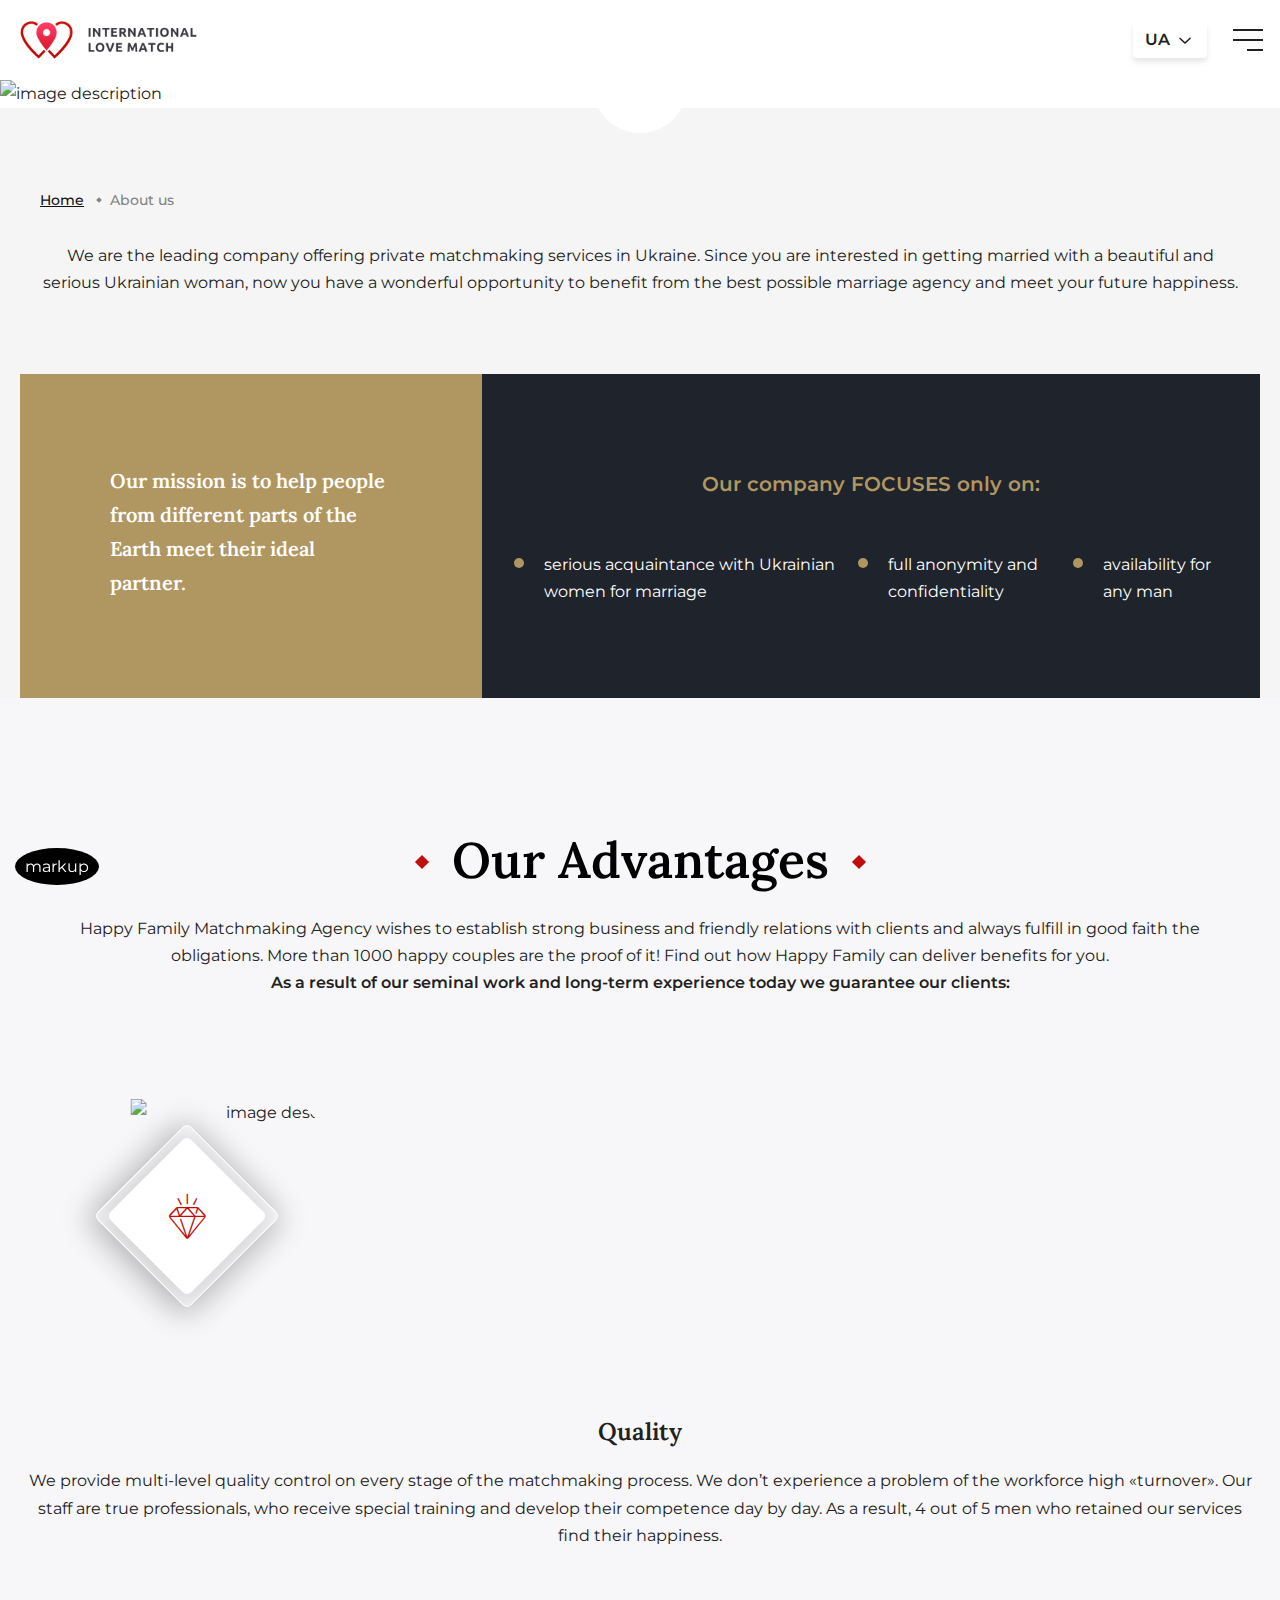
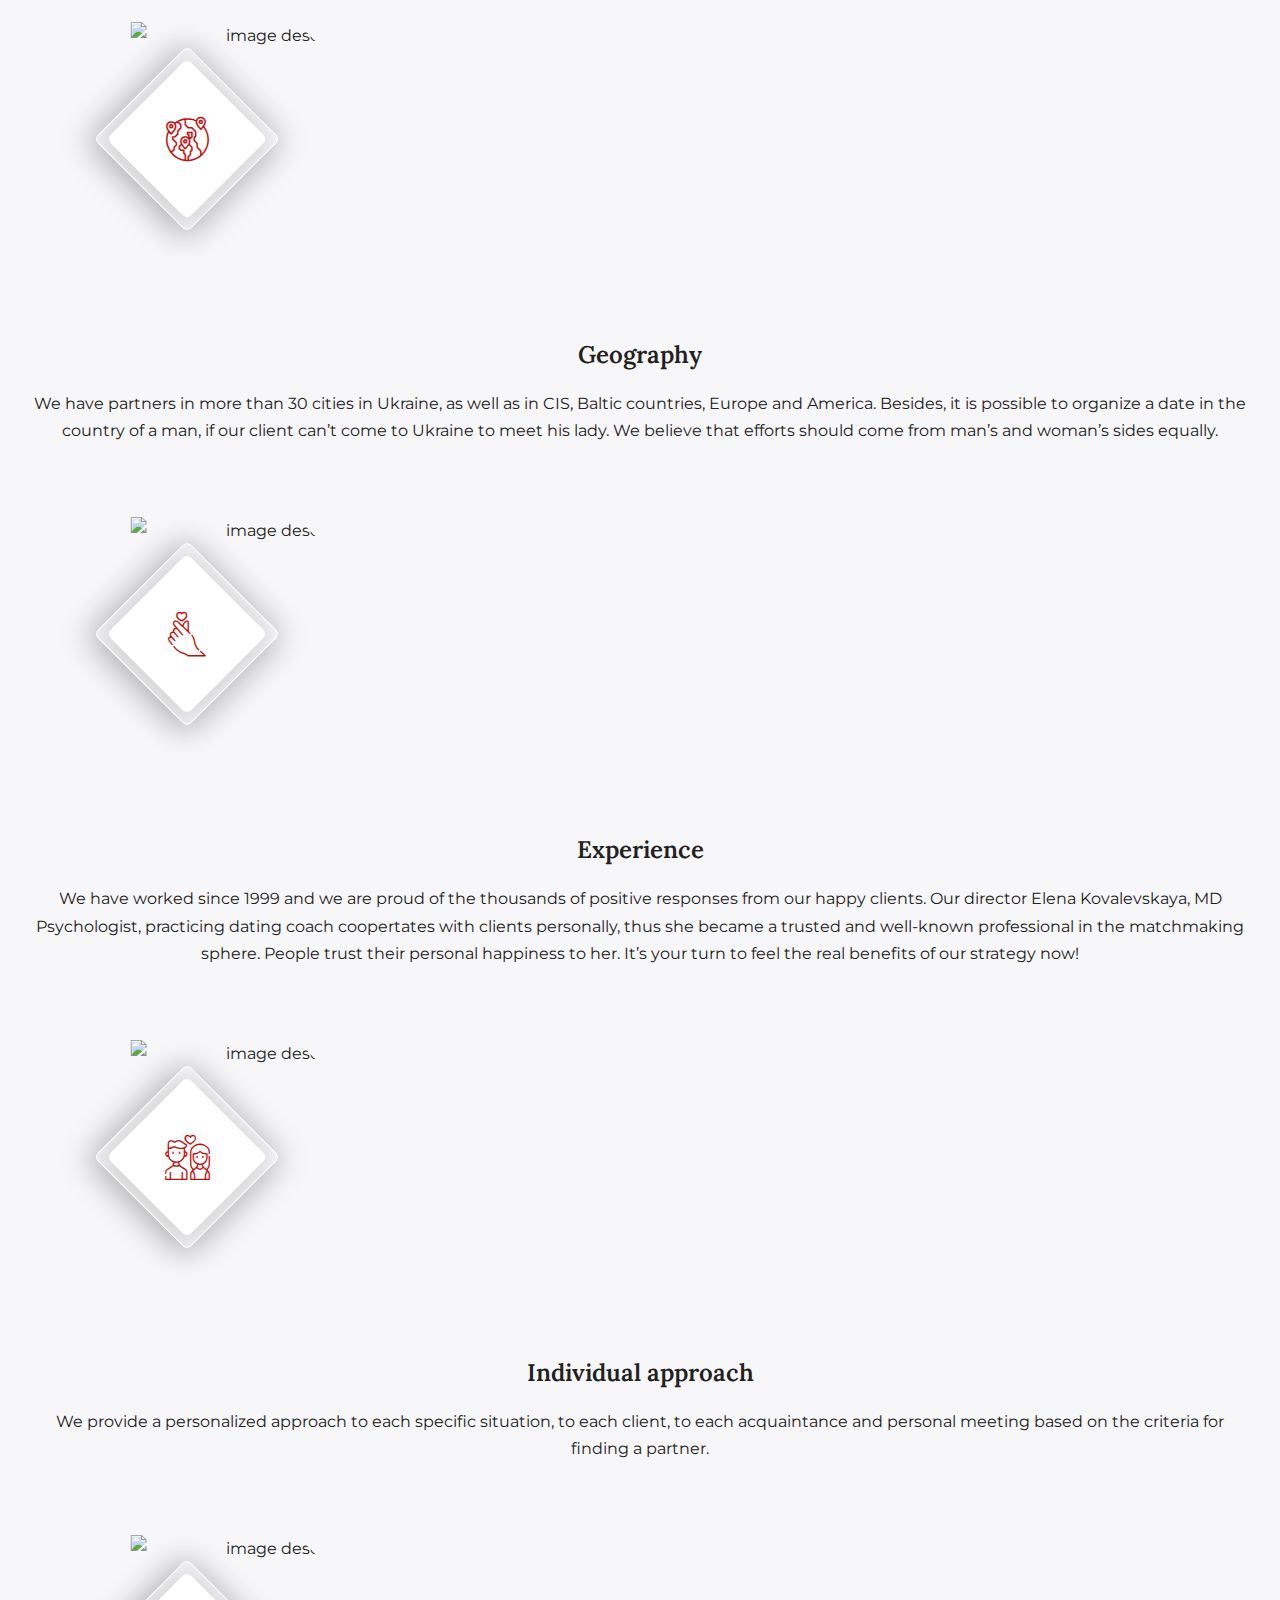
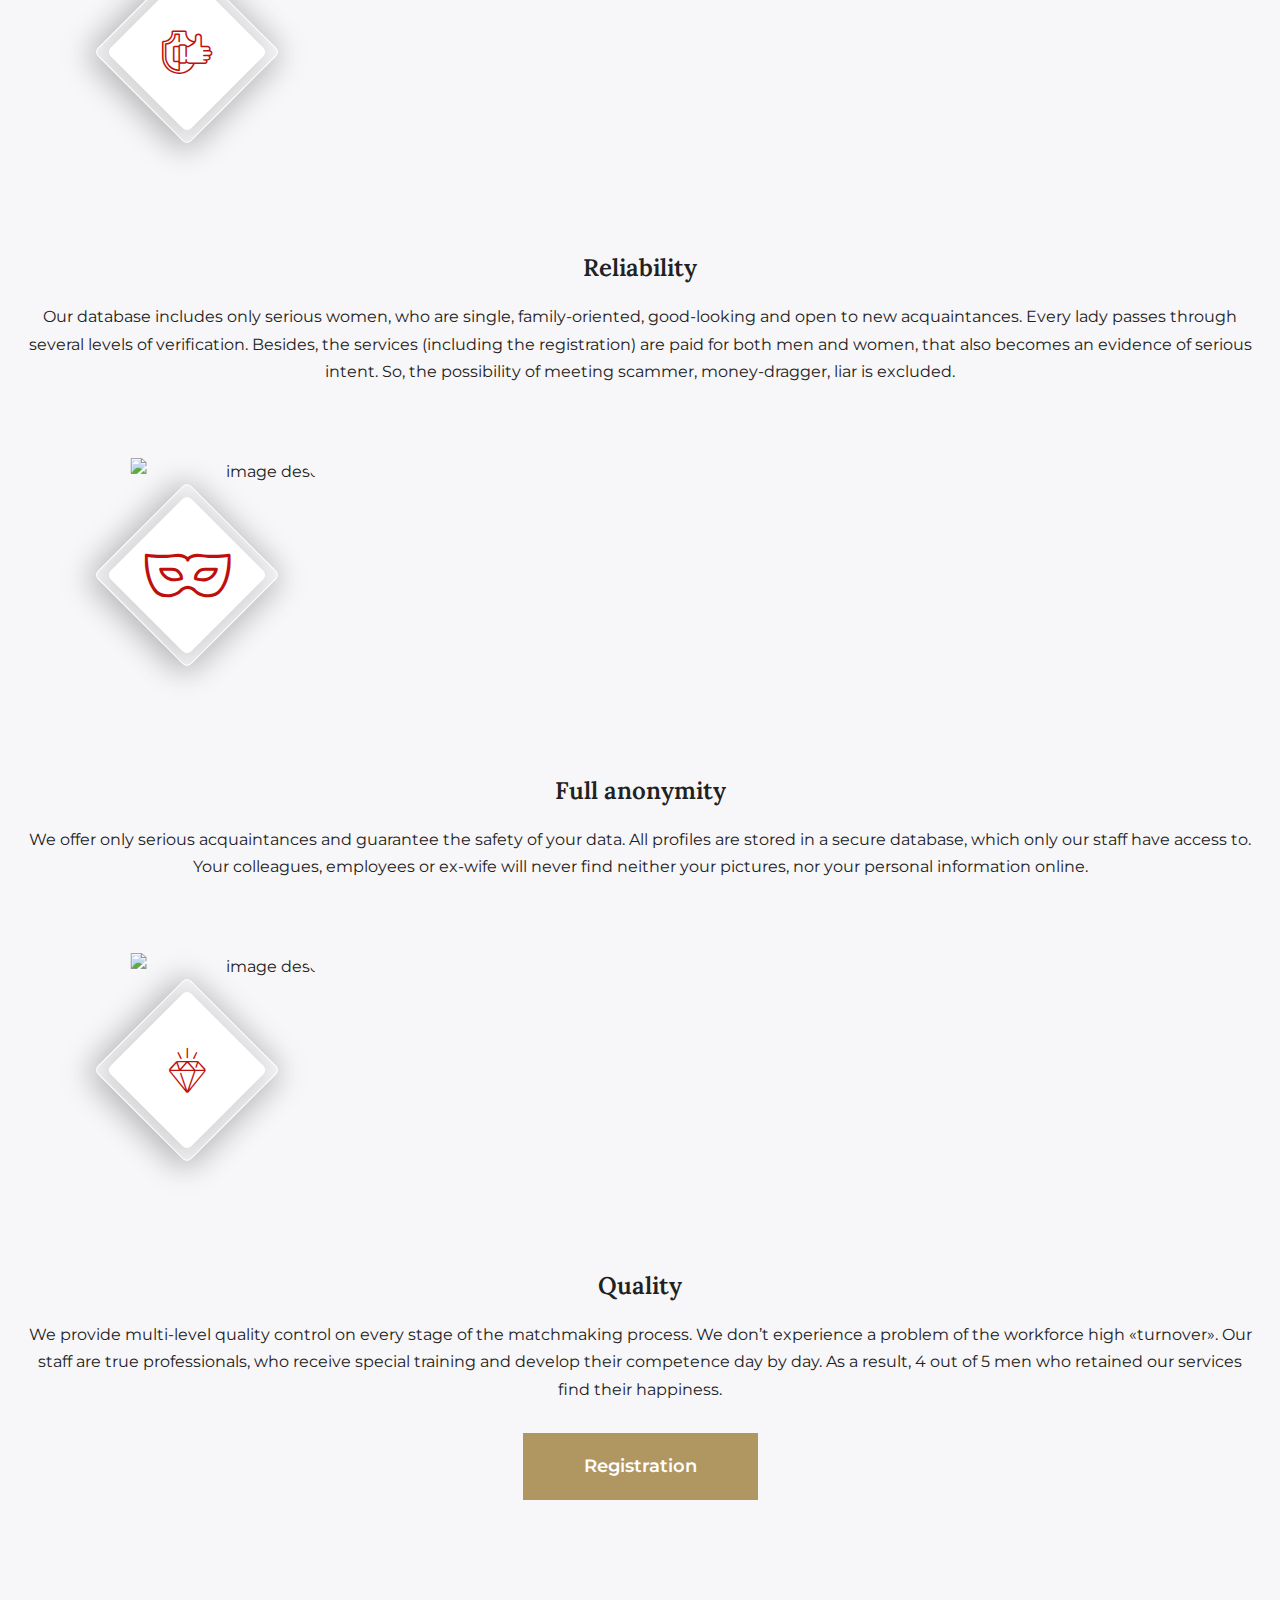
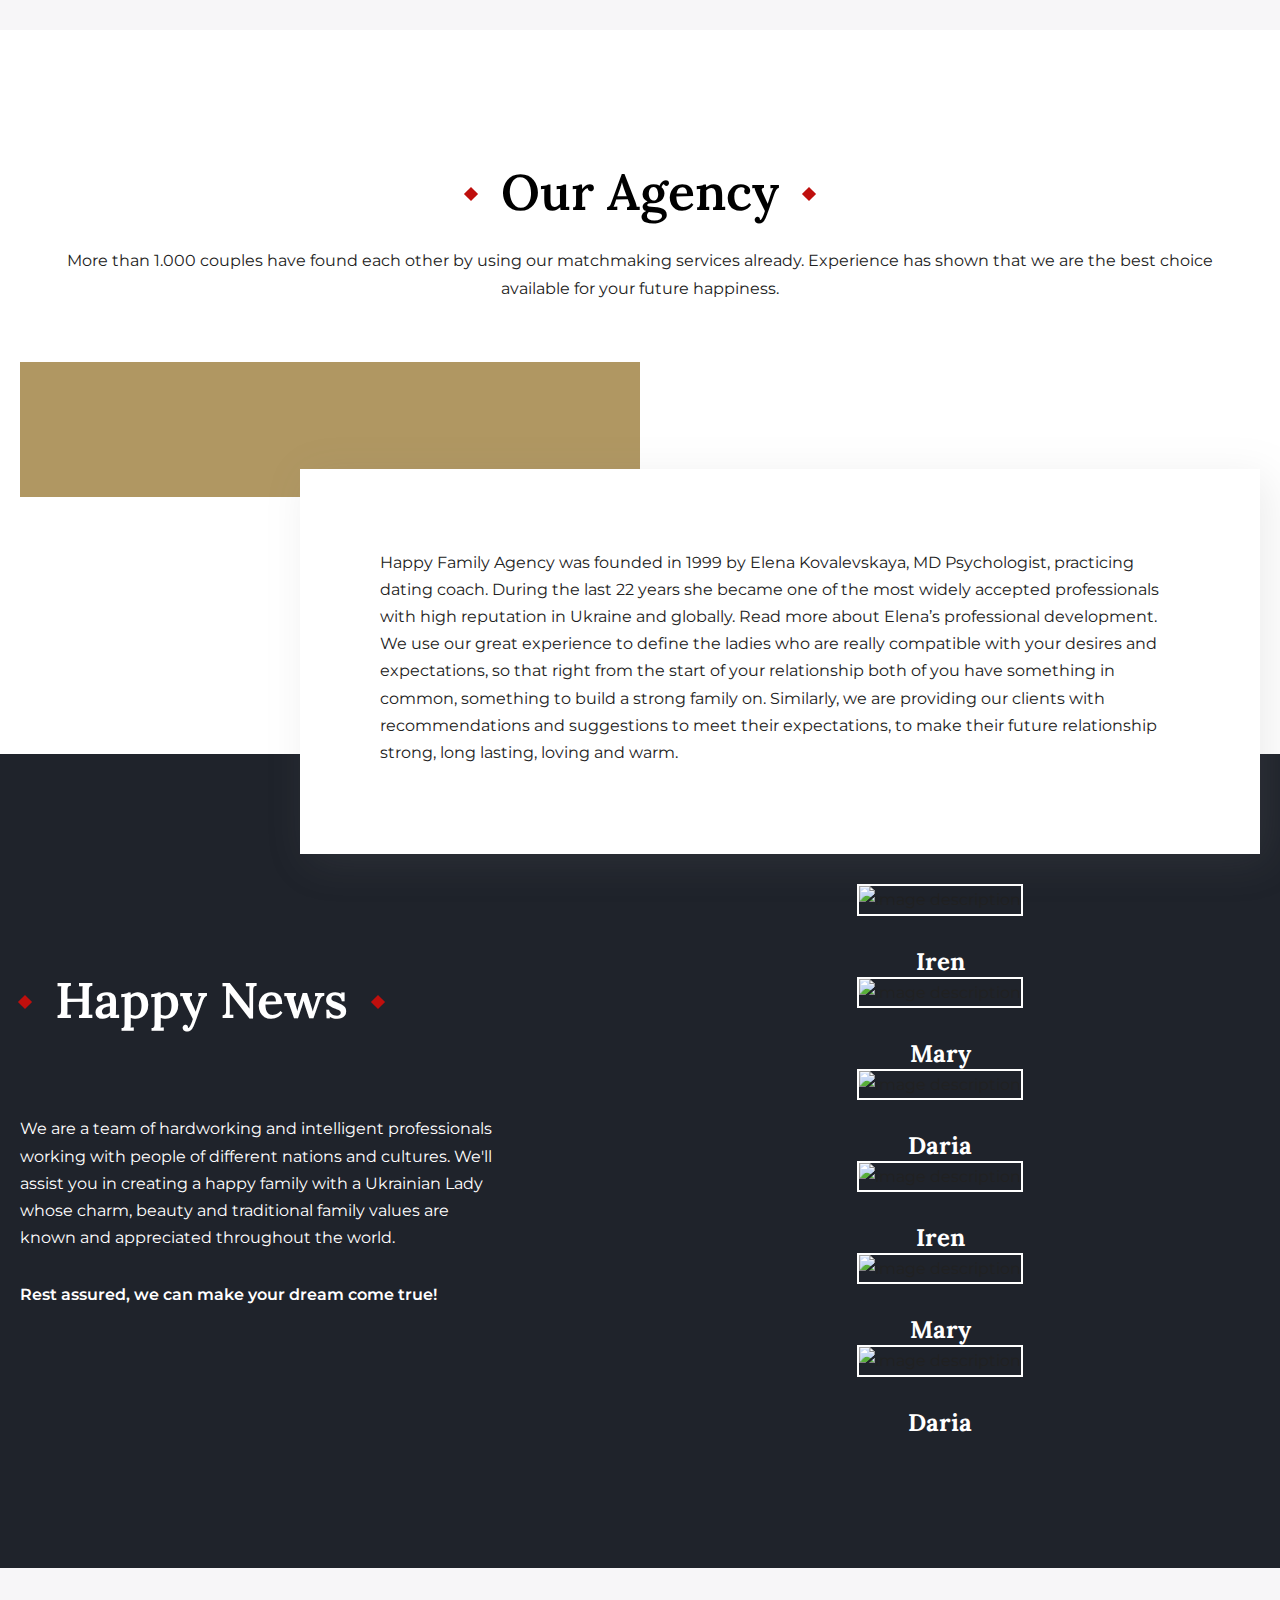
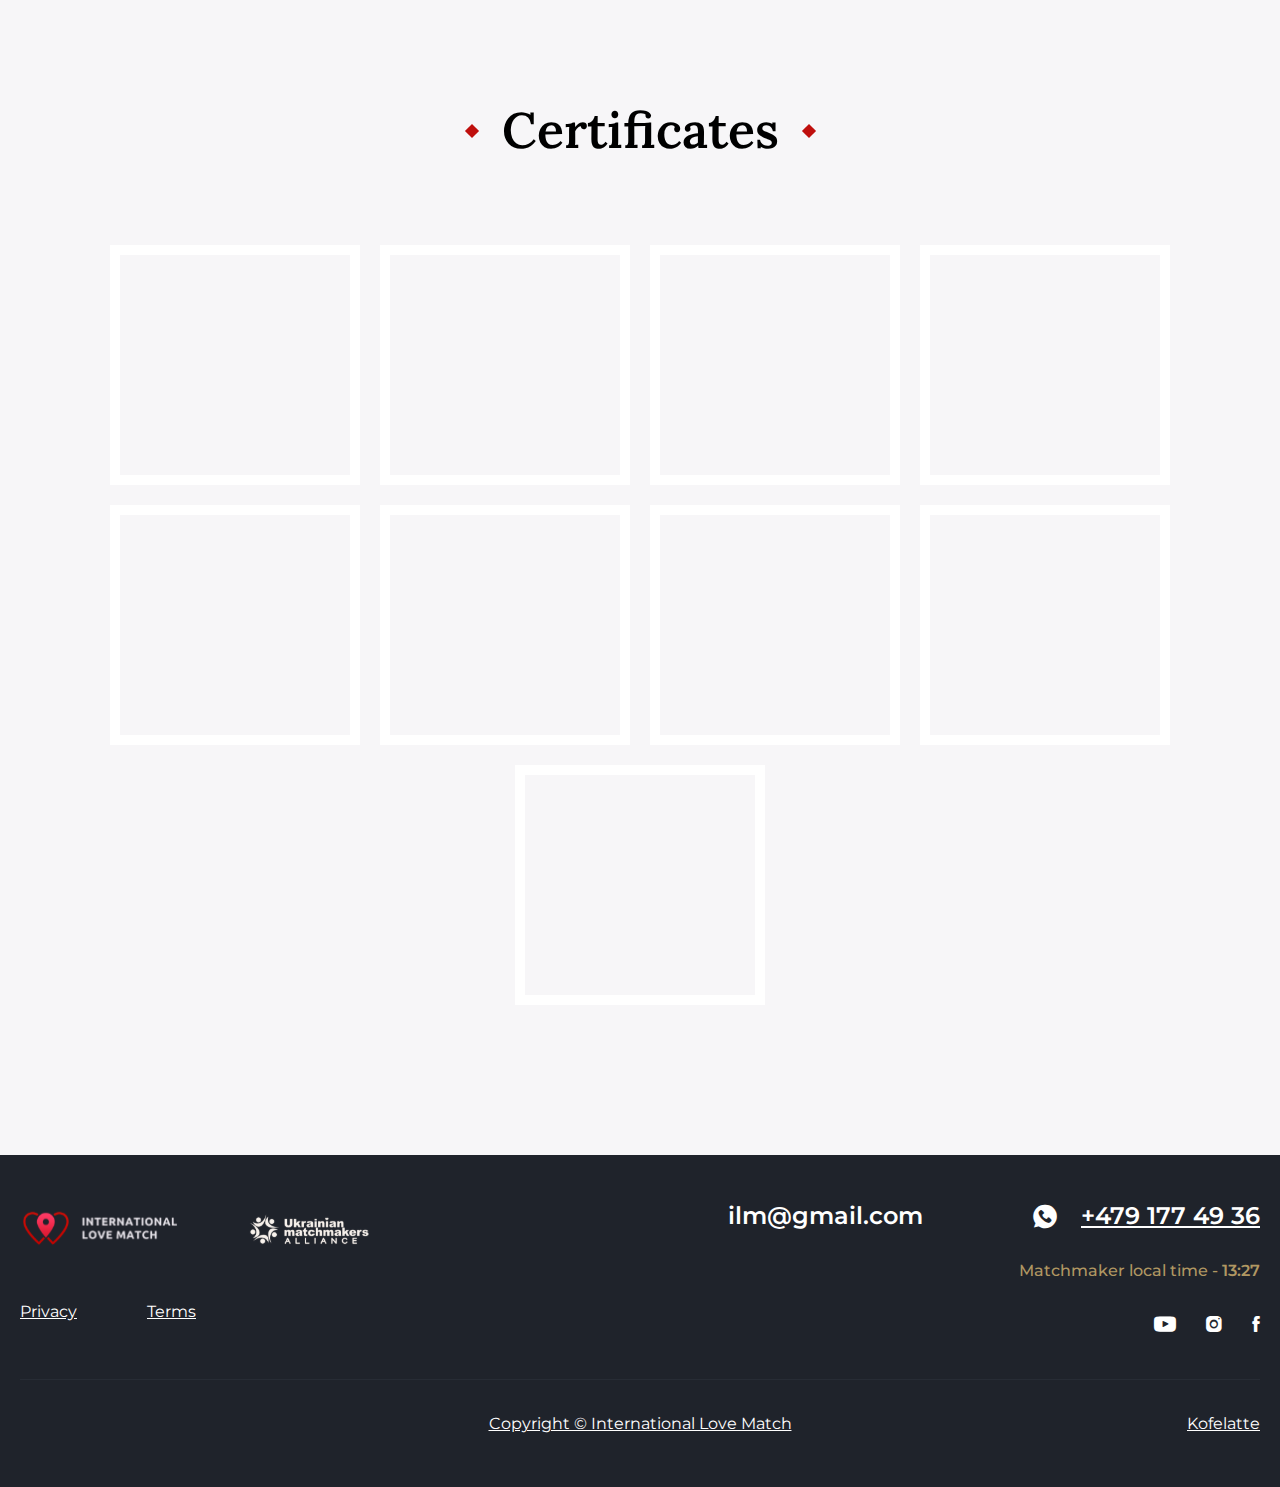
==== about.html @ ebb10b1e "Add files via upload" ====
<!DOCTYPE html>
<html lang="ru">

<head>
    <meta charset="UTF-8">
    <meta name="theme-color" content="#188de7">
    <meta name="viewport" content="width=device-width,initial-scale=1,user-scalable=no" />
    <title>Сборка Markup</title>
    <link rel="shortcut icon" href="assets/img/favicon.png" />
    <!--    <link rel="stylesheet" type="text/css" href="assets/css/bootstrap.min.css" />-->
    <link rel="stylesheet" href="https://cdnjs.cloudflare.com/ajax/libs/animate.css/4.1.1/animate.min.css" />
    <link href="https://unpkg.com/aos@2.3.1/dist/aos.css" rel="stylesheet">
    <link rel="stylesheet" href="https://unpkg.com/swiper/swiper-bundle.min.css">
    <link rel="stylesheet" type="text/css" href="assets/css/slick.css" />
    <!--	<link rel="stylesheet" type="text/css" href="assets/css/slick-theme.css" />-->
    <link rel="stylesheet" type="text/css" href="assets/css/jquery.fancybox.min.css" />
    <link rel="stylesheet" type="text/css" href="assets/css/nice-select.css" />
    <link rel="stylesheet" type="text/css" href="style.css" />

</head>

<body>

    <div class='thetop'></div>
    <div class='scrolltop'>
        <div class='muve-top'></div>
    </div>
    <a href="markup.html" class="markup-link">markup</a>

    <header class="header">
        <div class="logo-holder">
            <a href="index.html" class="logo">
			<img src="assets/img/logo.svg" class="img-fluid" alt="logo">
		</a>
        </div>
        <div class="nav-holder">
            <div class="language-bar">
                <div class="language-title">UA</div>
                <ul class="language-list">
                    <li class="menu-item"><a href="#">EN</a></li>
                    <li class="menu-item"><a href="#">RU</a></li>
                    <li class="menu-item active"><a href="#">UA</a></li>
                </ul>
            </div>
            <nav class="nav">
                <ul class="nav-login">
                    <li><a href="#">Log in</a></li>
                    <li><a href="#">Sing up</a></li>
                </ul>
                <ul class="nav__list">
                    <li class="nav__item">
                        <a class="nav-link" href="../for-men.html">For men</a>
                    </li>
                    <li class="nav__item">
                        <a class="nav-link" href="#">For ladies</a>
                    </li>
                    <li class="nav__item">
                        <a class="nav-link" href="../about.html">About us</a>
                    </li>
                    <li class="nav__item">
                        <a class="nav-link"  href="../services.html">Services</a>
                    </li>
                    <li class="nav__item">
                        <a class="nav-link"  href="../blog.html">Blog</a>
                    </li>
                    <li class="nav__item">
                        <a class="nav-link" href="../reviews.html">Reviews</a>
                    </li>
                    <li class="nav__item">
                        <a class="nav-link" href="#">Contacts</a>
                    </li>
                </ul>
                <ul class="header-socials">
                    <li><a href="#"><i class="icomoon-youtube"></i></a></li>
                    <li><a href="#"><i class="icomoon-instagram"></i></a></li>
                    <li><a href="#"><i class="icomoon-facebook"></i></a></li>
                </ul>
            </nav>
            <button class="nav-opener js-nav-opener">
                <span></span>
            </button>
        </div>
    </header>

    <main class="wrapper about">
        <section class="video">
            <div class="video__holder">
                <img src="assets/img/about-video.jpeg" alt="image description">
                <button class="video__play"><i class="icomoon-play"></i></button>
            </div>
        </section>
        <section class="about-hero">
            <div class="container">
                <div class="breadcrumbs">
                    <div class="container">
                        <ul class="breadcrumbs__list">
                            <li><a href="#">Home</a></li>
                            <li><span>About us </span></li>
                        </ul>
                    </div>
                </div>
                <div class="text-holder">
                    <p>We are the leading company offering private matchmaking services in Ukraine. Since you are interested in getting married with a beautiful and serious Ukrainian woman, now you have a wonderful opportunity to benefit from the best possible marriage agency and meet your future happiness.</p>
                </div>
                <div class="about-hero__focuses-holder">
                    <div class="about-hero__focuses-description">
                        <h2>Our mission is to help people from different parts of the Earth meet their ideal partner.</h2>
                    </div>
                    <div class="about-hero__list-holder" style="background-image: url('assets/img/focuses-bg.png')">
                        <strong>Our company FOCUSES only on:</strong>
                        <ul>
                            <li>serious acquaintance with Ukrainian women for marriage</li>
                            <li>full anonymity and confidentiality</li>
                            <li>availability for any man</li>
                        </ul>
                    </div>
                </div>
            </div>
        </section>
        <section class="advantages section">
            <div class="container">
                <div class="title-holder title-holder_lg">
                    <h2 class="title">Our Advantages</h2>
                    <div class="text-holder">
                        <p>Happy Family Matchmaking Agency wishes to establish strong business and friendly relations with clients and always fulfill in good faith the obligations. More than 1000 happy couples are the proof of it! Find out how Happy Family can deliver benefits for you.<strong>As a result of our seminal work and long-term experience today we guarantee our clients:</strong></p>
                    </div>
                </div>
                <div class="advantages__slider js-advantages-slider">
                    <div class="advantages__slide">
                        <div class="advantages__slide-img">
                            <div class="img-holder">
                                <img src="assets/img/advantages-img-1.png" alt="image description">
                            </div>
                            <div class="icon-holder">
                                <i class="icomoon-diamond"></i>
                            </div>
                        </div>
                        <div class="advantages__slide-description">
                            <h3>Quality</h3>
                            <div class="text-holder">
                                <p>We provide multi-level quality control on every stage of the matchmaking process. We don’t experience a problem of the workforce high «turnover». Our staff are true professionals, who receive special training and develop their competence day by day. As a result, 4 out of 5 men who retained our services find their happiness.</p>
                            </div>
                        </div>
                    </div>
                    <div class="advantages__slide">
                        <div class="advantages__slide-img">
                            <div class="img-holder">
                                <img src="assets/img/advantages-img-2.png" alt="image description">
                            </div>
                            <div class="icon-holder">
                                <i class="icomoon-nav-map"></i>
                            </div>
                        </div>
                        <div class="advantages__slide-description">
                            <h3>Geography</h3>
                            <div class="text-holder">
                                <p>We have partners in more than 30 cities in Ukraine, as well as in CIS, Baltic countries, Europe and America. Besides, it is possible to organize a date in the country of a man, if our client can’t come to Ukraine to meet his lady. We believe that efforts should come from man’s and woman’s sides equally.</p>
                            </div>
                        </div>
                    </div>
                    <div class="advantages__slide">
                        <div class="advantages__slide-img">
                            <div class="img-holder">
                                <img src="assets/img/advantages-img-3.png" alt="image description">
                            </div>
                            <div class="icon-holder">
                                <i class="icomoon-hand-hearth"></i>
                            </div>
                        </div>
                        <div class="advantages__slide-description">
                            <h3>Experience</h3>
                            <div class="text-holder">
                                <p>We have worked since 1999 and we are proud of the thousands of positive responses from our happy clients. Our director Elena Kovalevskaya, MD Psychologist, practicing dating coach coopertates with clients personally, thus she became a trusted and well-known professional in the matchmaking sphere. People trust their personal happiness to her. It’s your turn to feel the real benefits of our strategy now!</p>
                            </div>
                        </div>
                    </div>
                    <div class="advantages__slide">
                        <div class="advantages__slide-img">
                            <div class="img-holder">
                                <img src="assets/img/advantages-img-4.png" alt="image description">
                            </div>
                            <div class="icon-holder">
                                <i class="icomoon-love"></i>
                            </div>
                        </div>
                        <div class="advantages__slide-description">
                            <h3>Individual approach</h3>
                            <div class="text-holder">
                                <p>We provide a personalized approach to each specific situation, to each client, to each acquaintance and personal meeting based on the criteria for finding a partner.</p>
                            </div>
                        </div>
                    </div>
                    <div class="advantages__slide">
                        <div class="advantages__slide-img">
                            <div class="img-holder">
                                <img src="assets/img/advantages-img-5.png" alt="image description">
                            </div>
                            <div class="icon-holder">
                                <i class="icomoon-hand"></i>
                            </div>
                        </div>
                        <div class="advantages__slide-description">
                            <h3>Reliability</h3>
                            <div class="text-holder">
                                <p>Our database includes only serious women, who are single, family-oriented, good-looking and open to new acquaintances. Every lady passes through several levels of verification. Besides, the services (including the registration) are paid for both men and women, that also becomes an evidence of serious intent. So, the possibility of meeting scammer, money-dragger, liar is excluded.</p>
                            </div>
                        </div>
                    </div>
                    <div class="advantages__slide">
                        <div class="advantages__slide-img">
                            <div class="img-holder">
                                <img src="assets/img/advantages-img-6.png" alt="image description">
                            </div>
                            <div class="icon-holder">
                                <i class="icomoon-mask"></i>
                            </div>
                        </div>
                        <div class="advantages__slide-description">
                            <h3>Full anonymity</h3>
                            <div class="text-holder">
                                <p>We offer only serious acquaintances and guarantee the safety of your data. All profiles are stored in a secure database, which only our staff have access to. Your colleagues, employees or ex-wife will never find neither your pictures, nor your personal information online.</p>
                            </div>
                        </div>
                    </div>
                    <div class="advantages__slide">
                        <div class="advantages__slide-img">
                            <div class="img-holder">
                                <img src="assets/img/advantages-img-7.png" alt="image description">
                            </div>
                            <div class="icon-holder">
                                <i class="icomoon-diamond"></i>
                            </div>
                        </div>
                        <div class="advantages__slide-description">
                            <h3>Quality</h3>
                            <div class="text-holder">
                                <p>We provide multi-level quality control on every stage of the matchmaking process. We don’t experience a problem of the workforce high «turnover». Our staff are true professionals, who receive special training and develop their competence day by day. As a result, 4 out of 5 men who retained our services find their happiness.</p>
                            </div>
                        </div>
                    </div>
                </div>
                <div class="btn-holder">
                    <a href="#" class="btn btn-primary">Registration</a>
                </div>
            </div>
        </section>
        <section class="our-agency section">
            <div class="container">
                <div class="title-holder title-holder_lg">
                    <h2 class="title">Our Agency</h2>
                    <div class="text-holder">
                        <p>More than 1.000 couples have found each other by using our matchmaking services already. Experience has shown that we are the best choice available for your future happiness.</p>
                    </div>
                </div>
                <div class="our-agency__row">
                    <div class="our-agency__img-holder" style="background-image: url('assets/img/agency-decor.png')">
                        <img src="assets/img/elena-img-2.jpeg" alt="image description">
                    </div>
                    <div class="our-agency__text-holder">
                        <p>Happy Family Agency was founded in 1999 by Elena Kovalevskaya, MD Psychologist, practicing dating coach. During the last 22 years she became one of the most widely accepted professionals with high reputation in Ukraine and globally. Read more about Elena’s professional development.
                            We use our great experience to define the ladies who are really compatible with your desires and expectations, so that right from the start of your relationship both of you have something in common, something to build a strong family on. Similarly, we are providing our clients with recommendations and suggestions to meet their expectations, to make their future relationship strong, long lasting, loving and warm. </p>
                    </div>
                </div>
                <div class="btn-holder">
                    <a href="#" class="btn btn-primary">Call back</a>
                </div>
            </div>
        </section>
        <section class="happy-team section" style="background-image: url('assets/img/team-decor.png')">
            <div class="container">
                <div class="happy-team__description">
                    <div class="title-holder title-holder_sm">
                        <h2 class="title">Happy News</h2>
                    </div>
                    <div class="text-holder">
                        <p>We are a team of hardworking and intelligent professionals working with people of different nations and cultures. We'll assist you in creating a happy family with a Ukrainian Lady whose charm, beauty and traditional family values are known and appreciated throughout the world.
                        </p>
                    </div>
                    <strong>Rest assured, we can make your dream come true!</strong>
                </div>
                <div class="happy-team__slider js-team-slider">
                    <div class="happy-team__slide">
                        <div class="img-holder">
                            <img src="assets/img/iren.jpeg" alt="image description">
                        </div>
                        <strong>Iren</strong>
                    </div>
                    <div class="happy-team__slide">
                        <div class="img-holder">
                            <img src="assets/img/mary.jpeg" alt="image description">
                        </div>
                        <strong>Mary</strong>
                    </div>
                    <div class="happy-team__slide">
                        <div class="img-holder">
                            <img src="assets/img/dariy.jpeg" alt="image description">
                        </div>
                        <strong>Daria</strong>
                    </div>
                    <div class="happy-team__slide">
                        <div class="img-holder">
                            <img src="assets/img/iren.jpeg" alt="image description">
                        </div>
                        <strong>Iren</strong>
                    </div>
                    <div class="happy-team__slide">
                        <div class="img-holder">
                            <img src="assets/img/mary.jpeg" alt="image description">
                        </div>
                        <strong>Mary</strong>
                    </div>
                    <div class="happy-team__slide">
                        <div class="img-holder">
                            <img src="assets/img/dariy.jpeg" alt="image description">
                        </div>
                        <strong>Daria</strong>
                    </div>
                </div>
            </div>
        </section>
        <section class="section certificates" style="background-image: url('assets/img/certificates-bg.png')">
            <div class="container">
                <div class="title-holder title-holder_sm">
                    <h2 class="title">Certificates</h2>
                </div>
                <div class="certificates__row">
                    <div class="certificates__holder">
                        <a href="assets/img/certyfycat-1.jpeg" data-fancybox="gallery" class="certificates__link" style="background-image: url('assets/img/certyfycat-1.jpeg')">
<!--						<img src="assets/img/certyfycat-1.jpeg" alt="image description">-->
					</a>
                    </div>
                    <div class="certificates__holder">
                        <a href="assets/img/certyfycat-2.jpeg" data-fancybox="gallery" class="certificates__link" style="background-image: url('assets/img/certyfycat-2.jpeg')">
<!--						<img src="assets/img/certyfycat-2.jpeg" alt="image description">-->
					</a>
                    </div>
                    <div class="certificates__holder">
                        <a href="assets/img/certyfycat-3.jpeg" data-fancybox="gallery" class="certificates__link" style="background-image: url('assets/img/certyfycat-3.jpeg')">
<!--						<img src="assets/img/certyfycat-3.jpeg" alt="image description">-->
					</a>
                    </div>
                    <div class="certificates__holder">
                        <a href="assets/img/certyfycat-4.jpeg" data-fancybox="gallery" class="certificates__link" style="background-image: url('assets/img/certyfycat-4.jpeg')">
<!--						<img src="assets/img/certyfycat-4.jpeg" alt="image description">-->
					</a>
                    </div>
                    <div class="certificates__holder">
                        <a href="assets/img/certyfycat-5.jpeg" data-fancybox="gallery" class="certificates__link" style="background-image: url('assets/img/certyfycat-5.jpeg')">
<!--						<img src="assets/img/certyfycat-5.jpeg" alt="image description">-->
					</a>
                    </div>
                    <div class="certificates__holder">
                        <a href="assets/img/certyfycat-6.jpeg" data-fancybox="gallery" class="certificates__link" style="background-image: url('assets/img/certyfycat-6.jpeg')">
<!--						<img src="assets/img/certyfycat-6.jpeg" alt="image description">-->
					</a>
                    </div>
                    <div class="certificates__holder">
                        <a href="assets/img/certyfycat-7.jpeg" data-fancybox="gallery" class="certificates__link" style="background-image: url('assets/img/certyfycat-7.jpeg')">
<!--						<img src="assets/img/certyfycat-7.jpeg" alt="image description">-->
					</a>
                    </div>
                    <div class="certificates__holder">
                        <a href="assets/img/certyfycat-8.jpeg" data-fancybox="gallery" class="certificates__link" style="background-image: url('assets/img/certyfycat-8.jpeg')">
<!--						<img src="assets/img/certyfycat-8.jpeg" alt="image description">-->
					</a>
                    </div>
                    <div class="certificates__holder">
                        <a href="assets/img/certyfycat-9.jpeg" data-fancybox="gallery" class="certificates__link" style="background-image: url('assets/img/certyfycat-9.jpeg')">
<!--						<img src="assets/img/certyfycat-9.jpeg" alt="image description">-->
					</a>
                    </div>
                </div>
            </div>
        </section>
    </main>

    <footer class="footer">
        <div class="container">
            <div class="logo-holder">
                <div class="logo-block">
                    <a href="#"><img src="../assets/img/logo-footer.svg" alt="image description"></a>
                </div>
                <div class="logo-block">
                    <a href="#"><img src="../assets/img/logo-2.svg" alt="image description"></a>
                </div>
            </div>
            <div class="contact-holder">
                <a href="mailto:ilm@gmail.com" class="email">ilm@gmail.com</a>
                <a href="tel:4791774936" class="watsup-link"><i class="icomoon-whatsapp"></i>+479 177 49 36</a>
                <div class="tracker-holder">
                    Matchmaker local time - <strong class="js-tracker">13:27</strong>
                </div>
            </div>
            <div class="footer-bottom">
                <ul class="privacy-list">
                    <li><a href="#">Privacy</a></li>
                    <li><a href="#">Terms</a></li>
                </ul>
                <ul class="footer-socials">
                    <li><a href="#"><i class="icomoon-youtube"></i></a></li>
                    <li><a href="#"><i class="icomoon-instagram"></i></a></li>
                    <li><a href="#"><i class="icomoon-facebook"></i></a></li>
                </ul>
            </div>
            <div class="copy-holder">
                <a href="#">Copyright © International Love Match</a>
                <a href="#" class="other-copy-link">Kofelatte</a>
            </div>
        </div>
    </footer>
    <div class="hidden">
        <div class="zoom" id="zoom">
            <div class="form-holder">
                <h2>Schedule a Zoom meeting</h2>
                <div class="text-holder">
                    <p>The Matchmaking process starts from your interview with Elena Kovalevskaya.
                        Once you purchase your matchmaking plan, all further interviews with the matchmaker, as well as her support will be included. </p>
                </div>
                <form action="#" class="form">
                    <div class="input-holder">
                        <input type="text" class="input" placeholder="Your First Name">
                    </div>
                    <div class="input-holder">
                        <input type="text" class="input" placeholder="Your Last Name">
                    </div>
                    <div class="input-holder">
                        <input type="text" class="input" placeholder="Age">
                    </div>
                    <div class="input-holder">
                        <input type="text" class="input" placeholder="Country">
                    </div>
                    <div class="input-holder">
                        <input type="email" class="input" placeholder="E-mail">
                    </div>
                    <div class="input-holder">
                        <input type="tel" class="input" placeholder="Phone number">
                    </div>
                    <div class="input-holder">
                        <input type="text" class="input" placeholder="Profession ">
                    </div>
                    <div class="input-holder">
                        <input type="text" class="input" placeholder="Time to call you back">
                    </div>
                    <div class="input-holder textarea-holder">
                        <textarea class="input textarea" placeholder="Text message "></textarea>
                    </div>
                    <div class="checkbox-block">
                        <h3>How did you hear about Happy Family Matchmaking Agency?</h3>
                        <div class="input-holder">
                            <input type="radio" id="friends" name="zoom-radio" value="friends">
                            <label for="friends">From your friends or relatives</label>
                        </div>
                        <div class="input-holder">
                            <input type="radio" id="web" name="zoom-radio" value="web">
                            <label for="web">Found on the web</label>
                        </div>
                        <div class="input-holder">
                            <input type="radio" id="clients" name="zoom-radio" value="clients">
                            <label for="clients">From our clients</label>
                        </div>
                        <div class="input-holder">
                            <input type="radio" id="social" name="zoom-radio" value="social">
                            <label for="social">From social networks (FB, Instagram)</label>
                        </div>
                    </div>
                    <div class="input-holder textarea-holder">
                        <input id="personal-data" type="checkbox" name="personal-data" checked="checked">
                        <label for="personal-data">
                            You consent to the collection and processing of your personal data
                        </label>
                    </div>
                    <h3>Request a free Interview service from your personal Happy Family Matchmaker now for having it scheduled within 24 - 48hours.</h3>
                    <div class="btn-holder">
                        <button type="submit" class="btn btn-secondary">Order</button>
                    </div>
                </form>
            </div>
        </div>
    </div>

    <script src="assets/js/jquery-3.6.0.min.js"></script>
    <!--		<script src="assets/js/bootstrap.bundle.min.js"></script>-->
    <script src="https://cdnjs.cloudflare.com/ajax/libs/Swiper/6.8.1/swiper-bundle.min.js"></script>
    <script src="assets/js/slick.min.js"></script>
    <script src="assets/js/simplebar.js"></script>
    <script src="https://unpkg.com/aos@2.3.1/dist/aos.js"></script>
    <script async src="assets/js/jquery.fancybox.min.js"></script>
    <script defer src="assets/js/jquery.nice-select.min.js"></script>
    <script async src="assets/js/global.js"></script>
</body>

</html>
---- assets/css/nice-select.css ----
.nice-select {
    -webkit-tap-highlight-color: transparent;
    /* background-color: #fff; */
    border-radius: 5px;
    /* border: solid 1px #e8e8e8; */
    box-sizing: border-box;
    clear: both;
    cursor: pointer;
    display: block;
    float: left;
    font-family: inherit;
    font-size: 14px;
    font-weight: bold;
    height: 46px;
    line-height: 40px;
    outline: none;
    padding-left: 18px;
    padding-right: 30px;
    position: relative;
    text-align: left !important;
    -webkit-transition: all 0.2s ease-in-out;
    transition: all 0.2s ease-in-out;
    -webkit-user-select: none;
    -moz-user-select: none;
    -ms-user-select: none;
    user-select: none;
    white-space: nowrap;
    width: auto;
}

.nice-select:hover {
}

.nice-select:active,
.nice-select.open,
.nice-select:focus {
}

.nice-select::after {
    content: '';
    font-family: 'FontAwesome';
    display: block;
    height: 5px;
    margin-top: -4px;
    pointer-events: none;
    position: absolute;
    right: 12px;
    top: 5px;
    background: url('./assets/img/icon_arrow.svg') center no-repeat;
}

.nice-select.open:after {}

.nice-select.open .list {
    opacity: 1;
    pointer-events: auto;
    -webkit-transform: scale(1) translateY(0);
    -ms-transform: scale(1) translateY(0);
    transform: scale(1) translateY(0);
}

.nice-select.disabled {
    pointer-events: none;
}

.nice-select.disabled:after {
}

.nice-select.wide {
    width: 100%;
}

.nice-select.wide .list {
    left: 0 !important;
    right: 0 !important;
}

.nice-select.right {
    float: right;
}

.nice-select.right .list {
    left: auto;
    right: 0;
}

.nice-select.small {
    font-size: 12px;
    height: 36px;
    line-height: 34px;
}

.nice-select.small:after {
    height: 4px;
    width: 4px;
}

.nice-select.small .option {
    line-height: 34px;
    min-height: 34px;
}

.nice-select .list {
    border-radius: 5px;
    box-shadow: 0 0 0 1px rgba(68, 68, 68, 0.11);
    box-sizing: border-box;
    margin-top: 4px;
    opacity: 0;
    overflow: hidden;
    padding: 0;
    pointer-events: none;
    position: absolute;
    top: 100%;
    left: 0;
    -webkit-transform-origin: 50% 0;
    -ms-transform-origin: 50% 0;
    transform-origin: 50% 0;
    -webkit-transform: scale(0.75) translateY(-21px);
    -ms-transform: scale(0.75) translateY(-21px);
    transform: scale(0.75) translateY(-21px);
    -webkit-transition: all 0.2s cubic-bezier(0.5, 0, 0, 1.25), opacity 0.15s ease-out;
    transition: all 0.2s cubic-bezier(0.5, 0, 0, 1.25), opacity 0.15s ease-out;
    z-index: 1;
}

.nice-select .list:hover .option:not(:hover) {
    background-color: transparent !important;
}

.nice-select .option {
    cursor: pointer;
    font-weight: 400;
    line-height: 35px;
    list-style: none;
    min-height: 35px;
    outline: none;
    padding-left: 18px;
    padding-right: 29px;
    text-align: left;
    -webkit-transition: all 0.2s;
    transition: all 0.2s;
}




.nice-select .option.disabled {
    background-color: transparent;
    color: #999;
    cursor: default;
}

.no-csspointerevents .nice-select .list {
    display: none;
}

.no-csspointerevents .nice-select.open .list {
    display: block;
}
---- style.css ----
@charset "UTF-8";
/*
Theme Name: CustomTheme
Theme URI: https://wordpress.org/themes/CustomTheme/
Author: the KofeLatte team
Author URI: http://KofeLatte.com.ua/
Description: CustomTheme brings your site to life with immersive featured images and subtle animations. Our default theme works great in many languages, for any abilities, and on any device.
Version: 1.0
License: GNU General Public License v2 or later
License URI: http://www.gnu.org/licenses/gpl-2.0.html
Text Domain: CustomTheme
Tags: custom-colors, custom-header, custom-menu, custom-logo, editor-style, featured-images, footer-widgets, post-formats
This theme, like WordPress, is licensed under the GPL.
Use it to make something cool, have fun, and share what you've learned with others.
*/
/*grey*/
/*   <Breadcrumbs/>   */
/*   <Muve-top/>   */
.markup .row {
  display: flex;
  flex-wrap: wrap; }

.markup .col-lg-4.col-md-6.col-xs-12 {
  width: 100%;
  padding: 25px;
  box-shadow: 0 0 1px rgba(0, 0, 0, 0.27); }
  @media (min-width: 768px) {
    .markup .col-lg-4.col-md-6.col-xs-12 {
      width: 50%; } }
  @media (min-width: 1280px) {
    .markup .col-lg-4.col-md-6.col-xs-12 {
      width: calc(100% / 3); } }
  .markup .col-lg-4.col-md-6.col-xs-12:hover {
    box-shadow: 0 0 1px #c01111; }

.markup .scroll, .markup .content-holder table, .content-holder .markup table {
  max-height: 350px; }

.markup .site-map ol {
  padding-left: 40px;
  padding-bottom: 20px; }
  .markup .site-map ol li {
    position: relative;
    border-left: 2px solid #C40401; }
    .markup .site-map ol li:hover {
      cursor: pointer; }
      .markup .site-map ol li:hover > a {
        text-decoration: underline; }
      .markup .site-map ol li:hover:before {
        background-color: #B09762; }
    .markup .site-map ol li a {
      line-height: 40px;
      margin-left: 15px;
      display: flex; }
    .markup .site-map ol li:before {
      content: "";
      position: absolute;
      left: -26px;
      top: 15px;
      width: 10px;
      height: 10px;
      background-color: #C40401;
      border-radius: 50%; }
    .markup .site-map ol li:after {
      content: "";
      position: absolute;
      left: -2px;
      top: 25px;
      width: 50%;
      height: 15px;
      border-left: 2px solid #C40401;
      border-bottom: 2px solid #C40401; }

.markup .gradient-default {
  background: radial-gradient(#cec4c4, transparent);
  transition: all 2s; }
  .markup .gradient-default:hover {
    background: radial-gradient(red, transparent); }

body {
  color: #212121;
  font-size: 16px;
  line-height: 1.7;
  font-family: "Montserrat";
  background-color: #fff;
  display: flex;
  flex-direction: column;
  min-height: 100vh;
  padding: 0;
  margin: 0; }

*,
*:before,
*:after {
  box-sizing: border-box; }

.wrap_page {
  overflow: hidden;
  margin-bottom: auto; }

.scrolltop {
  display: none;
  width: 100%;
  margin: 0 auto;
  position: fixed;
  bottom: 20px;
  right: 10px;
  z-index: 20; }

.muve-top {
  position: absolute;
  right: 20px;
  bottom: 20px;
  padding: 20px;
  background: #C40401;
  color: #fff;
  cursor: pointer;
  transition: 0.5s;
  box-shadow: 0px 4px 4px rgba(0, 0, 0, 0.1); }
  .muve-top:before {
    content: "↑";
    position: absolute;
    font-weight: bold;
    font-size: 20px;
    top: 47%;
    left: 52%;
    transform: translate(-50%, -50%); }

/*1*/
[class*='brand-bg'] {
  background-color: #C40401;
  height: 15vh;
  width: 75%;
  margin-bottom: 25px; }

.brand-bg-2 {
  background-color: #B09762; }

.brand-bg-3 {
  background-color: #F7F6F8; }

.brand-bg-4 {
  background-color: #1F232B; }

/*2*/
::selection {
  color: #000;
  background: #B09762; }

p {
  margin: 0 0 8px; }

a {
  color: #B09762; }
  a:hover {
    color: #C40401; }

i,
em {
  font-weight: 400; }

img {
  max-width: 100%;
  display: block; }

/*3*/
ol,
ul {
  padding: 0;
  margin: 0;
  counter-reset: li; }
  ol li,
  ul li {
    list-style: none;
    list-style-position: outside;
    position: relative;
    padding-left: 30px; }
    ol li:before,
    ul li:before {
      content: counter(li, decimal) ".";
      counter-increment: li;
      margin-left: 0;
      margin-right: 0;
      font-weight: 700;
      color: #212121;
      position: absolute;
      top: 0;
      left: 0; }

/*4*/
ul li::before {
  content: "";
  background-color: #B09762;
  border-radius: 50%;
  width: 10px;
  min-width: 10px;
  height: 10px;
  top: 7px; }

/*5-6*/
.font-weight-light {
  font-weight: lighter; }

.font-weight-bold {
  font-weight: bold; }

.font-weight-Regular {
  font-weight: 400; }

.font-weight-Medium {
  font-weight: 500; }

.font-weight-SemiBold {
  font-weight: 600; }

/*7-8*/
h1,
h2,
h3,
h4,
h5,
h6,
.title_1,
blockquote h2,
blockquote h3,
blockquote h4,
blockquote h5,
blockquote h6,
.title_2,
.title_3,
.title_4,
.title_5,
.title_6 {
  line-height: 1.4;
  color: #000;
  font-weight: 600;
  font-family: "lora";
  margin: 0 0 8px; }

h1,
.title_1,
blockquote h2,
blockquote h3,
blockquote h4,
blockquote h5,
blockquote h6 {
  font-size: 50px; }

h2,
.title_2 {
  font-size: 24px; }

h3,
.title_3 {
  font-size: 20px; }

h4,
.title_4 {
  font-size: 18px; }

h5,
.title_5 {
  font-size: 16px; }

h6,
.title_6 {
  font-size: 14px; }

/*9*/
input[type="checkbox"],
input[type="radio"] {
  display: none; }
  input[type="checkbox"] + label,
  input[type="radio"] + label {
    color: #fff;
    cursor: pointer; }
    input[type="checkbox"] + label:before,
    input[type="radio"] + label:before {
      content: '';
      display: inline-block;
      vertical-align: middle;
      cursor: pointer;
      margin-right: 19px;
      width: 26px;
      height: 26px;
      background-color: transparent;
      border: 1px solid #fff;
      border-radius: 2px; }

input[type="radio"] + label:before {
  border-radius: 50%; }

input[type="checkbox"] + label:before {
  background-color: #fff; }

input[type=radio]:checked + label:before {
  border-radius: 50%;
  background: url(assets/img/radio.svg) center/14px no-repeat transparent;
  border-color: #fff; }

input:checked + label:before {
  content: '';
  background: url(assets/img/checkbox.svg) center/12px no-repeat #fff;
  border-color: #fff; }

/*10-11*/
.btn {
  display: inline-flex;
  justify-content: center;
  align-items: center;
  min-width: 235px;
  padding: 17px 35.5px;
  font-weight: 600;
  font-size: 18px;
  font-family: "Montserrat";
  text-decoration: none;
  border: 2px solid #B09762;
  line-height: 1.64;
  border-radius: 0;
  transition: color .15s ease-in-out, background-color .15s ease-in-out, border-color .15s ease-in-out, box-shadow .15s ease-in-out; }

.btn-primary {
  color: #fff;
  background: #B09762; }
  .btn-primary:hover {
    color: #B09762;
    background-color: transparent;
    border-color: #B09762; }

.btn-secondary {
  color: #2E2E2E;
  background-color: #fff;
  border-color: #fff; }
  .btn-secondary:hover {
    background-color: #1F232B;
    border-color: #1F232B; }

.btn-success {
  color: #C40401;
  background-color: transparent;
  border: 2px solid transparent;
  border-color: #C40401; }
  .btn-success:hover {
    background-color: #B09762;
    border-color: #B09762; }

.btn-danger {
  color: #fff;
  background-color: transparent;
  border: 2px solid transparent;
  border-color: #fff; }
  .btn-danger:hover {
    color: #0c0c0c;
    background-color: #fff;
    border-color: #fff; }

.btn-link {
  color: #212121;
  background-color: transparent; }
  .btn-link:hover {
    color: #fff;
    background-color: #B09762; }

/*12*/
/*13*/
.scroll-x {
  overflow: auto; }

.scroll-x::-webkit-scrollbar-thumb {
  background-color: #C40401;
  border-radius: 5px; }

.scroll-x::-webkit-scrollbar {
  height: 1px;
  background-color: #DFDCDC;
  border: 0 solid #DFDCDC;
  border-radius: 5px; }

.scroll::-webkit-scrollbar, .content-holder table::-webkit-scrollbar {
  width: 3px;
  border-radius: 5px; }

.scroll::-webkit-scrollbar-thumb, .content-holder table::-webkit-scrollbar-thumb {
  background-color: #C40401;
  background-clip: padding-box;
  border: 0 solid #DFDCDC;
  border-radius: 5px; }
  .scroll::-webkit-scrollbar-thumb:hover, .content-holder table::-webkit-scrollbar-thumb:hover {
    background-color: #B09762;
    cursor: pointer; }

.scroll::-webkit-scrollbar-track, .content-holder table::-webkit-scrollbar-track {
  border-radius: 5px;
  background-color: #DFDCDC;
  cursor: pointer; }

::-webkit-scrollbar-button {
  background-color: transparent;
  display: none; }

/* IE */
.scroll, .content-holder table {
  scrollbar-face-color: #C40401;
  scrollbar-shadow-color: #DFDCDC;
  scrollbar-highlight-color: #DFDCDC; }

/* FireFox */
.scroll, .content-holder table {
  scrollbar-color: #C40401 #DFDCDC;
  padding-right: 15px; }

.scroll, .content-holder table {
  overflow-y: scroll;
  overflow-x: hidden; }
  .scroll_x, .content-holder table {
    overflow-x: scroll;
    overflow-y: hidden;
    padding-right: 0;
    padding-bottom: 40px; }
    @media (min-width: 1281px) {
      .scroll_x, .content-holder table {
        overflow-x: hidden; } }
    .scroll_x::-webkit-scrollbar, .content-holder table::-webkit-scrollbar {
      height: 2px;
      max-width: 300px; }

.scroll-heidden::-webkit-scrollbar {
  width: 0px; }

/*14*/
/*15*/
/*16*/
/*17*/
/*18*/
.breadcrumb {
  font-size: 14px;
  color: #B2B1B1;
  font-weight: 500; }
  .breadcrumb a {
    text-decoration: none;
    color: #212121; }
    .breadcrumb a:hover {
      color: #C40401; }

.markup-link {
  position: fixed;
  bottom: 15px;
  left: 15px;
  color: white;
  padding: 5px 10px;
  background: black;
  text-decoration: none;
  border-radius: 50%; }
  .markup-link:hover {
    color: #fec22d; }

.slick-arrow {
  position: absolute;
  background-color: rgba(33, 33, 33, 0.9);
  border: 2px solid #C40401;
  border-radius: 3px;
  transform: rotate(45deg);
  transition: background-color ease-in-out 0.3s;
  width: 40px;
  height: 40px;
  top: 40%;
  z-index: 10;
  cursor: pointer; }
  @media (min-width: 768px) {
    .slick-arrow {
      width: 60px;
      height: 60px; } }
  .slick-arrow__next {
    right: 15px; }
  .slick-arrow__prev {
    left: 15px; }
  .slick-arrow:after {
    display: none; }
  .slick-arrow:hover {
    background-color: #BF0F0D; }

.slick-dots {
  position: absolute;
  bottom: 40px;
  left: 50%;
  transform: translateX(-50%);
  list-style: none;
  z-index: 10;
  display: flex;
  justify-content: center; }
  .slick-dots li {
    padding: 0 17px;
    margin: 0; }
    .slick-dots li.slick-active button {
      background-color: #C40401; }
    .slick-dots li:before {
      display: none; }
  .slick-dots button {
    background: #878787;
    cursor: pointer;
    border: none;
    width: 12px;
    height: 12px;
    border-radius: 50%;
    line-height: 0;
    font-size: 0;
    transition: background-color ease-in-out 0.3s; }
    .slick-dots button:hover {
      background-color: #C40401; }

.container {
  width: 100%;
  padding: 0 20px;
  max-width: 1540px;
  margin: 0 auto; }
  .container_xm {
    max-width: 1240px; }
  .container_sm {
    max-width: 1340px; }
  .container_lg {
    max-width: 1640px; }

.section {
  padding: 80px 0; }
  @media (min-width: 768px) {
    .section {
      padding: 130px 0; } }
  .section_sm {
    padding: 40px 0 80px; }
    @media (min-width: 768px) {
      .section_sm {
        padding: 21px 0 130px; } }

.btn-holder {
  text-align: center; }

.breadcrumbs {
  padding: 20px 0 0;
  background-color: #F5F5F5; }
  @media (min-width: 768px) {
    .breadcrumbs {
      padding: 80px 0 0; } }
  .breadcrumbs__list {
    display: flex;
    margin: 0;
    padding: 0; }
    .breadcrumbs__list li {
      padding-left: 0;
      padding-right: 26px;
      font-weight: 500;
      font-size: 14px;
      line-height: 24px; }
      .breadcrumbs__list li a {
        text-decoration-line: underline;
        color: #121212; }
      .breadcrumbs__list li span {
        color: #838383; }
      .breadcrumbs__list li:last-of-type:after {
        display: none; }
      .breadcrumbs__list li:before {
        display: none; }
      .breadcrumbs__list li:after {
        position: absolute;
        content: '';
        background-color: #838383;
        transform: rotate(-45deg);
        width: 4px;
        height: 4px;
        top: 45%;
        right: 9px; }

.markup-link {
  z-index: 1; }

[data-simplebar] {
  position: relative;
  flex-direction: column;
  flex-wrap: wrap;
  justify-content: flex-start;
  align-content: flex-start;
  align-items: flex-start; }

.simplebar-wrapper {
  overflow: hidden;
  width: inherit;
  height: inherit;
  max-width: inherit;
  max-height: inherit; }

.simplebar-mask {
  direction: inherit;
  position: absolute;
  overflow: hidden;
  padding: 0;
  margin: 0;
  left: 0;
  top: 0;
  bottom: 0;
  right: 0;
  width: auto !important;
  height: auto !important;
  z-index: 0; }

.simplebar-offset {
  direction: inherit !important;
  box-sizing: inherit !important;
  resize: none !important;
  position: absolute;
  top: 0;
  left: 0;
  bottom: 0;
  right: 0;
  padding: 0;
  margin: 0;
  -webkit-overflow-scrolling: touch; }

.simplebar-content-wrapper {
  direction: inherit;
  box-sizing: border-box !important;
  position: relative;
  display: block;
  height: 100%;
  /* Required for horizontal native scrollbar to not appear if parent is taller than natural height */
  width: auto;
  max-width: 100%;
  /* Not required for horizontal scroll to trigger */
  max-height: 100%;
  /* Needed for vertical scroll to trigger */
  scrollbar-width: none;
  -ms-overflow-style: none; }

.simplebar-content-wrapper::-webkit-scrollbar,
.simplebar-hide-scrollbar::-webkit-scrollbar {
  width: 0;
  height: 0; }

.simplebar-content:before,
.simplebar-content:after {
  content: ' ';
  display: table; }

.simplebar-placeholder {
  max-height: 100%;
  max-width: 100%;
  width: 100%;
  pointer-events: none; }

.simplebar-height-auto-observer-wrapper {
  box-sizing: inherit !important;
  height: 100%;
  width: 100%;
  max-width: 1px;
  position: relative;
  float: left;
  max-height: 1px;
  overflow: hidden;
  z-index: -1;
  padding: 0;
  margin: 0;
  pointer-events: none;
  flex-grow: inherit;
  flex-shrink: 0;
  flex-basis: 0; }

.simplebar-height-auto-observer {
  box-sizing: inherit;
  display: block;
  opacity: 0;
  position: absolute;
  top: 0;
  left: 0;
  height: 1000%;
  width: 1000%;
  min-height: 1px;
  min-width: 1px;
  overflow: hidden;
  pointer-events: none;
  z-index: -1; }

.simplebar-track {
  z-index: 1;
  position: absolute;
  right: 10px;
  pointer-events: none;
  overflow: hidden;
  background: #DFDCDC;
  border-radius: 100px;
  width: 3px;
  top: 100px !important;
  bottom: 100px; }

[data-simplebar].simplebar-dragging .simplebar-content {
  pointer-events: none;
  user-select: none;
  -webkit-user-select: none; }

[data-simplebar].simplebar-dragging .simplebar-track {
  pointer-events: all; }

.simplebar-scrollbar {
  position: absolute;
  left: 0;
  right: 0;
  min-height: 10px;
  width: 3px;
  background: #BF0F0D;
  border-radius: 100px; }

.simplebar-scrollbar:before {
  position: absolute;
  content: '';
  background: black;
  border-radius: 7px;
  left: 2px;
  right: 2px;
  opacity: 0;
  transition: opacity 0.2s linear; }

.simplebar-scrollbar.simplebar-visible:before {
  /* When hovered, remove all transitions from drag handle */
  opacity: 0.5;
  transition: opacity 0s linear; }

.simplebar-track.simplebar-horizontal {
  left: 0;
  height: 11px; }

.simplebar-track.simplebar-horizontal .simplebar-scrollbar:before {
  height: 100%;
  left: 2px;
  right: 2px; }

.simplebar-track.simplebar-horizontal .simplebar-scrollbar {
  right: auto;
  left: 0;
  top: 2px;
  height: 7px;
  min-height: 0;
  min-width: 10px;
  width: auto; }

/* Rtl support */
[data-simplebar-direction='rtl'] .simplebar-track.simplebar-vertical {
  right: auto;
  left: 0; }

.hs-dummy-scrollbar-size {
  direction: rtl;
  position: fixed;
  opacity: 0;
  visibility: hidden;
  height: 500px;
  width: 500px;
  overflow-y: hidden;
  overflow-x: scroll; }

.simplebar-hide-scrollbar {
  position: fixed;
  left: 0;
  visibility: hidden;
  overflow-y: scroll;
  scrollbar-width: none;
  -ms-overflow-style: none; }

/* === BEGIN FONTS === */
@font-face {
  font-family: 'lora';
  src: url("./assets/fonts/Lora-SemiBold.ttf") format("truetype");
  font-weight: 600;
  font-style: normal;
  font-display: swap; }

@font-face {
  font-family: 'lora';
  src: url("./assets/fonts/Lora-Bold.ttf") format("truetype");
  font-weight: 700;
  font-style: normal;
  font-display: swap; }

@font-face {
  font-family: 'Montserrat';
  src: url("./assets/fonts/Montserrat-Regular.ttf") format("truetype");
  font-weight: 400;
  font-style: normal;
  font-display: swap; }

@font-face {
  font-family: 'Montserrat';
  src: url("./assets/fonts/Montserrat-Medium.ttf") format("truetype");
  font-weight: 500;
  font-style: normal;
  font-display: swap; }

@font-face {
  font-family: 'Montserrat';
  src: url("./assets/fonts/Montserrat-SemiBold.ttf") format("truetype");
  font-weight: 600;
  font-style: normal;
  font-display: swap; }

/* === END FONTS === */
@font-face {
  font-family: 'icomoon';
  src: url("../assets/fonts/icomoon.eot");
  src: url("../assets/fonts/icomoon.eot") format("embedded-opentype"), url("../assets/fonts/icomoon.ttf") format("truetype"), url("../assets/fonts/icomoon.woff") format("woff"), url("../assets/fonts/icomoon.svg") format("svg");
  font-weight: normal;
  font-style: normal;
  font-display: block; }

[class^="icomoon-"], [class*=" icomoon-"] {
  /* use !important to prevent issues with browser extensions that change fonts */
  font-family: 'icomoon' !important;
  speak: never;
  font-style: normal;
  font-weight: normal;
  font-variant: normal;
  text-transform: none;
  line-height: 1;
  /* Better Font Rendering =========== */
  -webkit-font-smoothing: antialiased;
  -moz-osx-font-smoothing: grayscale; }

.icomoon-viber:before {
  content: "\e90e"; }

.icomoon-telegram:before {
  content: "\e90f"; }

.icomoon-alert-triangle:before {
  content: "\e90d"; }

.icomoon-arrow:before {
  content: "\e907"; }

.icomoon-wallet:before {
  content: "\e90c"; }

.icomoon-play:before {
  content: "\e90b"; }

.icomoon-whatsapp:before {
  content: "\e900"; }

.icomoon-mask:before {
  content: "\e901"; }

.icomoon-hand:before {
  content: "\e902"; }

.icomoon-love:before {
  content: "\e903"; }

.icomoon-hand-hearth:before {
  content: "\e904"; }

.icomoon-nav-map:before {
  content: "\e905"; }

.icomoon-diamond:before {
  content: "\e906"; }

.icomoon-arrow:before {
  content: "\e907"; }

.icomoon-facebook:before {
  content: "\e908"; }

.icomoon-instagram:before {
  content: "\e909"; }

.icomoon-youtube:before {
  content: "\e90a"; }

.btn-close {
  position: absolute;
  right: 44px;
  top: 44px;
  outline: none !important;
  background-image: url("data:image/svg+xml,%3Csvg xmlns='http://www.w3.org/2000/svg' width='44' height='44' viewBox='0 0 44 44' fill='none'%3E%3Ccircle cx='22' cy='22' r='22' fill='white'/%3E%3Cpath d='M23.2944 22.0048L30.6922 14.6392C31.0468 14.2877 31.0468 13.7188 30.6922 13.3682C30.3384 13.0167 29.7638 13.0167 29.41 13.3682L22.0186 20.7274L14.5588 13.2585C14.205 12.9034 13.6304 12.9034 13.2766 13.2585C12.9229 13.6145 12.9229 14.1906 13.2766 14.5457L20.731 22.0093L13.2497 29.4575C12.8959 29.809 12.8959 30.378 13.2497 30.7286C13.6035 31.0801 14.1781 31.0801 14.5319 30.7286L22.0068 23.2866L29.4369 30.7259C29.7906 31.081 30.3653 31.081 30.719 30.7259C31.0728 30.3699 31.0728 29.7938 30.719 29.4387L23.2944 22.0048Z' fill='%23818974'/%3E%3C/svg%3E"); }

.header {
  position: relative;
  background-color: #fff;
  display: flex;
  flex-wrap: wrap;
  align-items: center;
  justify-content: space-between;
  padding: 20px 17px;
  z-index: 11; }
  @media (min-width: 1320px) {
    .header {
      padding: 0; } }
  .header.active .nav {
    opacity: 1;
    visibility: visible; }
  .header.active .nav-opener:before {
    top: 40%;
    transform: rotate(45deg) translateY(-50%); }
  .header.active .nav-opener:after {
    bottom: 50%;
    transform: rotate(-45deg) translateY(-50%);
    width: 30px; }
  .header.active .nav-opener span {
    opacity: 0; }
  .header .logo-holder {
    width: 185px; }
    @media (min-width: 1320px) {
      .header .logo-holder {
        width: 235px; } }
  .header a {
    text-decoration: none; }

.nav-holder {
  display: flex;
  flex-wrap: wrap;
  align-items: center;
  justify-content: flex-end;
  width: calc(100% - 200px); }
  @media (min-width: 1320px) {
    .nav-holder {
      justify-content: space-between;
      width: calc(100% - 265px); } }

.language-bar {
  position: relative;
  background: #fff;
  box-shadow: 0 4px 5px #a4a3a340;
  border-radius: 4px; }

.language-title {
  color: #212121;
  line-height: 26px;
  font-weight: 600;
  font-size: 16px;
  padding: 5px 37px 5px 12px;
  width: 74px;
  cursor: pointer;
  position: relative;
  background-position: calc(100% - 16px) center;
  background-repeat: no-repeat; }

.language-list {
  margin: 0;
  padding: 0;
  display: none;
  position: absolute;
  background: #fff;
  width: 100%;
  border-radius: 0 0 4px 4px;
  overflow: hidden; }
  .language-list .menu-item {
    line-height: 36px;
    font-size: 16px;
    font-weight: 600;
    padding: 0 12px;
    cursor: pointer;
    list-style-type: none; }
    .language-list .menu-item:before {
      display: none; }
    .language-list .menu-item:hover {
      background: #C40401; }
      .language-list .menu-item:hover a {
        color: #fff; }
    .language-list .menu-item.active {
      display: none; }
    .language-list .menu-item a {
      color: #212121;
      text-decoration: none; }

.nav {
  display: flex;
  flex-direction: column;
  align-items: center;
  width: 100%;
  position: absolute;
  top: 100%;
  left: 0;
  height: calc(100vh - 80px);
  transition: all ease-in-out 0.3s;
  background-color: #1F232B;
  padding: 50px 35px 59px;
  text-align: center;
  opacity: 0;
  visibility: hidden; }
  @media (min-width: 1320px) {
    .nav {
      padding: 0;
      flex-direction: row;
      justify-content: space-between;
      width: calc(100% - 130px);
      position: static;
      opacity: 1;
      visibility: visible;
      background-color: transparent;
      order: 1;
      height: auto; } }
  @media (min-width: 1440px) {
    .nav {
      width: calc(100% - 230px); } }
  @media (min-width: 1320px) {
    .nav__list {
      display: flex;
      align-items: center;
      margin: 0 -10px; } }
  .nav__item {
    margin-bottom: 25px; }
    @media (min-width: 1320px) {
      .nav__item {
        padding: 0 10px !important;
        margin: 0; } }
  .nav li {
    padding-left: 0; }
    .nav li:before {
      display: none; }
  .nav a {
    color: #fff;
    font-weight: 500; }
    @media (min-width: 1320px) {
      .nav a {
        color: #212121; } }
    .nav a:hover {
      color: #CD0D06; }

.nav-login {
  display: flex;
  margin-bottom: 40px; }
  @media (min-width: 1320px) {
    .nav-login {
      order: 2;
      margin-bottom: 0; } }
  .nav-login li:after {
    content: "/";
    padding: 0 5px;
    font-weight: 600; }
  .nav-login li:last-child::after {
    display: none; }
  .nav-login li a {
    font-weight: 600;
    text-decoration: none;
    font-size: 16px;
    line-height: 20px; }

.header-socials {
  display: flex;
  padding-top: 35px; }
  @media (min-width: 1320px) {
    .header-socials {
      order: 3;
      padding-top: 0; } }
  .header-socials li {
    margin-right: 50px; }
    @media (min-width: 1320px) {
      .header-socials li {
        border-left: 1px solid #fff;
        margin-right: 0; } }
    .header-socials li:last-child {
      margin-right: 0; }
  .header-socials a {
    display: flex;
    transition: all ease-in-out 0.3s;
    color: white;
    text-align: center; }
    @media (min-width: 1320px) {
      .header-socials a {
        height: 112px;
        width: 80px;
        background-color: #F7F6F8;
        color: #212121;
        justify-content: center;
        align-items: center; } }
    .header-socials a:hover {
      color: #C40401; }
      @media (min-width: 1320px) {
        .header-socials a:hover {
          color: white;
          background-color: #C40401; } }

.nav-opener {
  position: relative;
  border: none;
  background-color: transparent;
  width: 30px;
  height: 22px;
  margin-left: 26px; }
  @media (min-width: 1320px) {
    .nav-opener {
      display: none; } }
  .nav-opener:before, .nav-opener:after,
  .nav-opener span {
    content: '';
    position: absolute;
    right: 0;
    width: 30px;
    height: 2px;
    background-color: #212121;
    transition: all ease-in-out 0.3s; }
  .nav-opener:before {
    top: 0; }
  .nav-opener:after {
    bottom: 0;
    width: 16px; }
  .nav-opener span {
    top: 50%;
    transform: translateY(-50%); }

/* === BEGIN wp_pagenavi === */
.more-peoducts {
  margin: 80px auto 40px;
  border: 1px solid #C40401;
  width: 180px;
  height: 36px;
  font-size: 16px;
  padding-right: 27px;
  line-height: 19px;
  display: flex;
  justify-content: center;
  align-items: center;
  background: url("./assets/img/icon_download.png") no-repeat 150px !important; }
  .more-peoducts:hover {
    text-decoration: none;
    color: #212121;
    background: url("./assets/img/icon_download.png") no-repeat 150px #C40401 !important; }

.wp-pagenavi {
  font-family: 'Gilroy-Medium';
  font-size: 16px;
  text-align: center;
  margin-bottom: 30px;
  margin: 0 auto 95px;
  position: relative; }
  .wp-pagenavi a {
    text-decoration: none;
    margin: 0 13px; }
  .wp-pagenavi .first {
    background: url("./assets/img/icon_pagination-left.png") no-repeat center;
    padding: 10px 15px !important; }
    .wp-pagenavi .first:hover {
      background: url("./assets/img/icon_pagination-left--hover.png") no-repeat center !important; }
  .wp-pagenavi .last {
    padding: 10px 15px !important;
    background: url("./assets/img/icon_pagination-right.png") no-repeat center; }
    .wp-pagenavi .last:hover {
      background: url("./assets/img/icon_pagination-right--hover.png") no-repeat center !important; }
  .wp-pagenavi .previouspostslink {
    background: url("./assets/img/icon-pagination__black-left.png") no-repeat center;
    text-decoration: none; }
    .wp-pagenavi .previouspostslink:hover {
      background: url("./assets/img/icon-pagination__hover-left.png") no-repeat center; }
  .wp-pagenavi .nextpostslink {
    background: url("./assets/img/icon-pagination__black-right.png") no-repeat center;
    text-decoration: none; }
    .wp-pagenavi .nextpostslink:hover {
      background: url("./assets/img/icon-pagination__hover-right.png") no-repeat center; }
  .wp-pagenavi .first,
  .wp-pagenavi .last,
  .wp-pagenavi .previouspostslink,
  .wp-pagenavi .nextpostslink,
  .wp-pagenavi .page,
  .wp-pagenavi .current {
    padding: 3px 5px; }
  .wp-pagenavi .current {
    color: #C40401;
    font-size: 16px; }

/* === END wp_pagenavi === */
.icon__select-arrow--close, .language-title {
  background-image: url("data:image/svg+xml,%3Csvg xmlns='http://www.w3.org/2000/svg' width='12' height='7' viewBox='0 0 12 7' fill='none'%3E%3Cpath d='M0.141803 1.34336C0.137995 1.20219 0.188194 1.06355 0.2855 0.946731C0.382806 0.82991 0.522409 0.740708 0.684776 0.691527C0.847142 0.642345 1.02425 0.635629 1.19151 0.67231C1.35878 0.708991 1.5078 0.787247 1.61799 0.896199L5.98647 5.05334L10.3534 0.8962C10.4214 0.820832 10.5076 0.757714 10.6069 0.710797C10.7061 0.66388 10.8162 0.634176 10.9302 0.623544C11.0442 0.612913 11.1596 0.621583 11.2693 0.649012C11.379 0.676441 11.4806 0.722037 11.5677 0.782946C11.6547 0.843856 11.7254 0.918765 11.7753 1.00298C11.8252 1.0872 11.8532 1.17892 11.8577 1.27238C11.8621 1.36585 11.8429 1.45905 11.8011 1.54615C11.7592 1.63325 11.6958 1.71238 11.6148 1.77858L6.6196 6.53813C6.54136 6.61287 6.44425 6.67289 6.3348 6.71404C6.22536 6.7552 6.10623 6.77651 5.9857 6.77651C5.86517 6.77651 5.74605 6.7552 5.6366 6.71404C5.52715 6.67289 5.42995 6.61287 5.35171 6.53813L0.351726 1.77858C0.220728 1.65835 0.146252 1.50413 0.141611 1.34336L0.141803 1.34336Z' fill='%23212121'/%3E%3C/svg%3E"); }

.icon__select-arrow--open, .language-title.active {
  background-image: url("data:image/svg+xml,%3Csvg xmlns='http://www.w3.org/2000/svg' width='12' height='7' viewBox='0 0 12 7' fill='none'%3E%3Cpath d='M11.7161 5.43325C11.7199 5.57443 11.6697 5.71306 11.5724 5.82988C11.4751 5.9467 11.3355 6.0359 11.1731 6.08508C11.0108 6.13427 10.8337 6.14098 10.6664 6.1043C10.4991 6.06762 10.3501 5.98936 10.2399 5.88041L5.87144 1.72327L1.50449 5.88041C1.43655 5.95578 1.35028 6.0189 1.25103 6.06581C1.15178 6.11273 1.04168 6.14244 0.927688 6.15307C0.8137 6.1637 0.698271 6.15503 0.588583 6.1276C0.478895 6.10017 0.377302 6.05457 0.290231 5.99367C0.20316 5.93276 0.13253 5.85785 0.0826156 5.77363C0.0327008 5.68941 0.00466564 5.5977 0.000242185 5.50423C-0.00418127 5.41077 0.0150493 5.31756 0.0568559 5.23046C0.0986625 5.14336 0.162078 5.06423 0.243133 4.99803L5.23831 0.238484C5.31655 0.163741 5.41366 0.103722 5.52311 0.0625666C5.63255 0.0214112 5.75168 9.93203e-05 5.87221 9.93203e-05C5.99274 9.93203e-05 6.11186 0.0214112 6.22131 0.0625666C6.33076 0.103722 6.42796 0.163741 6.5062 0.238484L11.5062 4.99803C11.6372 5.11826 11.7117 5.27248 11.7163 5.43325H11.7161Z' fill='%23212121'/%3E%3C/svg%3E"); }

.icon-youtube {
  background-image: url("data:image/svg+xml,%3Csvg width='38' height='38' viewBox='0 0 38 38' fill='none' xmlns='http://www.w3.org/2000/svg'%3E%3Cpath d='M32.8307 10.256C31.7478 8.9687 29.7484 8.4436 25.9301 8.4436H12.0696C8.1639 8.4436 6.13068 9.00257 5.05184 10.3731C4 11.7093 4 13.6782 4 16.4032V21.597C4 26.8761 5.248 29.5564 12.0696 29.5564H25.9302C29.2414 29.5564 31.0763 29.0931 32.2633 27.9571C33.4806 26.7921 34 24.89 34 21.597V16.4032C34 13.5295 33.9186 11.549 32.8307 10.256ZM23.2601 19.7171L16.9661 23.0066C16.8254 23.0801 16.6715 23.1166 16.5178 23.1166C16.3438 23.1166 16.1702 23.0698 16.0165 22.9767C15.7269 22.8012 15.5501 22.4874 15.5501 22.1489V15.5911C15.5501 15.2531 15.7264 14.9396 16.0154 14.764C16.3045 14.5885 16.664 14.5765 16.9639 14.7323L23.2579 18.0005C23.5781 18.1668 23.7792 18.4974 23.7797 18.8581C23.7801 19.219 23.5798 19.5501 23.2601 19.7171Z' fill='%23212121'/%3E%3C/svg%3E%0A"); }

.icon-youtube--white, .icon-youtube:hover {
  background-image: url("data:image/svg+xml,%3Csvg width='38' height='38' viewBox='0 0 38 38' fill='none' xmlns='http://www.w3.org/2000/svg'%3E%3Cpath d='M32.8307 10.256C31.7478 8.9687 29.7484 8.4436 25.9301 8.4436H12.0696C8.1639 8.4436 6.13068 9.00257 5.05184 10.3731C4 11.7093 4 13.6782 4 16.4032V21.597C4 26.8761 5.248 29.5564 12.0696 29.5564H25.9302C29.2414 29.5564 31.0763 29.0931 32.2633 27.9571C33.4806 26.7921 34 24.89 34 21.597V16.4032C34 13.5295 33.9186 11.549 32.8307 10.256ZM23.2601 19.7171L16.9661 23.0066C16.8254 23.0801 16.6715 23.1166 16.5178 23.1166C16.3438 23.1166 16.1702 23.0698 16.0165 22.9767C15.7269 22.8012 15.5501 22.4874 15.5501 22.1489V15.5911C15.5501 15.2531 15.7264 14.9396 16.0154 14.764C16.3045 14.5885 16.664 14.5765 16.9639 14.7323L23.2579 18.0005C23.5781 18.1668 23.7792 18.4974 23.7797 18.8581C23.7801 19.219 23.5798 19.5501 23.2601 19.7171Z' fill='white'/%3E%3C/svg%3E%0A"); }

.icon-instagram {
  background-image: url("data:image/svg+xml,%3Csvg width='38' height='38' viewBox='0 0 38 38' fill='none' xmlns='http://www.w3.org/2000/svg'%3E%3Cpath d='M13.8147 7.33325C10.2357 7.33325 7.33325 10.2357 7.33325 13.8147V24.1851C7.33325 27.7642 10.2357 30.6666 13.8147 30.6666H24.1851C27.7642 30.6666 30.6666 27.7642 30.6666 24.1851V13.8147C30.6666 10.2357 27.7642 7.33325 24.1851 7.33325H13.8147ZM26.7777 9.92584C27.4933 9.92584 28.074 10.5066 28.074 11.2221C28.074 11.9377 27.4933 12.5184 26.7777 12.5184C26.0621 12.5184 25.4814 11.9377 25.4814 11.2221C25.4814 10.5066 26.0621 9.92584 26.7777 9.92584ZM18.9999 12.5184C22.579 12.5184 25.4814 15.4208 25.4814 18.9999C25.4814 22.579 22.579 25.4814 18.9999 25.4814C15.4208 25.4814 12.5184 22.579 12.5184 18.9999C12.5184 15.4208 15.4208 12.5184 18.9999 12.5184ZM18.9999 15.111C17.9685 15.111 16.9794 15.5208 16.2501 16.2501C15.5208 16.9794 15.111 17.9685 15.111 18.9999C15.111 20.0313 15.5208 21.0205 16.2501 21.7498C16.9794 22.4791 17.9685 22.8888 18.9999 22.8888C20.0313 22.8888 21.0205 22.4791 21.7498 21.7498C22.4791 21.0205 22.8888 20.0313 22.8888 18.9999C22.8888 17.9685 22.4791 16.9794 21.7498 16.2501C21.0205 15.5208 20.0313 15.111 18.9999 15.111Z' fill='%23212121'/%3E%3C/svg%3E%0A"); }

.icon-instagram--white, .icon-instagram:hover {
  background-image: url("data:image/svg+xml,%3Csvg width='38' height='38' viewBox='0 0 38 38' fill='none' xmlns='http://www.w3.org/2000/svg'%3E%3Cpath d='M13.8147 7.33325C10.2357 7.33325 7.33325 10.2357 7.33325 13.8147V24.1851C7.33325 27.7642 10.2357 30.6666 13.8147 30.6666H24.1851C27.7642 30.6666 30.6666 27.7642 30.6666 24.1851V13.8147C30.6666 10.2357 27.7642 7.33325 24.1851 7.33325H13.8147ZM26.7777 9.92584C27.4933 9.92584 28.074 10.5066 28.074 11.2221C28.074 11.9377 27.4933 12.5184 26.7777 12.5184C26.0621 12.5184 25.4814 11.9377 25.4814 11.2221C25.4814 10.5066 26.0621 9.92584 26.7777 9.92584ZM18.9999 12.5184C22.579 12.5184 25.4814 15.4208 25.4814 18.9999C25.4814 22.579 22.579 25.4814 18.9999 25.4814C15.4208 25.4814 12.5184 22.579 12.5184 18.9999C12.5184 15.4208 15.4208 12.5184 18.9999 12.5184ZM18.9999 15.111C17.9685 15.111 16.9794 15.5208 16.2501 16.2501C15.5208 16.9794 15.111 17.9685 15.111 18.9999C15.111 20.0313 15.5208 21.0205 16.2501 21.7498C16.9794 22.4791 17.9685 22.8888 18.9999 22.8888C20.0313 22.8888 21.0205 22.4791 21.7498 21.7498C22.4791 21.0205 22.8888 20.0313 22.8888 18.9999C22.8888 17.9685 22.4791 16.9794 21.7498 16.2501C21.0205 15.5208 20.0313 15.111 18.9999 15.111Z' fill='white'/%3E%3C/svg%3E%0A"); }

.icon-facebook {
  background-image: url("data:image/svg+xml,%3Csvg width='38' height='38' viewBox='0 0 38 38' fill='none' xmlns='http://www.w3.org/2000/svg'%3E%3Cpath d='M22.9765 9H20.8932C19.2994 9 18.1545 9.37833 17.4588 10.1347C16.7628 10.8914 16.4151 12.0057 16.4151 13.4783V14.8819C16.4151 15.2528 16.1145 15.5535 15.7436 15.5535H15.0236C14.6527 15.5535 14.3521 15.8541 14.3521 16.225V18.3284C14.3521 18.6993 14.6527 19 15.0236 19H15.7436C16.1145 19 16.4151 19.3006 16.4151 19.6716V28.3284C16.4151 28.6993 16.7158 29 17.0867 29H19.8818C20.2527 29 20.5534 28.6993 20.5534 28.3284V19.6716C20.5534 19.3006 20.8541 19 21.225 19H22.6366C23.0076 19 23.3398 18.701 23.3787 18.3322L23.6017 16.2212C23.6406 15.8523 23.3716 15.5535 23.0006 15.5535H21.2247C20.8538 15.5535 20.5532 15.2528 20.5532 14.8819V13.8302C20.5532 13.5714 20.5653 13.3711 20.5896 13.2294C20.6138 13.0879 20.6684 12.9484 20.7535 12.8107C20.8383 12.6733 20.976 12.5782 21.1661 12.5255C21.3561 12.4729 21.6091 12.4465 21.9245 12.4465H22.9762C23.3471 12.4465 23.6477 12.1459 23.6477 11.7749V9.67158C23.648 9.30064 23.3474 9 22.9765 9Z' fill='%23212121'/%3E%3C/svg%3E%0A"); }

.icon-facebook--white, .icon-facebook:hover {
  background-image: url("data:image/svg+xml,%3Csvg width='38' height='38' viewBox='0 0 38 38' fill='none' xmlns='http://www.w3.org/2000/svg'%3E%3Cpath d='M22.9765 9H20.8932C19.2994 9 18.1545 9.37833 17.4588 10.1347C16.7628 10.8914 16.4151 12.0057 16.4151 13.4783V14.8819C16.4151 15.2528 16.1145 15.5535 15.7436 15.5535H15.0236C14.6527 15.5535 14.3521 15.8541 14.3521 16.225V18.3284C14.3521 18.6993 14.6527 19 15.0236 19H15.7436C16.1145 19 16.4151 19.3006 16.4151 19.6716V28.3284C16.4151 28.6993 16.7158 29 17.0867 29H19.8818C20.2527 29 20.5534 28.6993 20.5534 28.3284V19.6716C20.5534 19.3006 20.8541 19 21.225 19H22.6366C23.0076 19 23.3398 18.701 23.3787 18.3322L23.6017 16.2212C23.6406 15.8523 23.3716 15.5535 23.0006 15.5535H21.2247C20.8538 15.5535 20.5532 15.2528 20.5532 14.8819V13.8302C20.5532 13.5714 20.5653 13.3711 20.5896 13.2294C20.6138 13.0879 20.6684 12.9484 20.7535 12.8107C20.8383 12.6733 20.976 12.5782 21.1661 12.5255C21.3561 12.4729 21.6091 12.4465 21.9245 12.4465H22.9762C23.3471 12.4465 23.6477 12.1459 23.6477 11.7749V9.67158C23.648 9.30064 23.3474 9 22.9765 9Z' fill='white'/%3E%3C/svg%3E%0A"); }

img.alignleft, img.alignright {
  max-width: 49%; }

img.alignleft {
  margin: 0 30px 25px 0;
  float: left; }

img.alignright {
  margin: 0 0 25px 30px;
  float: right; }

img.aligncenter {
  display: block;
  margin-left: auto;
  margin-right: auto;
  margin-bottom: 30px;
  max-width: 100%; }

.iframe-box {
  position: relative;
  overflow: hidden;
  width: 100%;
  padding-top: 42.25%;
  max-width: 900px;
  margin: 50px auto; }
  .iframe-box iframe {
    position: absolute;
    top: 0;
    left: 0;
    bottom: 0;
    right: 0;
    width: 100%;
    height: 100%; }

/*.quote*/
blockquote {
  position: relative;
  display: flex;
  margin-left: 130px;
  font-size: 30px;
  line-height: 1.5;
  margin-bottom: 50px;
  flex-direction: column; }
  blockquote:before {
    content: "";
    display: block;
    width: 86px;
    height: 86px;
    position: absolute;
    top: 0;
    left: -130px;
    background: center no-repeat;
    background-image: url("../assets/img/quote.svg"); }
  blockquote h2,
  blockquote h3,
  blockquote h4,
  blockquote h5,
  blockquote h6 {
    color: #C40401 !important;
    word-break: break-word; }
  blockquote p {
    font-size: 30px; }

@media screen and (max-width: 1024px) {
  .post-item .fancybox {
    width: 100%;
    display: flex; }
  img.alignleft, img.alignright, img.aligncenter {
    max-width: 100%;
    margin: 0 auto 30px; }
  .iframe-box {
    padding-top: 55.25%; }
  blockquote {
    margin: 50px 0; }
    blockquote:before {
      content: "";
      top: -40px;
      left: initial;
      right: 0; }
    blockquote h2,
    blockquote h3,
    blockquote h4,
    blockquote h5,
    blockquote h6 {
      font-size: 30px;
      padding-right: 100px; }
    blockquote p {
      font-size: 20px; } }

.wpcf7-spinner {
  position: absolute;
  bottom: 0;
  right: 0; }

.footer {
  background-color: #1F232B;
  padding: 50px 0; }
  .footer .logo-holder {
    display: flex;
    align-items: center; }
    .footer .logo-holder .logo-block {
      margin-right: 32px; }
      @media (min-width: 768px) {
        .footer .logo-holder .logo-block {
          margin-right: 57px; } }
      .footer .logo-holder .logo-block:last-of-type {
        margin-right: 0; }
  @media (min-width: 768px) {
    .footer .contact-holder {
      display: flex;
      flex-wrap: wrap;
      justify-content: flex-end;
      width: 50%; } }
  .footer .contact-holder a:not(.watsup-link) {
    text-decoration: none; }
  .footer .contact-holder .email {
    font-weight: 600;
    font-size: 24px;
    line-height: 22px;
    text-decoration-line: underline;
    color: #FFFFFF; }
    @media (min-width: 768px) {
      .footer .contact-holder .email {
        margin-right: 110px; } }
  .footer .contact-holder .watsup-link {
    padding-top: 0;
    color: #fff;
    font-size: 24px;
    line-height: 22px; }
    .footer .contact-holder .watsup-link i {
      top: 0; }
  .footer .contact-holder .tracker-holder {
    width: 100%;
    text-align: center; }
    @media (min-width: 768px) {
      .footer .contact-holder .tracker-holder {
        text-align: right; } }
  .footer .footer-bottom {
    width: 100%;
    margin-bottom: 40px; }
    @media (min-width: 768px) {
      .footer .footer-bottom {
        display: flex;
        align-items: center;
        justify-content: space-between; } }
  .footer .privacy-list {
    text-align: center; }
    @media (min-width: 768px) {
      .footer .privacy-list {
        display: flex; } }
    .footer .privacy-list li {
      padding: 0; }
      @media (min-width: 768px) {
        .footer .privacy-list li {
          margin-right: 70px; } }
      .footer .privacy-list li:before {
        display: none; }
      .footer .privacy-list li a {
        color: #fff; }
  .footer .footer-socials {
    padding-top: 28px;
    width: 100%;
    display: flex;
    justify-content: center; }
    @media (min-width: 768px) {
      .footer .footer-socials {
        justify-content: flex-end; } }
    .footer .footer-socials li a {
      color: #fff;
      text-decoration: none; }
      .footer .footer-socials li a:hover {
        color: #BF0F0D; }
    .footer .footer-socials li:before {
      display: none; }
  @media (min-width: 768px) {
    .footer .container {
      display: flex;
      justify-content: space-between;
      align-items: flex-start;
      flex-wrap: wrap; } }
  .footer .copy-holder {
    position: relative;
    width: 100%;
    padding-top: 30px;
    text-align: center;
    border-top: 1px solid #272C35;
    display: flex;
    flex-direction: column;
    align-items: center; }
    @media (min-width: 768px) {
      .footer .copy-holder .other-copy-link {
        position: absolute;
        right: 0; } }
    .footer .copy-holder a {
      color: #fff; }

/* === BEGIN MEDIA === */
/* ======================
$mobile-small 240px
$mobile-large 320px
$tablet-small 480px
$tablet-large 768px
$screen-small 1024px
$screen-large 1280px 
====================== */
@media screen and (max-width: 1024px) {
  h1,
  .title_1,
  blockquote h2,
  blockquote h3,
  blockquote h4,
  blockquote h5,
  blockquote h6 {
    font-size: 24px; }
  h2,
  .title_2 {
    font-size: 20px; }
  h3,
  .title_3 {
    font-size: 18px; }
  h4,
  .title_4 {
    font-size: 16px; }
  h5,
  .title_5 {
    font-size: 14px; }
  h6,
  .title_6 {
    font-size: 12px; } }

@media screen and (max-width: 767px) {
  .breadcrumb {
    padding: 25px 15px 15px 0; } }

/* === END MEDIA === */
/*404*/
/*home*/
.visual__slide {
  text-align: center;
  background-repeat: no-repeat;
  background-size: cover;
  background-position: 50% 50%;
  min-height: 430px;
  display: flex !important;
  justify-content: center;
  align-items: center; }
  @media (min-width: 768px) {
    .visual__slide {
      min-height: 640px; } }

.visual__text-holder {
  position: relative;
  text-align: center;
  color: #fff;
  padding: 20px; }
  @media (min-width: 768px) {
    .visual__text-holder:before {
      content: '';
      position: absolute;
      background-color: #0B0B0C;
      opacity: 0.6;
      top: -30px;
      left: -100px;
      right: -100px;
      bottom: -30px;
      z-index: 0;
      transform: skew(-30deg, 0); } }
  .visual__text-holder * {
    position: relative;
    z-index: 1; }

.visual__slide-text {
  display: block;
  font-style: italic;
  font-size: 34px;
  line-height: 46px;
  color: #fff;
  margin-bottom: 96px; }
  @media (min-width: 768px) {
    .visual__slide-text {
      font-size: 60px;
      line-height: 73px;
      margin-bottom: 14px; } }

.visual__description {
  background-color: #0E181C;
  background-position: 50% 50%;
  background-repeat: no-repeat;
  background-size: cover;
  padding: 80px 0 50px; }
  .visual__description .text-holder {
    font-size: 16px;
    line-height: 170%;
    color: #FFF; }
    .visual__description .text-holder p {
      margin-bottom: 30px; }
  .visual__description h1 {
    font-family: "lora";
    font-weight: 600;
    font-size: 30px;
    line-height: 38px;
    color: #FFF;
    margin-bottom: 20px; }
    @media (min-width: 768px) {
      .visual__description h1 {
        margin-bottom: 30px;
        font-size: 50px;
        line-height: 64px; } }

@media (min-width: 768px) {
  .visual__col {
    width: 50%;
    padding: 0 20px; } }

@media (min-width: 1440px) {
  .visual__col {
    padding: 0 60px; } }

@media (min-width: 768px) {
  .visual .row {
    display: flex;
    flex-wrap: wrap;
    align-items: center;
    margin: 0 -20px; } }

@media (min-width: 1440px) {
  .visual .row {
    margin: 0 -60px; } }

.helena {
  background-color: #F7F6F8; }
  @media (min-width: 768px) {
    .helena {
      padding-bottom: 60px; } }
  .helena__img-holder {
    margin-bottom: 40px; }
    @media (min-width: 768px) {
      .helena__img-holder {
        width: 38%; } }
    .helena__img-holder img {
      width: 100%; }
  @media (min-width: 768px) {
    .helena__description {
      width: 62%;
      padding-left: 100px; } }
  .helena__description .text-holder {
    font-size: 20px;
    line-height: 170%;
    color: #000; }
    .helena__description .text-holder p {
      margin: 0 0 40px; }
  .helena__description h2 {
    font-weight: 600;
    font-size: 70px;
    line-height: 85px;
    color: #ECECED;
    text-transform: uppercase;
    font-family: "Montserrat";
    margin-bottom: 40px; }
    @media (min-width: 768px) {
      .helena__description h2 {
        font-size: 100px;
        line-height: 120px;
        margin-bottom: 30px; } }
    @media (min-width: 1440px) {
      .helena__description h2 {
        font-size: 130px;
        line-height: 158px; } }
  .helena__sign-img {
    margin-bottom: 40px; }
  .helena__popup-call-holder {
    background-color: #B09762;
    color: #fff;
    font-size: 24px;
    line-height: 170%;
    padding: 50px 20px;
    display: flex;
    flex-direction: column;
    align-items: center; }
    @media (min-width: 768px) {
      .helena__popup-call-holder {
        position: relative;
        font-size: 32px;
        line-height: 150%;
        flex-direction: row;
        padding: 56px 60px;
        margin-left: 75px;
        margin-top: -188px;
        opacity: 0.9;
        filter: drop-shadow(8px 3px 40px rgba(209, 209, 209, 0.15)); } }
    .helena__popup-call-holder .text-holder {
      margin-bottom: 50px; }
      @media (min-width: 768px) {
        .helena__popup-call-holder .text-holder {
          margin-bottom: 0;
          margin-right: 56px; } }
  .helena .container {
    position: relative; }
    @media (min-width: 768px) {
      .helena .container {
        display: flex;
        flex-wrap: wrap; } }

.title-holder {
  text-align: center; }
  .title-holder_sm {
    margin: 0 auto 40px;
    max-width: 970px; }
    @media (min-width: 768px) {
      .title-holder_sm {
        margin: 0 auto 60px; } }
  .title-holder_lg {
    margin: 0 auto 30px;
    max-width: 1200px; }
    @media (min-width: 768px) {
      .title-holder_lg {
        margin: 0 auto 23px; } }
  .title-holder .text-holder {
    margin: 0 0 50px; }
    @media (min-width: 768px) {
      .title-holder .text-holder {
        margin: 0 0 60px; } }
    .title-holder .text-holder p {
      margin: 0; }
    .title-holder .text-holder strong {
      display: block; }

.title {
  -webkit-animation-duration: 1s;
  animation-duration: 1s;
  -webkit-animation-duration: var(--animate-duration);
  animation-duration: var(--animate-duration);
  -webkit-animation-fill-mode: both;
  animation-fill-mode: both;
  -webkit-animation-name: fadeInUp;
  animation-name: fadeInUp;
  position: relative;
  display: inline-block;
  font-size: 30px;
  line-height: 38px;
  margin: 0 0 30px;
  padding: 0 35px; }
  @media (min-width: 768px) {
    .title {
      font-size: 50px;
      line-height: 64px;
      margin: 0 0 23px; } }
  .title:before, .title:after {
    position: absolute;
    content: '';
    background: #BF0F0D;
    transform: rotate(-45deg);
    width: 10px;
    height: 10px;
    top: 45%; }
  .title:before {
    left: 0; }
  .title:after {
    right: 0; }

.pseudo-title {
  display: block;
  margin: 0 0 30px;
  font-weight: 600;
  font-size: 20px;
  line-height: 172%; }

.ladies {
  overflow: hidden;
  background-repeat-y: no-repeat;
  background-size: contain;
  background-position: 0 100%; }
  @media (min-width: 768px) {
    .ladies {
      padding-bottom: 336px; } }
  .ladies__slider-holder {
    position: relative;
    padding: 128px 0 39px; }
  .ladies__visual {
    background-color: #1F232B;
    position: absolute;
    top: 0;
    left: 0;
    width: 100%;
    bottom: 0;
    height: 567px;
    background-repeat-y: no-repeat;
    background-size: contain;
    background-position: 0 100%; }
    @media (min-width: 768px) {
      .ladies__visual {
        left: 50%;
        transform: translateX(-50%);
        max-width: 766px;
        height: 800px; } }
  .ladies__slide-description {
    display: flex;
    flex-direction: column;
    align-items: center;
    transition: opacity ease-in-out 0.3s; }
    .ladies__slide-description:first-of-type {
      position: absolute;
      top: -218px;
      left: 50%;
      transform: translateX(-50%);
      z-index: 2; }
      .ladies__slide-description:first-of-type span {
        margin: 0; }
    .ladies__slide-description:last-of-type {
      position: absolute;
      bottom: -223px;
      left: 50%;
      transform: translateX(-50%);
      z-index: 2; }
    .ladies__slide-description strong {
      font-weight: 600;
      font-size: 20px;
      line-height: 40px;
      color: #FFF; }
    .ladies__slide-description span {
      font-size: 14px;
      line-height: 34px;
      color: #FFFFFF; }
      .ladies__slide-description span.ver {
        position: relative;
        display: block;
        padding-left: 32px;
        white-space: nowrap;
        margin-top: 10px; }
        .ladies__slide-description span.ver:before {
          position: absolute;
          content: '';
          top: 50%;
          left: 0;
          transform: translateY(-50%);
          width: 22px;
          height: 22px;
          border-radius: 50%;
          background-color: #B09762; }
        .ladies__slide-description span.ver:after {
          position: absolute;
          content: '';
          top: 47%;
          left: 6px;
          transform: translateY(-50%) rotate(-45deg);
          border-bottom: 1px solid #fff;
          border-left: 1px solid #fff;
          width: 9px;
          height: 5px; }
    .ladies__slide-description a {
      font-weight: 600;
      font-size: 16px;
      line-height: 172%;
      text-decoration-line: underline;
      color: #fff; }
  .ladies .btn-holder {
    position: relative;
    bottom: -277px; }
    .ladies .btn-holder .text-holder p {
      margin-bottom: 60px; }
  .ladies .slick-arrow {
    top: 70%; }
    .ladies .slick-arrow__next {
      right: -94px; }
    .ladies .slick-arrow__prev {
      left: -94px; }

.wrap {
  width: 100%;
  overflow: hidden; }

.swiper-container {
  width: 100%;
  margin: 0 auto;
  overflow: visible;
  height: 400px; }

.swiper-slide {
  display: flex;
  justify-content: center;
  align-items: flex-end;
  width: 300px;
  transition: none; }
  .swiper-slide.swiper-slide-active .ladies__slide-description {
    opacity: 1; }
  .swiper-slide .ladies__slide-description {
    opacity: 0; }

.swiper-slide .cont {
  text-align: center;
  position: relative; }

.swiper-slide img {
  width: 100%;
  display: block; }

.swiper-slide span {
  display: inline-block;
  margin-top: 20px; }

.changing,
.changed {
  transform: translateX(-100px);
  user-select: none; }

.changing {
  transition: transform 0.3s;
  pointer-events: none; }

.changed {
  transition: none; }

.changing.swiper-slide-active,
.changed.swiper-slide-active {
  transform: translateX(0); }

.swiper-slide-active ~ .changing,
.swiper-slide-active ~ .changed {
  transform: translateX(100px); }

.changing .img-wrap,
.changed .img-wrap {
  transform-origin: center center; }

.changing .img-wrap {
  transition: transform 0.3s; }

.changed .img-wrap {
  transition: none; }

.changing.swiper-slide-active .img-wrap,
.changed.swiper-slide-active .img-wrap {
  transform: scale(1.22); }
  @media (min-width: 768px) {
    .changing.swiper-slide-active .img-wrap,
    .changed.swiper-slide-active .img-wrap {
      transform: scale(1.99); } }

.guarantee__col-holder {
  color: #fff;
  margin: 0 -20px; }
  @media (min-width: 768px) {
    .guarantee__col-holder {
      display: flex;
      margin: 0 0 40px;
      padding-top: 80px; } }

.guarantee__col {
  position: relative;
  background-color: #1F232B;
  display: flex;
  flex-wrap: wrap;
  padding-left: 20px;
  padding-right: 20px;
  text-align: center; }
  @media (min-width: 768px) {
    .guarantee__col {
      width: 50%; } }
  .guarantee__col:first-of-type {
    -webkit-animation-duration: 1s;
    animation-duration: 1s;
    -webkit-animation-duration: var(--animate-duration);
    animation-duration: var(--animate-duration);
    -webkit-animation-fill-mode: both;
    animation-fill-mode: both;
    -webkit-animation-name: fadeInLeft;
    animation-name: fadeInLeft;
    padding-top: 80px; }
    @media (min-width: 768px) {
      .guarantee__col:first-of-type {
        padding: 60px 55px;
        text-align: right !important; } }
    .guarantee__col:first-of-type:after {
      display: none;
      content: '';
      position: absolute;
      background-color: #1F232B;
      top: 0;
      bottom: 0;
      left: 100%;
      width: 400px; }
      @media (min-width: 768px) {
        .guarantee__col:first-of-type:after {
          display: block; } }
    @media (min-width: 768px) {
      .guarantee__col:first-of-type .guarantee__description-holder {
        flex-direction: row-reverse; } }
  .guarantee__col:last-of-type {
    -webkit-animation-duration: 1s;
    animation-duration: 1s;
    -webkit-animation-duration: var(--animate-duration);
    animation-duration: var(--animate-duration);
    -webkit-animation-fill-mode: both;
    animation-fill-mode: both;
    -webkit-animation-name: fadeInRight;
    animation-name: fadeInRight;
    padding-bottom: 80px; }
    @media (min-width: 768px) {
      .guarantee__col:last-of-type {
        text-align: left !important;
        top: -87px;
        padding: 60px 55px;
        box-shadow: 0 8px 30px 3px rgba(18, 18, 18, 0.4); } }

.guarantee__description-holder {
  display: flex; }
  @media (min-width: 768px) {
    .guarantee__description-holder:last-of-type .guarantee__description {
      padding-bottom: 0; } }
  .guarantee__description-holder .icon-holder {
    padding: 50px 20px;
    text-align: center;
    width: 84px;
    background-color: #B09762; }
    @media (min-width: 768px) {
      .guarantee__description-holder .icon-holder {
        width: 136px; } }
    .guarantee__description-holder .icon-holder i {
      font-size: 42px; }
      @media (min-width: 768px) {
        .guarantee__description-holder .icon-holder i {
          font-size: 55px; } }
      .guarantee__description-holder .icon-holder i.icomoon-mask {
        font-size: 22px; }
        @media (min-width: 768px) {
          .guarantee__description-holder .icon-holder i.icomoon-mask {
            font-size: 32px; } }

.guarantee__description {
  width: calc(100% - 84px);
  padding: 50px 22px 0; }
  @media (min-width: 768px) {
    .guarantee__description {
      padding: 50px 50px 90px; } }
  .guarantee__description h3 {
    font-weight: 600;
    font-size: 20px;
    line-height: 26px;
    color: #FFF;
    margin-bottom: 20px; }

.guarantee .title-holder {
  padding: 0 20px; }

.guarantee .text-holder {
  text-align: center; }
  .guarantee .text-holder p {
    margin-bottom: 50px; }
    @media (min-width: 768px) {
      .guarantee .text-holder p {
        margin-bottom: 60px; } }

.more-happy {
  position: relative;
  background-repeat: no-repeat;
  background-size: cover;
  background-position: 50% 50%; }
  .more-happy:after {
    position: absolute;
    content: '';
    top: 0;
    right: 0;
    bottom: 0;
    left: 0;
    background-color: #fff;
    opacity: 0.9;
    z-index: 0; }
  .more-happy__description {
    position: relative;
    z-index: 1;
    background-color: #FFF;
    box-shadow: 0 8px 30px 3px rgba(140, 127, 127, 0.1);
    border-top: 9px solid #C40401;
    padding: 50px 22px;
    text-align: center; }
    @media (min-width: 768px) {
      .more-happy__description {
        width: 100%;
        max-width: 953px;
        padding: 80px 87px 90px 125px;
        text-align: left; } }
    .more-happy__description .text-holder {
      font-weight: 500;
      font-size: 18px;
      line-height: 163%; }
      .more-happy__description .text-holder p {
        margin: 0 0 50px; }
    .more-happy__description .puzzle-holder {
      padding-top: 20px;
      display: flex;
      justify-content: center; }
      @media (min-width: 768px) {
        .more-happy__description .puzzle-holder {
          position: absolute;
          bottom: 60px;
          right: 50px; } }
    .more-happy__description h2 {
      font-size: 28px;
      line-height: 36px;
      margin: 0 0 50px; }
  .more-happy .img-holder {
    position: relative;
    z-index: 2;
    margin: -19px -24px -21px -16px; }
    @media (min-width: 768px) {
      .more-happy .img-holder {
        width: 790px;
        margin: -70px -120px -21px -16px; } }
    @media (min-width: 1440px) {
      .more-happy .img-holder {
        margin-top: -75px; } }
  .more-happy .container {
    position: relative;
    z-index: 1; }
    @media (min-width: 768px) {
      .more-happy .container {
        display: flex;
        justify-content: space-between; } }

.our-happy__slider {
  margin: 0 0 50px; }
  @media (min-width: 768px) {
    .our-happy__slider {
      margin: 0 0 60px; } }

.our-happy__slide {
  padding: 0 15px; }

.our-happy__blockquote {
  position: relative;
  background-color: #F7F6F8;
  background-position: 0 100%;
  background-repeat-y: no-repeat;
  margin: 0;
  padding: 80px 20px;
  border-bottom: 5px solid #C40401; }
  @media (min-width: 768px) {
    .our-happy__blockquote {
      padding: 120px 60px; } }
  .our-happy__blockquote:before {
    display: none; }
  .our-happy__blockquote .quote-holder {
    position: absolute;
    top: 30px;
    right: 30px; }
    @media (min-width: 768px) {
      .our-happy__blockquote .quote-holder {
        top: 40px;
        right: 50px; } }
  .our-happy__blockquote .cite-holder {
    display: flex;
    justify-content: space-between;
    align-items: center; }
    .our-happy__blockquote .cite-holder .read-more {
      font-weight: 600;
      font-size: 14px;
      line-height: 172%;
      color: #B09762;
      text-decoration: none; }
    .our-happy__blockquote .cite-holder strong {
      font-weight: 600;
      font-size: 20px;
      line-height: 40px; }
  .our-happy__blockquote p,
  .our-happy__blockquote a {
    display: block;
    margin: 0 0 30px;
    font-size: 16px; }
    @media (min-width: 768px) {
      .our-happy__blockquote p,
      .our-happy__blockquote a {
        margin: 0 0 60px; } }

.free-ask {
  background-color: #F7F6F8; }
  .free-ask__img-list {
    display: flex;
    flex-wrap: wrap; }
    @media (min-width: 768px) {
      .free-ask__img-list {
        width: 50%; } }
  .free-ask__img-item {
    width: 31%;
    padding: 0;
    margin-left: -8%;
    border-radius: 50%;
    overflow: hidden; }
    .free-ask__img-item:first-of-type {
      margin-left: 0; }
    .free-ask__img-item:before {
      display: none; }
  .free-ask__description {
    text-align: center; }
    @media (min-width: 768px) {
      .free-ask__description {
        text-align: left;
        padding-left: 50px; } }
    @media (min-width: 1440px) {
      .free-ask__description {
        padding-left: 140px; } }
  .free-ask .title-holder {
    margin-bottom: 40px; }
    @media (min-width: 768px) {
      .free-ask .title-holder {
        margin-bottom: 20px; } }
  .free-ask .title {
    margin: 0; }
    @media (min-width: 768px) {
      .free-ask .title {
        text-align: left;
        padding-left: 0; } }
    @media (min-width: 769px) {
      .free-ask .title:before {
        left: -35px; } }
  @media (min-width: 768px) {
    .free-ask .container {
      display: flex;
      align-items: center; } }

.watsup-link {
  position: relative;
  display: block;
  padding-top: 50px;
  padding-left: 48px;
  margin-bottom: 30px;
  font-weight: 600;
  font-size: 30px;
  line-height: 22px;
  text-decoration-line: underline;
  color: #212121;
  transition: all ease-in-out 0.3s; }
  @media (min-width: 768px) {
    .watsup-link {
      font-size: 40px; } }
  .watsup-link:hover {
    opacity: 0.8; }
  .watsup-link i {
    position: absolute;
    top: 40px;
    left: 0; }

.tracker-holder {
  font-weight: 500;
  font-size: 16px;
  line-height: 170%;
  color: #B09762; }

.happy-news {
  background-color: #1F232B; }
  .happy-news__slide {
    color: #fff;
    margin-bottom: 50px; }
    @media (min-width: 768px) {
      .happy-news__slide {
        margin-bottom: 0;
        display: flex !important;
        flex-direction: row-reverse; } }
    .happy-news__slide .img-holder {
      margin-bottom: 50px; }
      @media (min-width: 768px) {
        .happy-news__slide .img-holder {
          margin-bottom: 0;
          width: 500px; } }
      @media (min-width: 1280px) {
        .happy-news__slide .img-holder {
          width: 990px; } }
    .happy-news__slide p {
      margin-bottom: 40px; }
  @media (min-width: 768px) {
    .happy-news__description {
      width: calc(100% - 500px);
      padding-right: 50px;
      padding-top: 50px; } }
  @media (min-width: 1280px) {
    .happy-news__description {
      width: calc(100% - 990px);
      padding-right: 75px; } }
  .happy-news .slick-arrow__prev {
    top: -28px;
    right: 40px;
    left: auto; }
  .happy-news .slick-arrow__next {
    top: auto;
    bottom: -28px;
    right: 40px; }
  @media (min-width: 768px) {
    .happy-news .btn-holder {
      padding-top: 50px; } }
  .happy-news .title {
    color: #fff; }

.description {
  background-position: 0 100%;
  background-repeat-y: no-repeat; }
  .description .text-holder {
    position: relative;
    background-color: #FAF9FC;
    padding: 50px 30px; }
    @media (min-width: 768px) {
      .description .text-holder {
        padding: 70px 110px; } }
    .description .text-holder .scroll, .description .text-holder .content-holder table, .content-holder .description .text-holder table {
      position: relative;
      height: 520px; }
      @media (min-width: 768px) {
        .description .text-holder .scroll, .description .text-holder .content-holder table, .content-holder .description .text-holder table {
          height: 352px; } }
    .description .text-holder:after {
      position: absolute;
      content: '';
      background: linear-gradient(180deg, #FAF9FC 0.02%, #FBFAFD 13.54%, rgba(255, 255, 255, 0) 100%);
      transform: rotate(-180deg);
      bottom: 50px;
      left: 0;
      right: 3px;
      height: 90px; }

.hidden {
  display: none; }

.zoom {
  background-color: #AE9664;
  box-shadow: 0 0 20px 6px rgba(91, 91, 91, 0.25);
  padding: 60px 20px; }
  @media (min-width: 768px) {
    .zoom {
      padding: 70px 60px; } }
  .zoom .form-holder {
    max-width: 1200px;
    margin: 0 auto; }
  .zoom h2 {
    font-weight: 600;
    font-size: 28px;
    line-height: 40px;
    text-align: center;
    letter-spacing: -0.01em;
    color: #FFFFFF;
    margin-bottom: 30px; }
    @media (min-width: 768px) {
      .zoom h2 {
        font-size: 50px;
        line-height: 164%;
        margin-bottom: 40px; } }
  .zoom .text-holder {
    font-weight: 600;
    font-size: 20px;
    line-height: 32px;
    display: flex;
    align-items: center;
    text-align: center;
    color: #FFFFFF;
    margin-bottom: 32px; }
    @media (min-width: 768px) {
      .zoom .text-holder {
        margin-bottom: 42px; } }

@media (min-width: 768px) {
  .form {
    display: flex;
    flex-wrap: wrap;
    margin: 0 -20px; } }

.form .input-holder {
  margin-bottom: 20px; }
  @media (min-width: 768px) {
    .form .input-holder {
      margin-bottom: 30px;
      width: 50%;
      padding: 0 20px; } }
  .form .input-holder.textarea-holder {
    width: 100%;
    margin-bottom: 50px; }

.form .input {
  width: 100%;
  background: #C2AF86;
  border: 1px solid #FFFFFF;
  height: 70px;
  font-weight: 500;
  font-size: 16px;
  line-height: 28px;
  color: #897243;
  font-family: inherit;
  padding: 23px 21px;
  outline: none; }
  .form .input.textarea {
    height: 130px;
    resize: none; }
  .form .input::placeholder {
    font-weight: 500;
    font-size: 16px;
    line-height: 28px;
    color: #897243;
    font-family: inherit; }

.form .checkbox-block {
  padding: 50px 0 30px;
  margin: 0 0 50px;
  border-top: 1px solid #897243;
  border-bottom: 1px solid #897243; }
  @media (min-width: 768px) {
    .form .checkbox-block {
      display: flex;
      flex-wrap: wrap; } }

.form h3 {
  width: 100%;
  font-weight: 600;
  font-size: 20px;
  line-height: 170%;
  color: #FFF;
  margin: 0 0 32px; }
  @media (min-width: 768px) {
    .form h3 {
      padding-left: 20px; } }

.form .btn-holder {
  display: flex;
  justify-content: center;
  width: 100%; }

.reviews {
  background-color: #F5F5F5;
  background-position: 0 100%;
  background-repeat-y: no-repeat;
  padding-bottom: 60px; }
  @media (min-width: 768px) {
    .reviews {
      padding-bottom: 100px; } }
  .reviews__row {
    position: relative;
    top: -50px; }
    @media (min-width: 768px) {
      .reviews__row {
        column-count: 3;
        column-gap: 28px;
        top: -100px; } }
  .reviews__col {
    margin-bottom: 50px;
    padding: 0; }
    @media (min-width: 768px) {
      .reviews__col {
        display: inline-block;
        vertical-align: top;
        break-inside: avoid; } }
    .reviews__col .our-happy__blockquote {
      background-color: #fff; }

.video {
  position: relative; }
  .video__holder {
    position: relative;
    z-index: 1; }
    .video__holder:hover:before {
      opacity: 0.6; }
    .video__holder:before {
      position: absolute;
      background: #0C0C0C;
      opacity: 0;
      content: '';
      top: 0;
      left: 0;
      right: 0;
      bottom: 0;
      transition: opacity ease-in-out 0.3s;
      z-index: 2; }
  .video__play {
    position: absolute;
    top: 50%;
    left: 50%;
    transform: translate(-50%, -50%);
    border: none;
    background-color: transparent;
    outline: none;
    color: #fff;
    transition: color ease-in-out 0.3s;
    z-index: 3;
    cursor: pointer;
    font-size: 54px; }
    @media (min-width: 768px) {
      .video__play {
        font-size: 94px; } }
    .video__play:hover {
      color: #B09762; }

.steps {
  background-color: #F5F5F5; }
  .steps__item {
    margin-bottom: 30px; }
    @media (min-width: 768px) {
      .steps__item {
        display: flex;
        align-items: center;
        padding: 56px 0;
        position: relative; } }
    @media (min-width: 768px) {
      .steps__item:after {
        content: '';
        position: absolute;
        top: 56px;
        bottom: 56px;
        right: 0;
        left: 0;
        background-color: #B09762;
        z-index: 1; } }
    @media (min-width: 768px) {
      .steps__item:before {
        content: '';
        position: absolute;
        top: 50%;
        background-color: #FFF;
        box-shadow: 8px 8px 40px #7d7d7d26;
        width: 70vw;
        max-width: 1130px;
        transform: translateY(-50%);
        height: 508px;
        z-index: 2; } }
    @media (min-width: 768px) {
      .steps__item:nth-child(even):before {
        right: 30px; } }
    @media (min-width: 768px) {
      .steps__item:nth-child(even) .steps__holder:before {
        left: 0; } }
    .steps__item:nth-child(even) .steps__description {
      background-color: #FFF;
      box-shadow: 8px 8px 40px #7d7d7d26; }
      @media (min-width: 768px) {
        .steps__item:nth-child(even) .steps__description {
          background-color: transparent;
          box-shadow: none; } }
    @media (min-width: 768px) {
      .steps__item:nth-child(odd) {
        flex-direction: row-reverse; } }
    @media (min-width: 768px) {
      .steps__item:nth-child(odd):before {
        left: 30px;
        z-index: 0; } }
    @media (min-width: 768px) {
      .steps__item:nth-child(odd) .steps__holder {
        display: flex;
        justify-content: flex-end; } }
    @media (min-width: 768px) {
      .steps__item:nth-child(odd) .steps__holder:before {
        right: 0; } }
    .steps__item:nth-child(odd) .steps__description {
      background-color: #B09762;
      color: #fff; }
      @media (min-width: 768px) {
        .steps__item:nth-child(odd) .steps__description {
          display: flex;
          justify-content: flex-end; } }
  .steps__holder {
    position: relative;
    background-color: #B09762;
    padding: 25px; }
    @media (min-width: 768px) {
      .steps__holder {
        width: 50%; } }
  .steps__img-holder {
    position: relative;
    background-position: 50% 50%;
    background-size: cover;
    background-repeat: no-repeat;
    display: flex;
    justify-content: center;
    align-items: center;
    min-height: 150px;
    z-index: 2; }
    @media (min-width: 768px) {
      .steps__img-holder {
        width: 100%;
        max-width: 658px;
        height: 346px; } }
    .steps__img-holder:before {
      content: '';
      position: absolute;
      top: 0;
      bottom: 0;
      left: 0;
      right: 0;
      background: rgba(0, 0, 0, 0.6);
      z-index: 0; }
    .steps__img-holder .title_2 {
      position: relative;
      z-index: 1;
      text-transform: uppercase;
      color: #fff; }
  .steps__description {
    padding: 40px 20px; }
    @media (min-width: 768px) {
      .steps__description {
        width: 50%;
        position: relative;
        z-index: 2; } }
    .steps__description .text-holder {
      position: relative;
      z-index: 3;
      max-width: 680px; }
      @media (min-width: 768px) {
        .steps__description .text-holder {
          padding: 0 60px; } }
    .steps__description p {
      margin: 0; }

.official-offer {
  position: relative; }
  @media (max-width: 767px) {
    .official-offer {
      padding-bottom: 450px; } }
  .official-offer .container {
    position: relative;
    z-index: 2; }
    @media (min-width: 768px) {
      .official-offer .container {
        display: flex;
        flex-wrap: wrap;
        align-items: center; } }
  @media (min-width: 768px) {
    .official-offer .col {
      width: 50%;
      max-width: 675px;
      padding-right: 75px; } }
  .official-offer .col:last-of-type {
    padding-top: 50px; }
    @media (min-width: 768px) {
      .official-offer .col:last-of-type {
        padding-top: 0;
        margin-right: 0; } }
  .official-offer .text-holder {
    color: #fff; }
    .official-offer .text-holder p {
      margin-bottom: 22px; }
  .official-offer .offer-holder {
    position: absolute;
    bottom: 0;
    right: 0; }
    @media (min-width: 768px) {
      .official-offer .offer-holder {
        top: 0;
        bottom: auto; } }
  @media (min-width: 768px) {
    .official-offer .title-holder {
      text-align: left; } }

.hero-section {
  background-color: #1F232B;
  min-height: 240px;
  display: flex;
  flex-wrap: wrap;
  justify-content: center;
  align-items: center;
  position: relative;
  background-position: 0 0;
  background-repeat-y: no-repeat; }
  @media (min-width: 768px) {
    .hero-section {
      min-height: 430px; } }
  .hero-section .breadcrumbs {
    position: absolute;
    top: 0;
    background-color: transparent; }
    .hero-section .breadcrumbs__list li:after {
      background-color: #fff; }
    .hero-section .breadcrumbs a,
    .hero-section .breadcrumbs span {
      color: #fff; }
  .hero-section .title-holder {
    margin-bottom: 0; }
  .hero-section .title {
    color: #fff; }

.services__item {
  position: relative;
  padding: 50px 0; }
  @media (min-width: 768px) {
    .services__item {
      padding: 130px 0 240px;
      display: flex;
      justify-content: space-between; } }
  @media (min-width: 768px) {
    .services__item:nth-child(odd) {
      flex-direction: row-reverse; } }
  @media (min-width: 768px) {
    .services__item:nth-child(odd) .description-col {
      padding-left: 0;
      padding-right: 60px; } }
  @media (min-width: 1280px) {
    .services__item:nth-child(odd) .description-col {
      padding-right: 160px; } }
  .services__item:after {
    position: absolute;
    content: '';
    left: 0;
    bottom: 0;
    right: 0;
    border-bottom: 1px solid #DFDCDA; }
    @media (min-width: 768px) {
      .services__item:after {
        right: -90px;
        left: -90px; } }

.services .img-col {
  margin-bottom: 40px; }
  @media (min-width: 768px) {
    .services .img-col {
      width: 335px;
      position: relative;
      top: -230px; } }
  @media (min-width: 1280px) {
    .services .img-col {
      width: 470px; } }

@media (min-width: 768px) {
  .services .description-col {
    padding-left: 60px;
    width: calc(100%  - 396px); } }

@media (min-width: 1280px) {
  .services .description-col {
    padding-left: 160px;
    width: calc(100%  - 630px); } }

.services h2 {
  margin-bottom: 20px; }

.about-hero {
  background-color: #F5F5F5; }
  @media (min-width: 768px) {
    .about-hero__focuses-holder {
      display: flex; } }
  .about-hero__focuses-description {
    background-color: #B09762;
    padding: 50px 34px;
    text-align: center; }
    @media (min-width: 768px) {
      .about-hero__focuses-description {
        text-align: left;
        padding: 90px;
        display: flex;
        justify-content: center;
        align-items: center;
        width: 362px; } }
    @media (min-width: 1280px) {
      .about-hero__focuses-description {
        width: 462px; } }
    .about-hero__focuses-description h2 {
      font-weight: 600;
      font-size: 20px;
      line-height: 170%;
      color: #FFF; }
  .about-hero__list-holder {
    background-color: #1F232B;
    padding: 50px 32px;
    color: #fff;
    background-repeat-y: no-repeat;
    background-position: 0 -500%; }
    @media (min-width: 768px) {
      .about-hero__list-holder {
        display: flex;
        flex-direction: column;
        align-items: center;
        justify-content: center;
        width: calc(100% - 362px);
        background-position: 0 50%; } }
    @media (min-width: 1280px) {
      .about-hero__list-holder {
        width: calc(100% - 462px); } }
    @media (min-width: 768px) {
      .about-hero__list-holder ul {
        display: flex; } }
    .about-hero__list-holder strong {
      font-weight: 600;
      font-size: 20px;
      line-height: 170%;
      display: block;
      text-align: center;
      color: #B09762;
      margin-bottom: 50px; }
  .about-hero .text-holder {
    padding-top: 30px;
    margin: 0 auto 42px;
    text-align: center;
    max-width: 1200px; }
    @media (min-width: 768px) {
      .about-hero .text-holder {
        margin-bottom: 78px; } }
  .about-hero .breadcrumbs {
    background-color: inherit; }

.advantages {
  background-color: #F7F6F8; }
  .advantages__slide {
    padding: 0 7px;
    text-align: center; }
  .advantages__slide-img {
    position: relative;
    width: 260px;
    height: 260px;
    transform: rotate(45deg);
    overflow: hidden;
    border-radius: 6px; }
    @media (min-width: 768px) {
      .advantages__slide-img {
        width: 320px;
        height: 320px; } }
    .advantages__slide-img .img-holder {
      position: relative;
      transform: rotate(-45deg); }
    .advantages__slide-img .icon-holder {
      position: absolute;
      top: 50%;
      left: 50%;
      transform: translate(-50%, -50%);
      width: 98px;
      height: 98px;
      background: #FFFFFF;
      box-shadow: 0 4px 30px 8px rgba(0, 0, 0, 0.15);
      border-radius: 6px; }
      @media (min-width: 768px) {
        .advantages__slide-img .icon-holder {
          width: 114px;
          height: 114px; } }
      .advantages__slide-img .icon-holder:before {
        content: '';
        position: absolute;
        top: 50%;
        left: 50%;
        transform: translate(-50%, -50%);
        border: 1px solid #FFFFFF;
        box-shadow: 0 4px 30px 8px rgba(0, 0, 0, 0.15);
        border-radius: 6px;
        width: 112px;
        height: 112px; }
        @media (min-width: 768px) {
          .advantages__slide-img .icon-holder:before {
            width: 132px;
            height: 132px; } }
      .advantages__slide-img .icon-holder i {
        position: absolute;
        top: 50%;
        left: 50%;
        transform: translate(-50%, -50%) rotate(-45deg);
        color: #BF0F0D;
        font-size: 45px; }
  .advantages__slide-description {
    padding-top: 40px;
    margin: 0 0 30px; }
    .advantages__slide-description h3 {
      font-weight: 600;
      font-size: 20px;
      line-height: 26px;
      color: #212121;
      margin: 0 0 20px; }
      @media (min-width: 768px) {
        .advantages__slide-description h3 {
          font-size: 24px;
          line-height: 31px; } }

.our-agency__row {
  position: relative;
  margin-bottom: 50px; }
  @media (min-width: 768px) {
    .our-agency__row {
      margin-bottom: 60px; } }

.our-agency__img-holder {
  display: flex;
  justify-content: flex-end;
  align-items: flex-end;
  padding-top: 44px;
  padding-left: 45px;
  background-color: #B09762;
  background-repeat-y: no-repeat;
  background-position: 0 0; }
  @media (min-width: 768px) {
    .our-agency__img-holder {
      width: 50%; } }
  @media (min-width: 1024px) {
    .our-agency__img-holder {
      padding-left: 107px;
      padding-top: 108px; } }

.our-agency__text-holder {
  background: #FFF;
  box-shadow: 8px 8px 40px rgba(125, 125, 125, 0.15);
  padding: 50px 20px; }
  @media (min-width: 768px) {
    .our-agency__text-holder {
      position: absolute;
      right: 0;
      top: 44px;
      width: 60%;
      padding: 50px; } }
  @media (min-width: 1024px) {
    .our-agency__text-holder {
      top: 107px;
      padding: 80px; } }
  @media (min-width: 1280px) {
    .our-agency__text-holder {
      width: 960px; } }

.happy-team {
  background-color: #1F232B;
  background-repeat-y: no-repeat;
  background-position: 0 0; }
  .happy-team__description {
    text-align: center;
    color: #fff;
    margin-bottom: 45px; }
    @media (min-width: 768px) {
      .happy-team__description {
        text-align: left;
        width: 600px;
        padding-right: 50px;
        max-width: 50%; } }
    @media (min-width: 768px) {
      .happy-team__description {
        padding-right: 115px; } }
    .happy-team__description p {
      margin-bottom: 30px; }
    .happy-team__description strong {
      font-weight: 600; }
  @media (min-width: 768px) {
    .happy-team__slider {
      width: 50%; } }
  @media (min-width: 1280px) {
    .happy-team__slider {
      width: calc(100% - 600px); } }
  .happy-team__slide {
    text-align: center;
    padding: 0 12px;
    display: flex !important;
    justify-content: center;
    align-items: center;
    flex-direction: column;
    flex-wrap: wrap; }
    .happy-team__slide .img-holder {
      border: 2px solid #fff; }
      @media (min-width: 768px) {
        .happy-team__slide .img-holder {
          margin-bottom: 30px; } }
    .happy-team__slide strong {
      font-family: "lora";
      display: none;
      color: #fff;
      font-size: 24px;
      line-height: 31px; }
      @media (min-width: 768px) {
        .happy-team__slide strong {
          display: inline; } }
  @media (min-width: 768px) {
    .happy-team .title-holder {
      margin: 0 0 60px;
      text-align: left; } }
  .happy-team .title-holder h2 {
    color: #fff; }
  @media (min-width: 768px) {
    .happy-team .container {
      display: flex;
      align-items: center; } }

.certificates {
  background-repeat-y: no-repeat;
  background-position: 0 100%;
  background-color: #F7F6F8; }
  .certificates__row {
    display: flex;
    flex-wrap: wrap;
    justify-content: center;
    margin: 0 -5px; }
    @media (min-width: 768px) {
      .certificates__row {
        margin: 0 -10px; } }
  .certificates__holder {
    padding: 0 5px 10px; }
    @media (min-width: 768px) {
      .certificates__holder {
        padding: 0 10px 20px; } }
  .certificates__link {
    display: block;
    position: relative;
    border: 10px solid #FFF;
    width: 162px;
    height: 155px;
    overflow: hidden;
    background-repeat: no-repeat;
    background-size: cover;
    background-position: 50% 0; }
    @media (min-width: 768px) {
      .certificates__link {
        width: 250px;
        height: 240px; } }
    .certificates__link img {
      position: absolute;
      top: 0;
      left: 0;
      right: 0; }

.blog {
  background-color: #F5F5F5; }

.blog-hero_inner .title-holder {
  margin-bottom: 0; }
  @media (min-width: 768px) {
    .blog-hero_inner .title-holder {
      margin-bottom: 27px; } }

.blog-hero__visual {
  background-position: 50% 50%;
  background-repeat: no-repeat;
  background-size: cover;
  height: 133px; }
  @media (min-width: 768px) {
    .blog-hero__visual {
      height: 635px; } }

.blog-news {
  background-position: 0 100%;
  background-repeat-y: no-repeat;
  padding-bottom: 60px; }
  @media (min-width: 768px) {
    .blog-news {
      padding-bottom: 100px; } }
  .blog-news .row {
    padding-top: 40px; }
    @media (min-width: 768px) {
      .blog-news .row {
        padding-top: 50px;
        margin: 0 -24px;
        column-count: 3; } }
    @media (min-width: 1024px) {
      .blog-news .row {
        column-count: 4; } }
  .blog-news .col {
    margin-bottom: 50px;
    padding: 0; }
    @media (min-width: 768px) {
      .blog-news .col {
        padding: 0 24px;
        margin-bottom: 90px;
        display: inline-block;
        vertical-align: top;
        break-inside: avoid; } }
    .blog-news .col:before {
      display: none; }
    .blog-news .col:hover strong,
    .blog-news .col:hover a {
      color: #979797; }
    .blog-news .col .text-holder {
      padding-top: 35px; }
      .blog-news .col .text-holder span {
        display: block;
        margin-bottom: 20px;
        font-weight: 500;
        font-size: 14px; }
      .blog-news .col .text-holder strong {
        display: block;
        margin-bottom: 30px;
        font-size: 20px;
        font-family: "lora";
        transition: color ease-in-out 0.3s; }
      .blog-news .col .text-holder a {
        font-weight: 600;
        font-size: 16px;
        line-height: 44px;
        color: #B09762; }

.btn-list {
  display: flex; }
  .btn-list li {
    margin-right: 20px;
    padding: 0; }
    @media (min-width: 768px) {
      .btn-list li {
        margin-right: 25px; } }
    .btn-list li:before {
      display: none; }

.paginations-btn {
  display: flex;
  justify-content: center; }
  .paginations-btn li {
    padding: 0;
    margin-right: 40px; }
    .paginations-btn li:last-of-type {
      margin-right: 0; }
    .paginations-btn li:before {
      display: none; }

.romb-btn {
  background-color: rgba(33, 33, 33, 0.9);
  border: 2px solid #C40401;
  border-radius: 3px;
  transform: rotate(45deg);
  transition: background-color ease-in-out 0.3s;
  width: 40px;
  height: 40px;
  top: 40%;
  z-index: 10;
  cursor: pointer;
  display: block;
  text-decoration: none;
  color: #fff; }
  @media (min-width: 768px) {
    .romb-btn {
      width: 60px;
      height: 60px; } }
  .romb-btn:hover, .romb-btn.active {
    background-color: #BF0F0D; }
  .romb-btn.active {
    pointer-events: none; }
  .romb-btn.prev-page i {
    position: absolute;
    transform: rotate(-45deg) translate(-50%, -50%);
    top: 10%;
    left: 57%;
    font-size: 40px;
    color: #fff; }
    @media (min-width: 768px) {
      .romb-btn.prev-page i {
        font-size: 60px; } }
  .romb-btn.next-page i {
    position: absolute;
    transform: rotate(135deg) translate(-50%, -50%);
    top: -12px;
    left: -62%;
    font-size: 40px;
    color: #fff; }
    @media (min-width: 768px) {
      .romb-btn.next-page i {
        font-size: 60px; } }
  .romb-btn span {
    transform-origin: center;
    position: absolute;
    transform: rotate(-45deg) translate(-50%, -50%);
    top: 35%;
    left: 65%; }

.blog-content {
  background-position: 0 100%;
  background-repeat-y: no-repeat; }
  @media (min-width: 768px) {
    .blog-content {
      padding-bottom: 445px; } }
  @media (min-width: 768px) {
    .blog-content_sm {
      padding-bottom: 130px; } }

.content-holder {
  padding: 30px 0;
  font-weight: 500;
  font-size: 16px;
  line-height: 170%;
  color: #212121; }
  @media (min-width: 768px) {
    .content-holder {
      padding: 52px 0; } }
  .content-holder p {
    margin: 0 0 44px; }
  @media (min-width: 768px) {
    .content-holder img {
      float: left;
      margin-right: 30px; } }
  @media (min-width: 1280px) {
    .content-holder img {
      margin-right: 85px; } }
  .content-holder h3 {
    font-weight: 700;
    font-size: 20px;
    line-height: 26px;
    color: #212121;
    margin-bottom: 20px; }
    @media (min-width: 768px) {
      .content-holder h3 {
        font-size: 24px;
        line-height: 31px; } }
  .content-holder strong {
    display: block;
    font-weight: 600;
    font-size: 20px;
    line-height: 170%;
    color: #000;
    margin-bottom: 40px; }
    @media (min-width: 768px) {
      .content-holder strong {
        margin-bottom: 50px; } }
  .content-holder table {
    display: block;
    margin-bottom: 40px; }
    .content-holder table tbody {
      display: block;
      background-color: #1F232B;
      color: #fff;
      font-size: 20px;
      text-align: center;
      border: 1px solid #1F232B;
      width: 1200px; }
      .content-holder table tbody tr {
        width: 1200px; }
      .content-holder table tbody th,
      .content-holder table tbody td {
        border-right: 1px solid #434851;
        border-bottom: 1px solid #434851;
        height: 64px;
        width: 335px; }
        .content-holder table tbody th:last-of-type,
        .content-holder table tbody td:last-of-type {
          border-right: none; }
      .content-holder table tbody td {
        font-weight: 400; }
  .content-holder ul {
    margin-bottom: 40px; }
  .content-holder blockquote {
    text-align: center;
    font-weight: 500;
    margin: 0 0 40px;
    background: #FFFFFF;
    padding: 115px 20px 50px;
    box-shadow: -67px 32px 150px rgba(0, 0, 0, 0.1); }
    @media (min-width: 768px) {
      .content-holder blockquote {
        box-shadow: none;
        padding: 90px 0 85px; } }
    .content-holder blockquote:before {
      right: auto;
      top: 38px;
      left: 50%;
      transform: translateX(-50%);
      z-index: 1; }
      @media (min-width: 768px) {
        .content-holder blockquote:before {
          top: 70px;
          left: 0;
          transform: translateX(0); } }
    @media (min-width: 768px) {
      .content-holder blockquote:after {
        content: '';
        position: absolute;
        box-shadow: -67px 32px 150px rgba(0, 0, 0, 0.1);
        background-color: #fff;
        top: 0;
        bottom: 0;
        left: 50%;
        transform: translateX(-50%);
        width: 100vw;
        z-index: 0; } }
    .content-holder blockquote h3 {
      font-weight: 600;
      font-size: 28px;
      line-height: 42px;
      color: #212121 !important;
      margin-bottom: 15px;
      padding: 0; }
      @media (min-width: 768px) {
        .content-holder blockquote h3 {
          position: relative;
          z-index: 1;
          font-size: 40px;
          margin-bottom: 28px; } }
    .content-holder blockquote p {
      font-size: 16px;
      margin: 0;
      position: relative;
      z-index: 1; }
  .content-holder u {
    position: relative;
    text-decoration: none;
    display: flex;
    flex-direction: column;
    align-items: center;
    padding: 50px 20px;
    background-color: #B09762;
    box-shadow: -67px 32px 150px rgba(0, 0, 0, 0.1);
    font-weight: 500;
    font-size: 16px;
    line-height: 170%;
    text-align: center;
    color: #FFFFFF;
    margin: 0 0 50px; }
    @media (min-width: 768px) {
      .content-holder u {
        background-color: transparent;
        box-shadow: none; } }
    .content-holder u i {
      position: relative;
      font-style: normal;
      z-index: 1; }
    .content-holder u:before {
      content: '';
      position: absolute;
      top: 0;
      bottom: 0;
      left: 50%;
      transform: translateX(-50%);
      width: 100vw;
      background-color: #B09762;
      box-shadow: -67px 32px 150px rgba(0, 0, 0, 0.1);
      z-index: 0; }
    .content-holder u strong {
      position: relative;
      display: inline-block;
      color: #fff;
      margin: 0 0 25px;
      font-family: "lora";
      font-weight: 600;
      font-size: 28px;
      line-height: 42px;
      padding-top: 40px;
      z-index: 1; }
      @media (min-width: 768px) {
        .content-holder u strong {
          padding-top: 0;
          padding-left: 50px;
          font-size: 40px;
          line-height: 42px; } }
      .content-holder u strong:before {
        position: absolute;
        top: 0;
        left: 50%;
        transform: translateX(-50%);
        content: "\e90d";
        font-family: 'icomoon' !important;
        speak: never;
        font-style: normal;
        font-weight: normal;
        font-variant: normal;
        text-transform: none;
        line-height: 1;
        /* Better Font Rendering =========== */
        -webkit-font-smoothing: antialiased;
        -moz-osx-font-smoothing: grayscale; }
        @media (min-width: 768px) {
          .content-holder u strong:before {
            top: 50%;
            left: 0;
            transform: translateX(0) translateY(-50%); } }

.switch-page {
  margin: 0 0 100px; }
  @media (min-width: 768px) {
    .switch-page {
      margin: 0 0 120px; } }
  .switch-page .share-holder {
    display: flex;
    flex-direction: column;
    align-items: center;
    text-align: center;
    margin-bottom: 65px; }
    @media (min-width: 768px) {
      .switch-page .share-holder {
        flex-direction: row; } }
    .switch-page .share-holder .share-socials {
      display: flex;
      margin: 0 -23px; }
      .switch-page .share-holder .share-socials li {
        padding: 0 23px;
        font-size: 20px; }
        .switch-page .share-holder .share-socials li:before {
          display: none; }
        .switch-page .share-holder .share-socials li a {
          text-decoration: none;
          color: #C90A04; }
    .switch-page .share-holder strong {
      display: block;
      margin-bottom: 30px; }
      @media (min-width: 768px) {
        .switch-page .share-holder strong {
          margin-right: 46px;
          margin-bottom: 0; } }
  .switch-page .switch-page-btns {
    display: flex;
    flex-wrap: wrap;
    justify-content: space-between;
    margin: 0 -30px; }
    .switch-page .switch-page-btns .switch-page-btn-holder {
      display: flex;
      align-items: center; }
      .switch-page .switch-page-btns .switch-page-btn-holder .romb-btn {
        margin: 0 30px; }

@media (min-width: 768px) {
  .similar-posts {
    margin: 0 -24px;
    display: flex;
    justify-content: center;
    flex-wrap: wrap; } }

.similar-posts__col {
  margin-bottom: 50px;
  padding: 0; }
  @media (min-width: 768px) {
    .similar-posts__col {
      width: 50%;
      padding: 0 24px; } }
  @media (min-width: 1024px) {
    .similar-posts__col {
      width: calc(100% / 3); } }
  @media (min-width: 1280px) {
    .similar-posts__col {
      width: 25%; } }

.similar-posts__article:hover strong,
.similar-posts__article:hover a {
  color: #979797; }

.similar-posts__article .text-holder {
  padding-top: 35px; }
  .similar-posts__article .text-holder span {
    display: block;
    margin-bottom: 20px;
    font-weight: 500;
    font-size: 14px; }
  .similar-posts__article .text-holder strong {
    display: block;
    margin-bottom: 30px;
    font-size: 20px;
    font-family: "lora";
    transition: color ease-in-out 0.3s; }
  .similar-posts__article .text-holder a {
    font-weight: 600;
    font-size: 16px;
    line-height: 44px;
    color: #B09762; }

.similar-posts__article .img-holder img {
  width: 100%; }

.contact-page {
  padding-top: 30px;
  background-color: #F5F5F5; }
  @media (min-width: 768px) {
    .contact-page {
      padding-top: 50px; } }
  .contact-page .form-preholder {
    position: relative;
    background-color: #1F232B;
    padding: 60px 20px;
    margin: 0 -20px; }
    @media (min-width: 768px) {
      .contact-page .form-preholder {
        padding: 70px 60px;
        margin: 0; } }
  .contact-page .form-holder {
    position: relative;
    z-index: 1;
    max-width: 944px;
    margin: 0 auto; }
  .contact-page .input {
    background-color: #1A1E26;
    border: 1px solid #B09762;
    color: #9C9C9C; }
    .contact-page .input::placeholder {
      color: #9C9C9C; }
  .contact-page h2 {
    font-weight: 600;
    font-size: 28px;
    line-height: 40px;
    text-align: center;
    letter-spacing: -0.01em;
    color: #FFFFFF;
    margin-bottom: 30px; }
    @media (min-width: 768px) {
      .contact-page h2 {
        font-size: 50px;
        line-height: 164%;
        margin-bottom: 40px; } }
  .contact-page .text-holder {
    font-weight: 600;
    font-size: 20px;
    line-height: 32px;
    display: flex;
    align-items: center;
    text-align: center;
    color: #FFFFFF;
    margin-bottom: 32px; }
    @media (min-width: 768px) {
      .contact-page .text-holder {
        margin-bottom: 42px; } }

.row-tel {
  background-color: #B09762;
  padding: 50px 0; }
  @media (min-width: 768px) {
    .row-tel {
      padding: 60px 0;
      display: flex;
      flex-wrap: wrap; } }
  .row-tel .col {
    position: relative;
    padding: 0 20px;
    display: flex;
    justify-content: center; }
    @media (min-width: 768px) {
      .row-tel .col {
        width: 50%; } }
    .row-tel .col:first-of-type:after {
      position: absolute;
      content: '';
      right: 0;
      top: 0;
      bottom: 0;
      border-right: 1px solid #897243; }
  .row-tel .for-col {
    max-width: 400px;
    flex-direction: column;
    align-items: center;
    display: flex;
    text-align: center; }
    .row-tel .for-col strong {
      display: block;
      font-weight: 600;
      font-size: 24px;
      line-height: 170%;
      color: #FFFFFF;
      margin: 0 0 35px; }
    .row-tel .for-col a {
      font-weight: 600;
      font-size: 30px;
      line-height: 22px;
      text-decoration-line: underline;
      color: #FFF;
      display: block;
      margin: 0 0 50px; }
      @media (min-width: 768px) {
        .row-tel .for-col a {
          font-size: 40px; } }
    .row-tel .for-col .social-holder {
      display: flex;
      align-items: center; }
      .row-tel .for-col .social-holder span {
        display: block;
        margin-right: 50px;
        color: #fff;
        font-weight: 500;
        font-size: 24px;
        line-height: 170%; }
    .row-tel .for-col .contact-socials a {
      color: #fff;
      text-decoration: none;
      padding: 0;
      margin: 0; }

.contact-socials {
  display: flex;
  flex-wrap: wrap;
  margin: 0 -25px; }
  .contact-socials li {
    padding: 0 25px; }
    .contact-socials li:before {
      display: none; }

/*# sourceMappingURL=style.css.map */
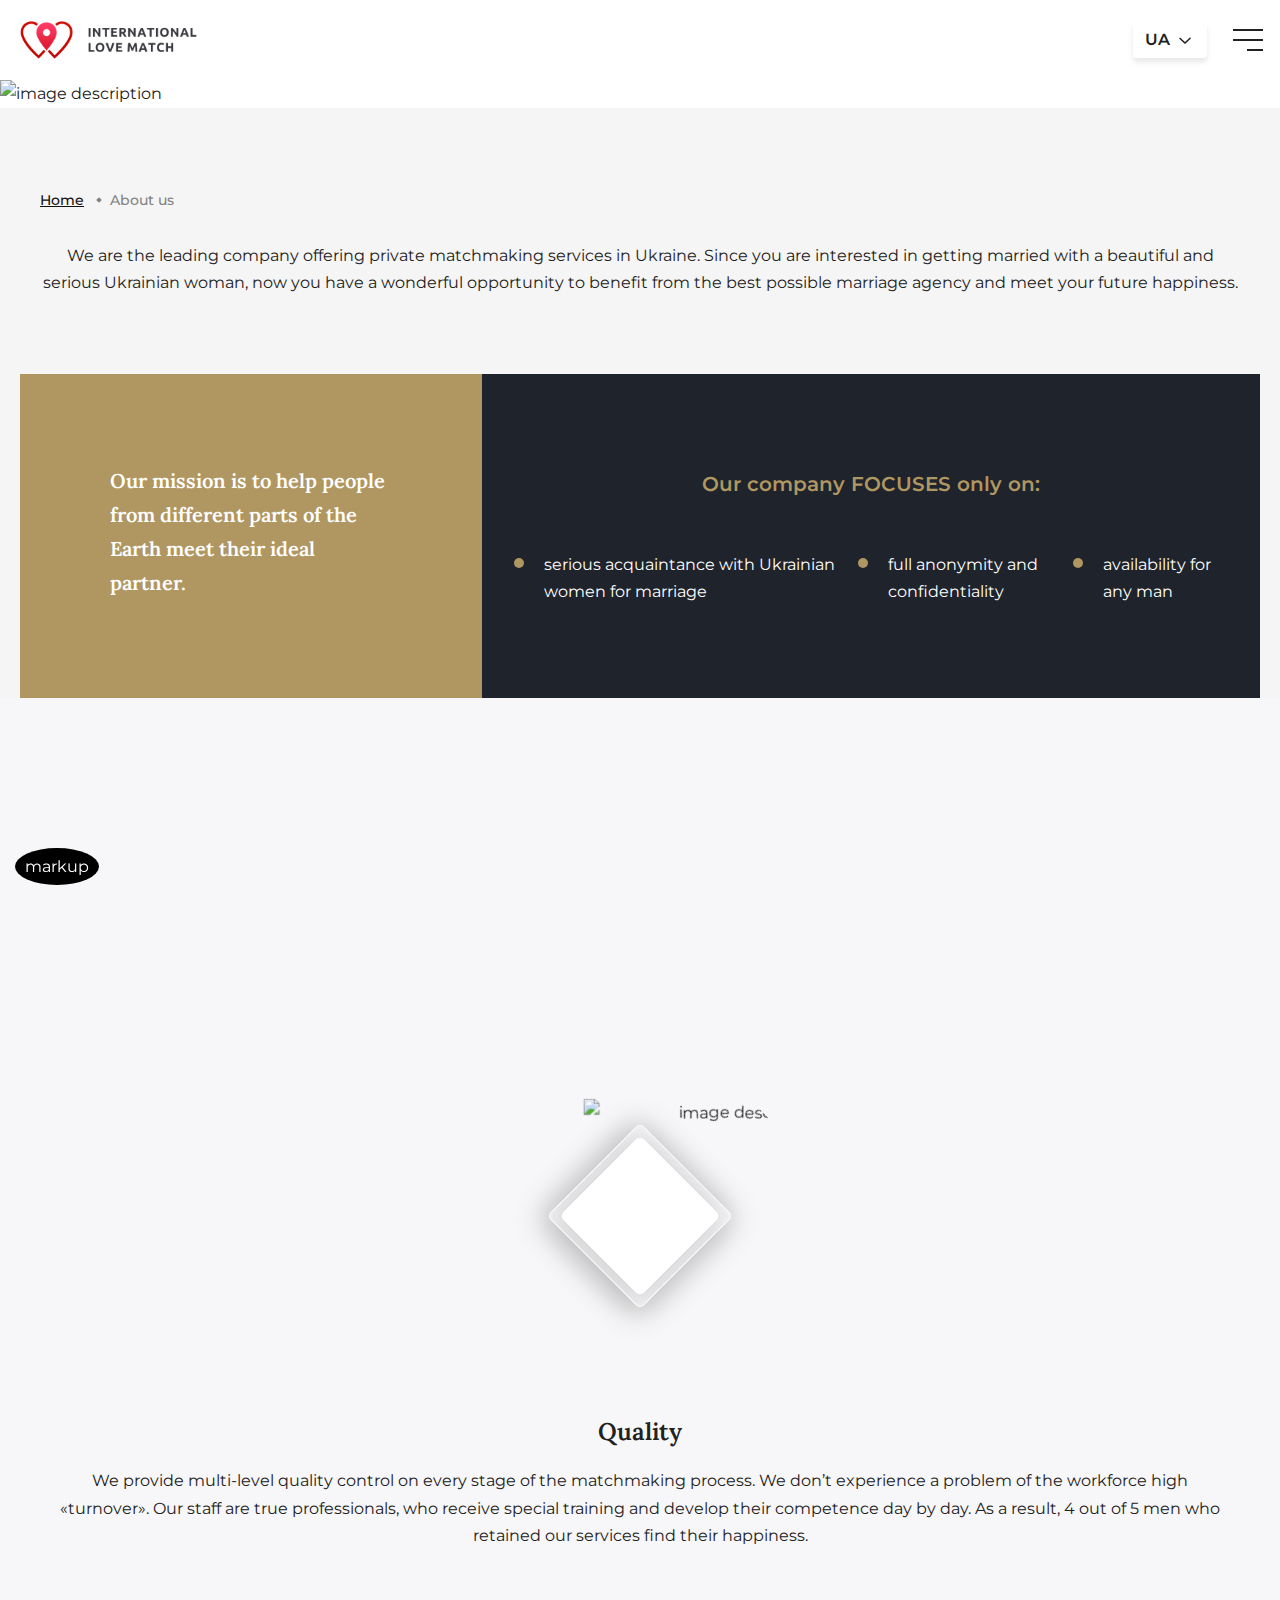
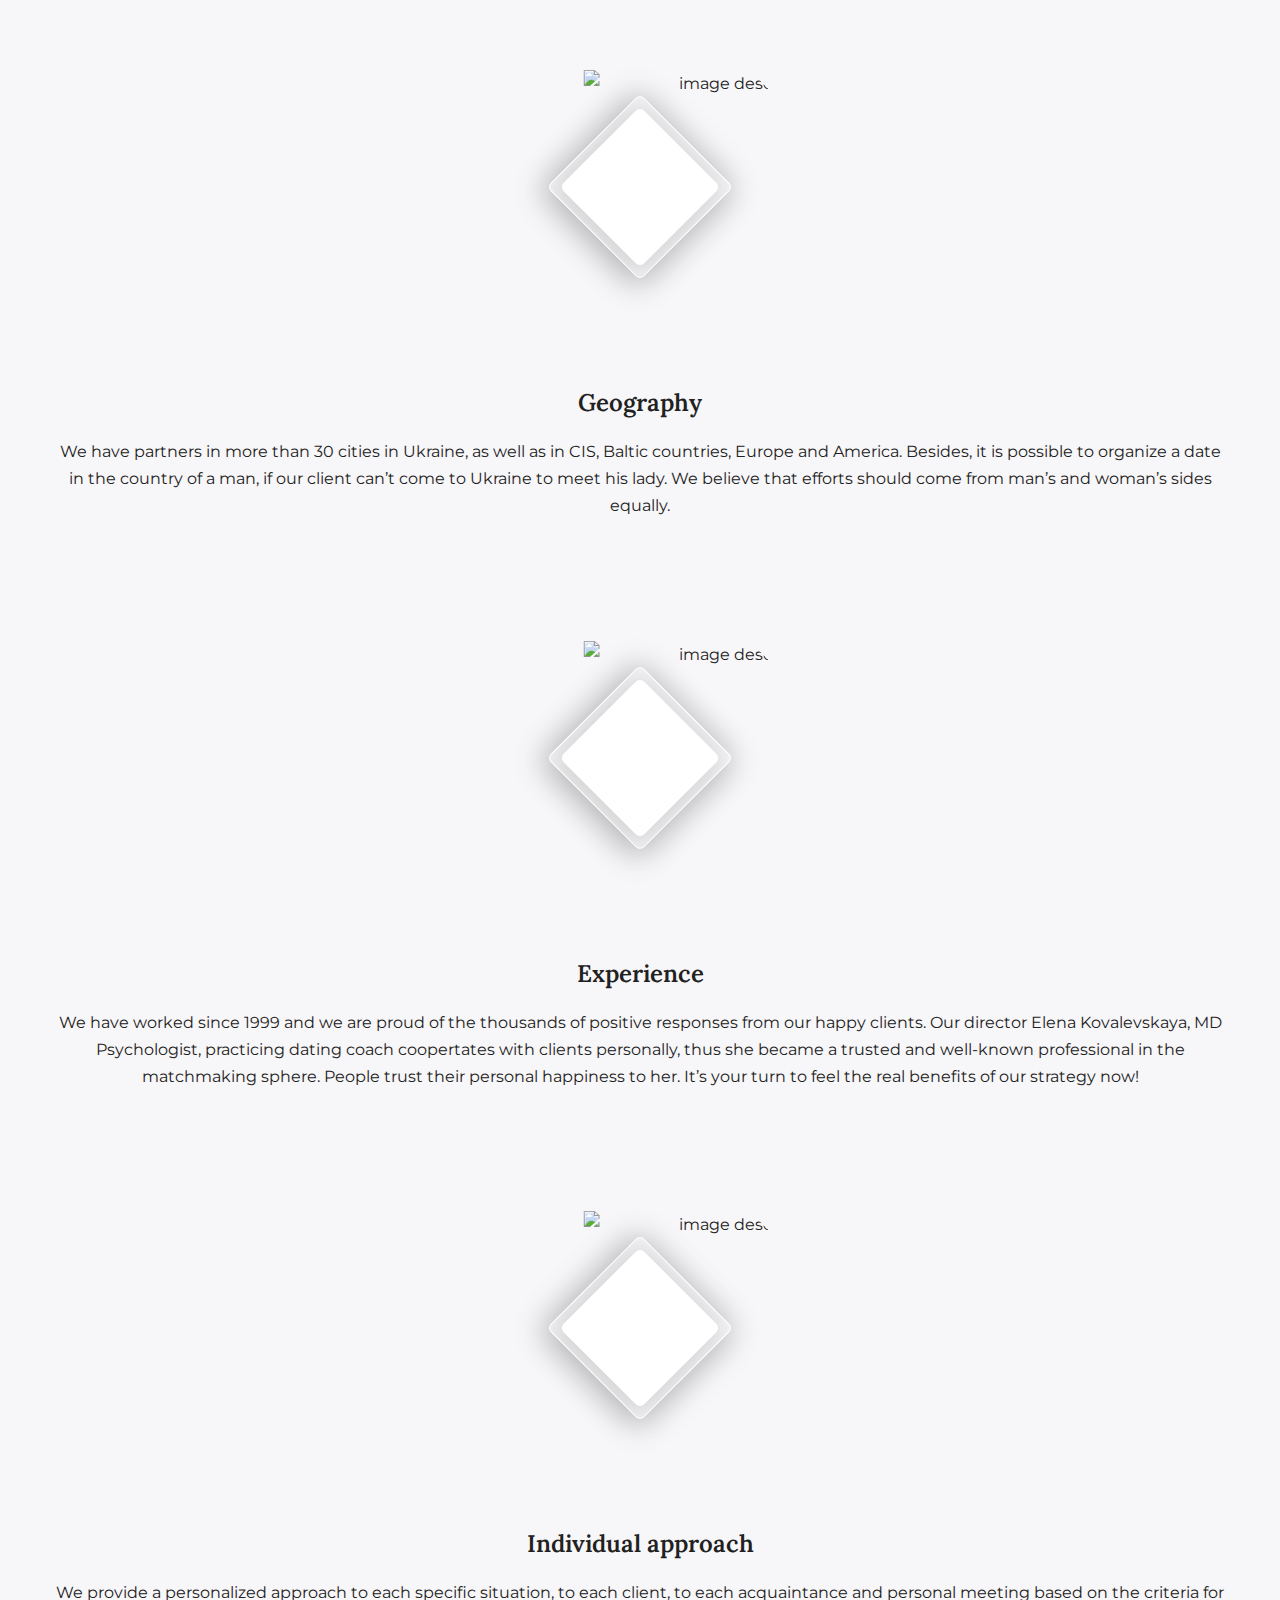
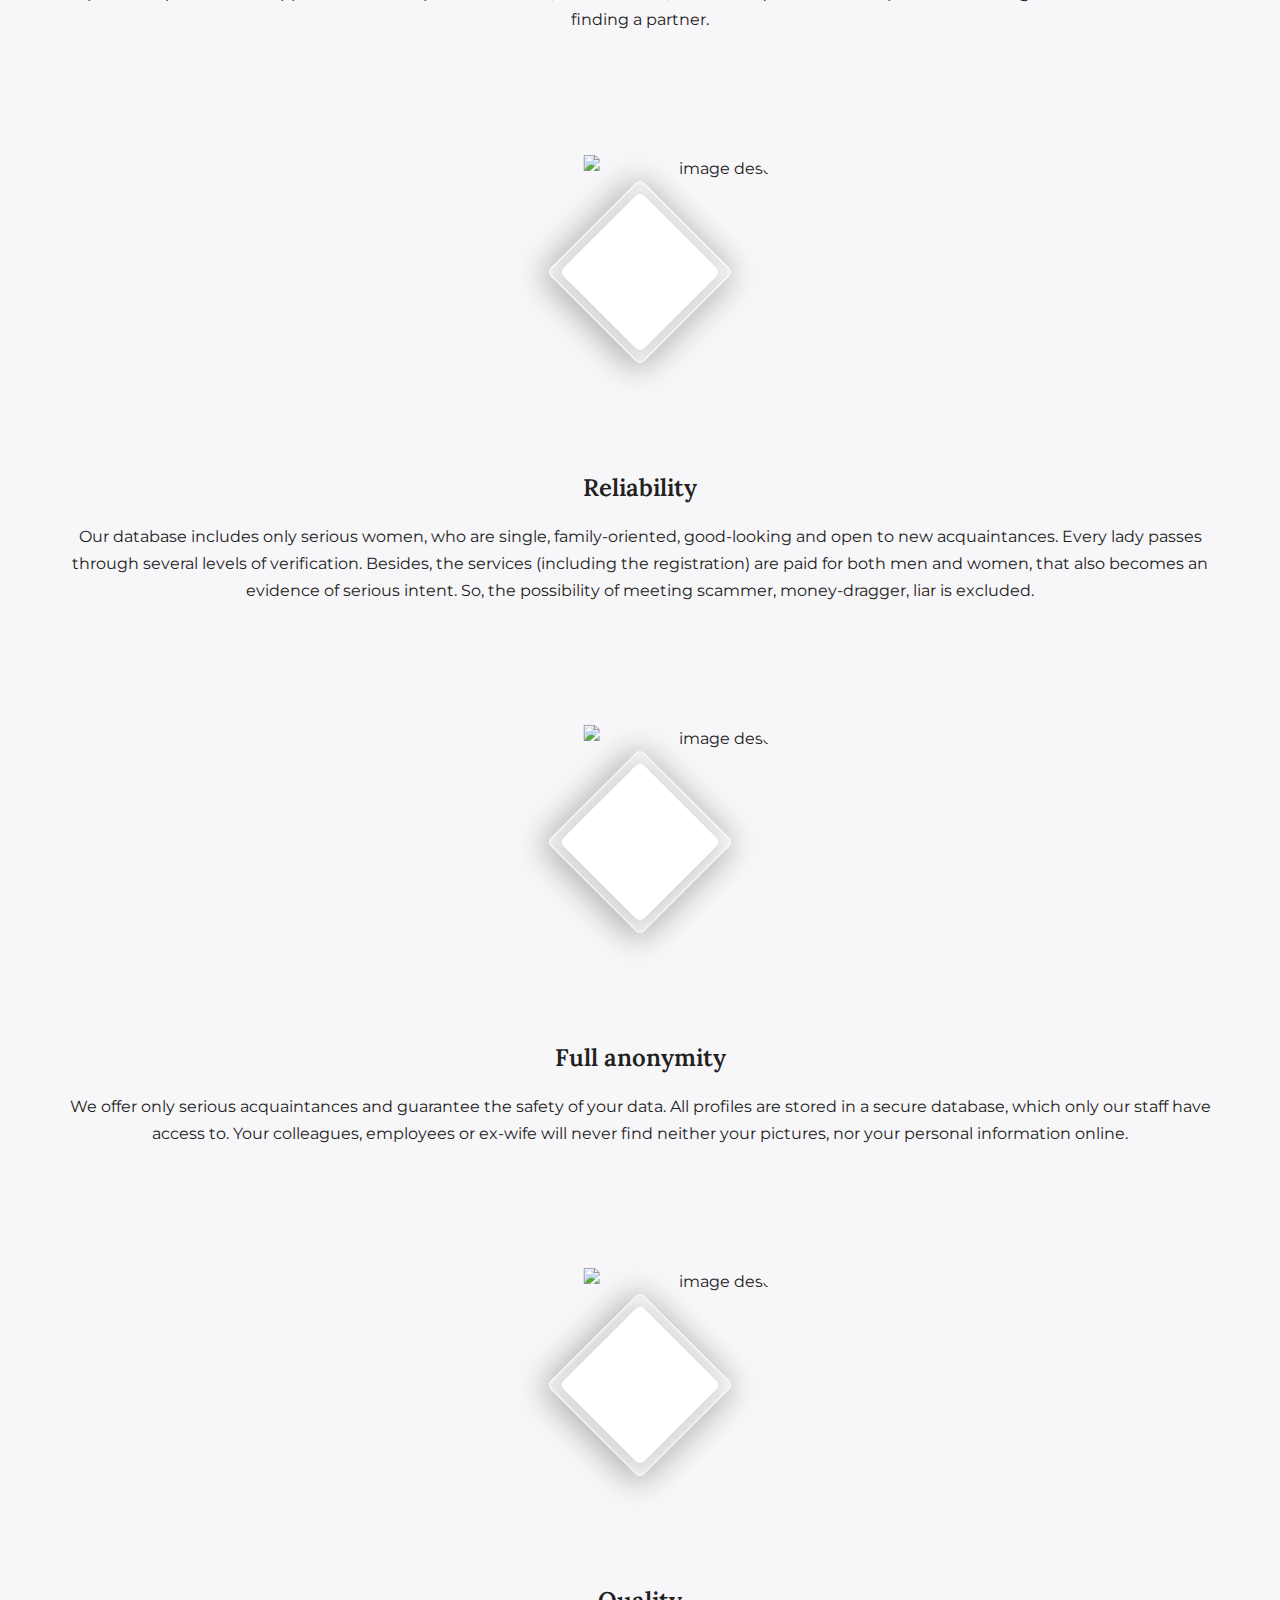
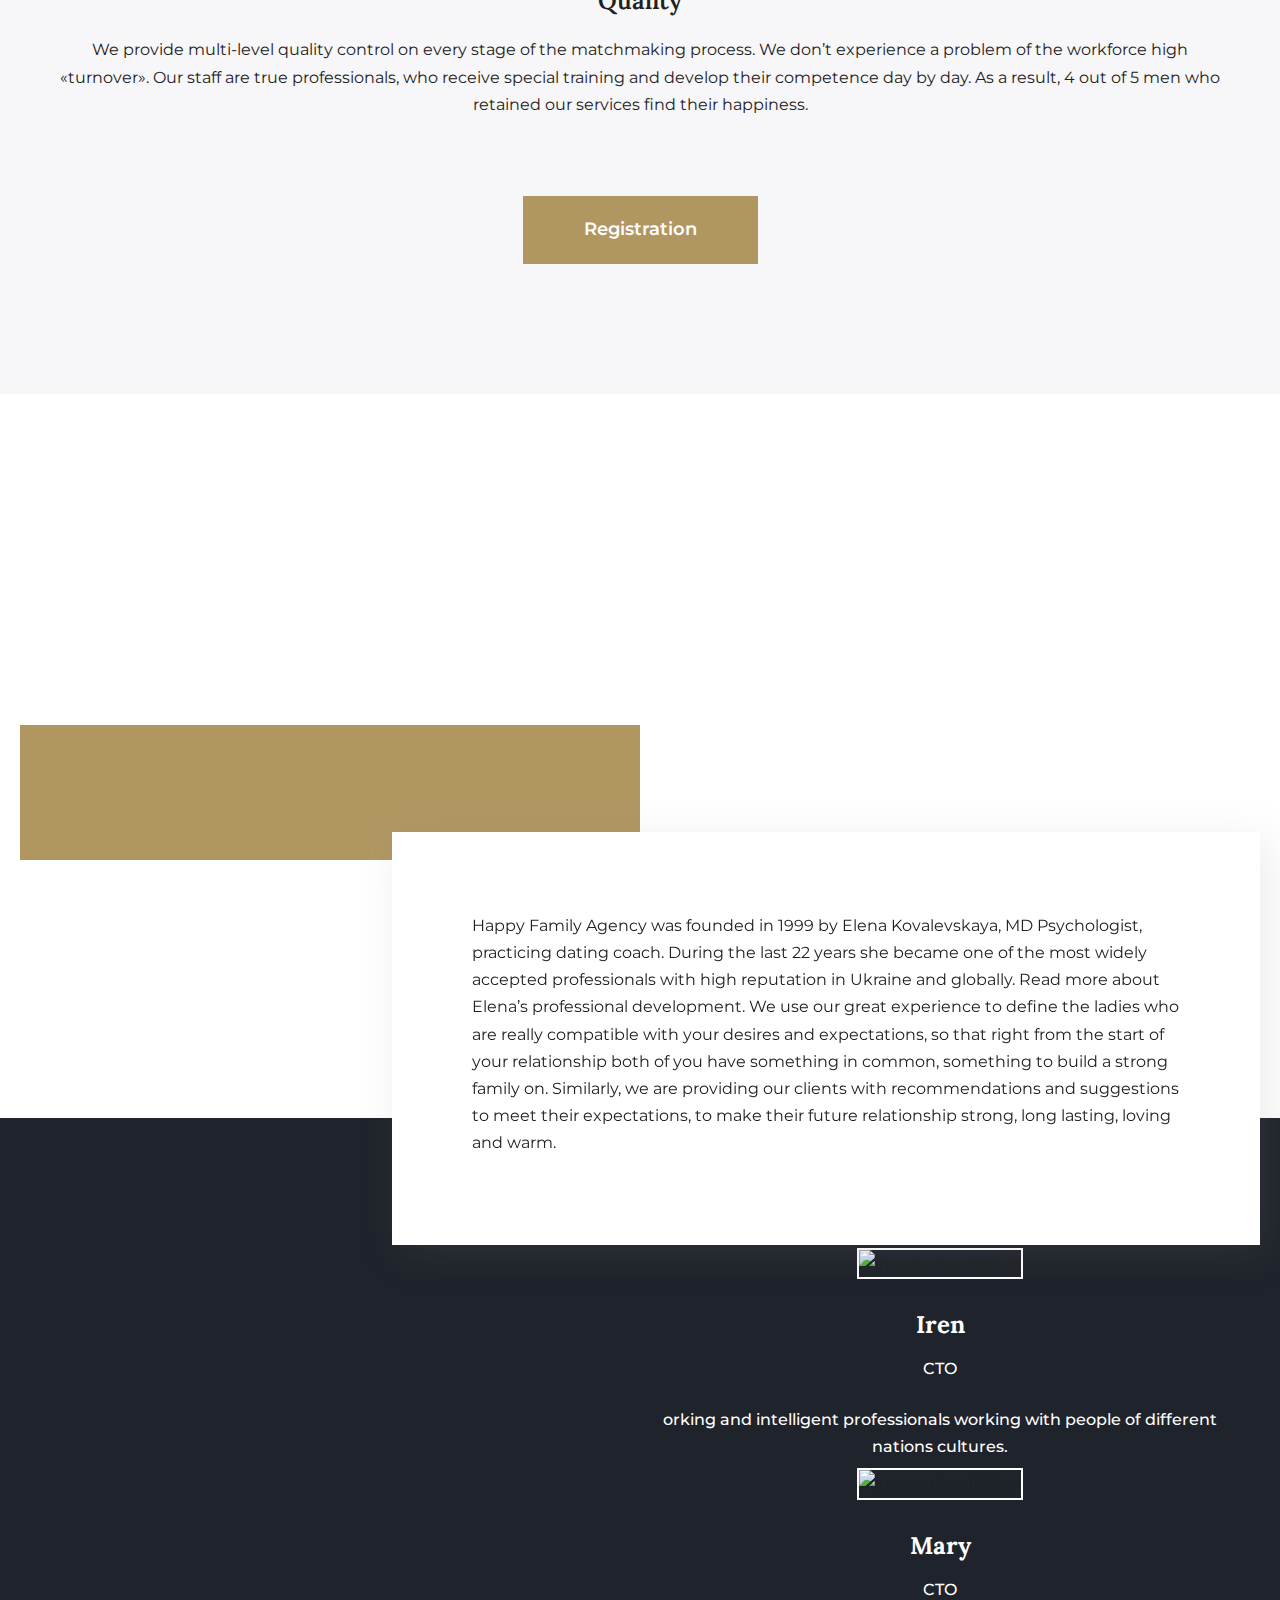
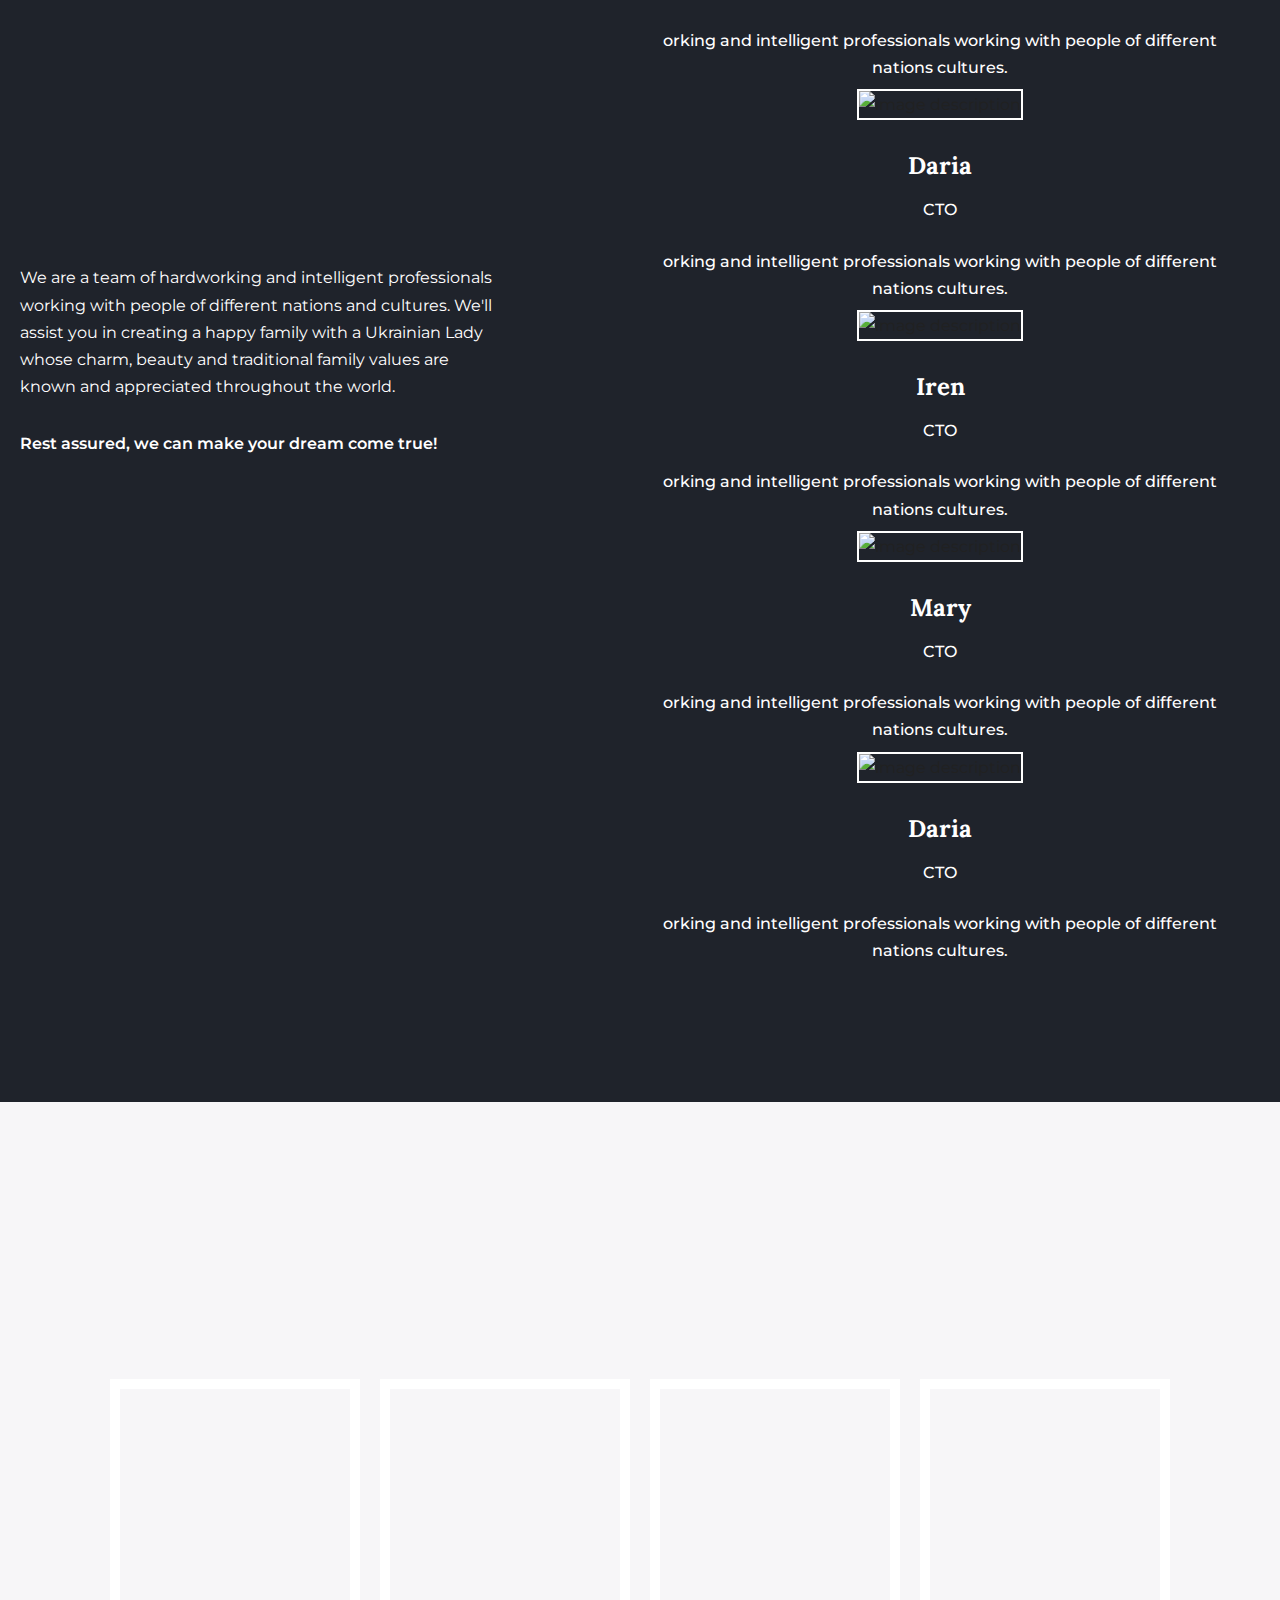
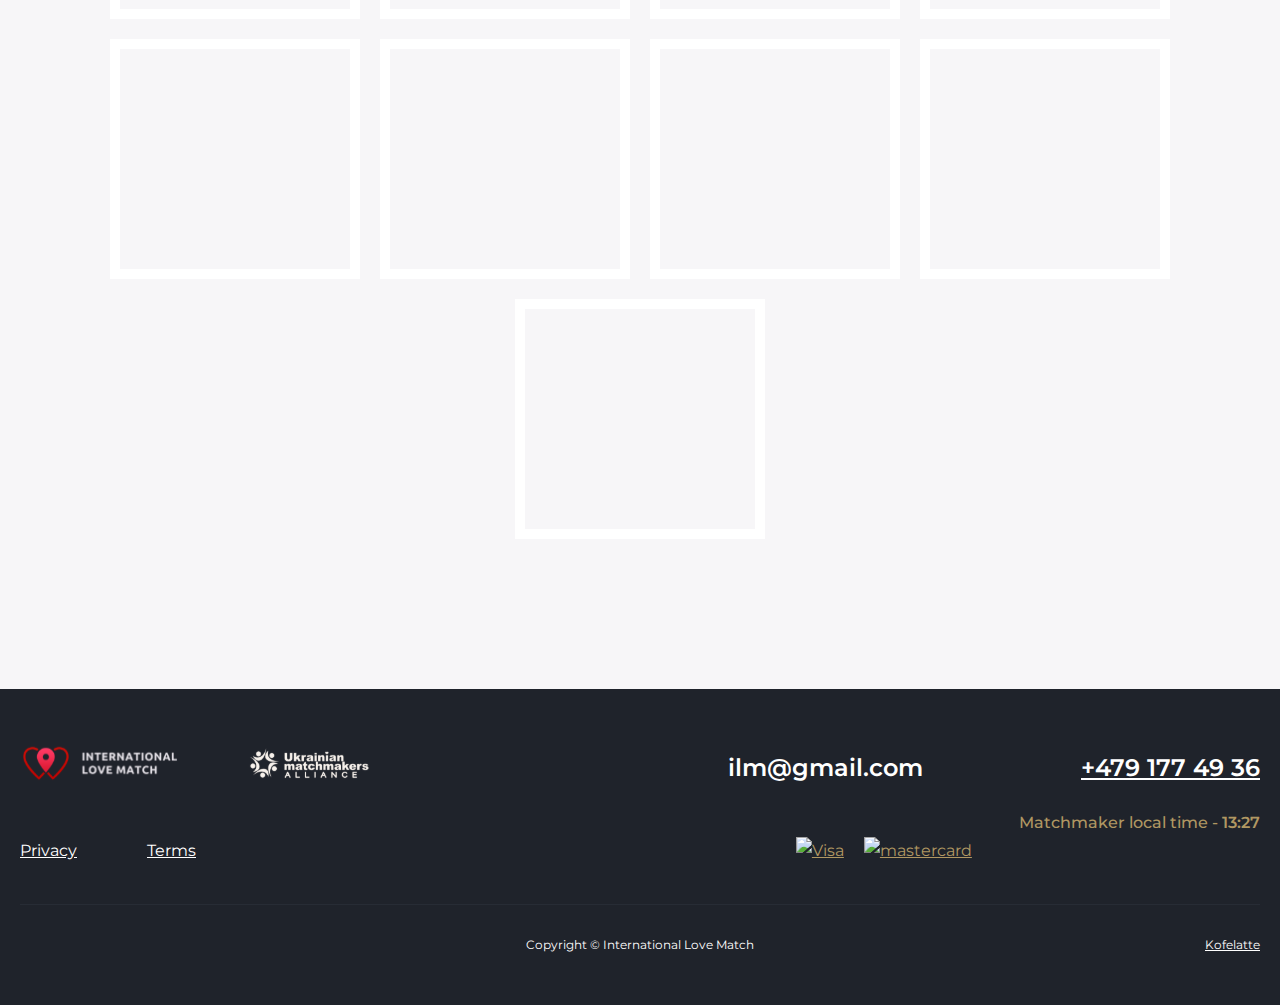
==== commit 37baeebc: "Add files via upload" ====
--- a/about.html
+++ b/about.html
@@ -6,15 +6,19 @@
     <meta name="theme-color" content="#188de7">
     <meta name="viewport" content="width=device-width,initial-scale=1,user-scalable=no" />
     <title>Сборка Markup</title>
-    <link rel="shortcut icon" href="assets/img/favicon.png" />
+    <link rel="shortcut icon" href="./assets/img/favicon.png" />
     <!--    <link rel="stylesheet" type="text/css" href="assets/css/bootstrap.min.css" />-->
     <link rel="stylesheet" href="https://cdnjs.cloudflare.com/ajax/libs/animate.css/4.1.1/animate.min.css" />
-    <link href="https://unpkg.com/aos@2.3.1/dist/aos.css" rel="stylesheet">
+    <link href="https://unpkg.com/aos@2.3.0/dist/aos.css" rel="stylesheet">
+    <script src="https://unpkg.com/aos@2.3.0/dist/aos.js"></script>
     <link rel="stylesheet" href="https://unpkg.com/swiper/swiper-bundle.min.css">
     <link rel="stylesheet" type="text/css" href="assets/css/slick.css" />
     <!--	<link rel="stylesheet" type="text/css" href="assets/css/slick-theme.css" />-->
     <link rel="stylesheet" type="text/css" href="assets/css/jquery.fancybox.min.css" />
     <link rel="stylesheet" type="text/css" href="assets/css/nice-select.css" />
+    <link rel="stylesheet" href="assets/css/jquery-ui/jquery-ui.css">
+    <link rel="stylesheet" href="assets/css/jquery-ui/jquery-ui.structure.css">
+    <link rel="stylesheet" href="assets/css/jquery-ui/jquery-ui.theme.css">
     <link rel="stylesheet" type="text/css" href="style.css" />
 
 </head>
@@ -30,7 +34,7 @@
     <header class="header">
         <div class="logo-holder">
             <a href="index.html" class="logo">
-			<img src="assets/img/logo.svg" class="img-fluid" alt="logo">
+			<img src="./assets/img/logo.svg" class="img-fluid" alt="logo">
 		</a>
         </div>
         <div class="nav-holder">
@@ -85,7 +89,7 @@
     <main class="wrapper about">
         <section class="video">
             <div class="video__holder">
-                <img src="assets/img/about-video.jpeg" alt="image description">
+                <img src="./assets/img/about-video.jpeg" alt="image description">
                 <button class="video__play"><i class="icomoon-play"></i></button>
             </div>
         </section>
@@ -106,7 +110,7 @@
                     <div class="about-hero__focuses-description">
                         <h2>Our mission is to help people from different parts of the Earth meet their ideal partner.</h2>
                     </div>
-                    <div class="about-hero__list-holder" style="background-image: url('assets/img/focuses-bg.png')">
+                    <div class="about-hero__list-holder" style="background-image: url('./assets/img/focuses-bg.png')">
                         <strong>Our company FOCUSES only on:</strong>
                         <ul>
                             <li>serious acquaintance with Ukrainian women for marriage</li>
@@ -119,7 +123,7 @@
         </section>
         <section class="advantages section">
             <div class="container">
-                <div class="title-holder title-holder_lg">
+                <div class="title-holder title-holder_lg" data-aos="fade-up">
                     <h2 class="title">Our Advantages</h2>
                     <div class="text-holder">
                         <p>Happy Family Matchmaking Agency wishes to establish strong business and friendly relations with clients and always fulfill in good faith the obligations. More than 1000 happy couples are the proof of it! Find out how Happy Family can deliver benefits for you.<strong>As a result of our seminal work and long-term experience today we guarantee our clients:</strong></p>
@@ -129,7 +133,7 @@
                     <div class="advantages__slide">
                         <div class="advantages__slide-img">
                             <div class="img-holder">
-                                <img src="assets/img/advantages-img-1.png" alt="image description">
+                                <img src="./assets/img/advantages-img-1.png" alt="image description">
                             </div>
                             <div class="icon-holder">
                                 <i class="icomoon-diamond"></i>
@@ -145,7 +149,7 @@
                     <div class="advantages__slide">
                         <div class="advantages__slide-img">
                             <div class="img-holder">
-                                <img src="assets/img/advantages-img-2.png" alt="image description">
+                                <img src="./assets/img/advantages-img-2.png" alt="image description">
                             </div>
                             <div class="icon-holder">
                                 <i class="icomoon-nav-map"></i>
@@ -161,7 +165,7 @@
                     <div class="advantages__slide">
                         <div class="advantages__slide-img">
                             <div class="img-holder">
-                                <img src="assets/img/advantages-img-3.png" alt="image description">
+                                <img src="./assets/img/advantages-img-3.png" alt="image description">
                             </div>
                             <div class="icon-holder">
                                 <i class="icomoon-hand-hearth"></i>
@@ -177,7 +181,7 @@
                     <div class="advantages__slide">
                         <div class="advantages__slide-img">
                             <div class="img-holder">
-                                <img src="assets/img/advantages-img-4.png" alt="image description">
+                                <img src="./assets/img/advantages-img-4.png" alt="image description">
                             </div>
                             <div class="icon-holder">
                                 <i class="icomoon-love"></i>
@@ -193,7 +197,7 @@
                     <div class="advantages__slide">
                         <div class="advantages__slide-img">
                             <div class="img-holder">
-                                <img src="assets/img/advantages-img-5.png" alt="image description">
+                                <img src="./assets/img/advantages-img-5.png" alt="image description">
                             </div>
                             <div class="icon-holder">
                                 <i class="icomoon-hand"></i>
@@ -209,7 +213,7 @@
                     <div class="advantages__slide">
                         <div class="advantages__slide-img">
                             <div class="img-holder">
-                                <img src="assets/img/advantages-img-6.png" alt="image description">
+                                <img src="./assets/img/advantages-img-6.png" alt="image description">
                             </div>
                             <div class="icon-holder">
                                 <i class="icomoon-mask"></i>
@@ -225,7 +229,7 @@
                     <div class="advantages__slide">
                         <div class="advantages__slide-img">
                             <div class="img-holder">
-                                <img src="assets/img/advantages-img-7.png" alt="image description">
+                                <img src="./assets/img/advantages-img-7.png" alt="image description">
                             </div>
                             <div class="icon-holder">
                                 <i class="icomoon-diamond"></i>
@@ -246,15 +250,15 @@
         </section>
         <section class="our-agency section">
             <div class="container">
-                <div class="title-holder title-holder_lg">
+                <div class="title-holder title-holder_lg" data-aos="fade-up">
                     <h2 class="title">Our Agency</h2>
                     <div class="text-holder">
                         <p>More than 1.000 couples have found each other by using our matchmaking services already. Experience has shown that we are the best choice available for your future happiness.</p>
                     </div>
                 </div>
                 <div class="our-agency__row">
-                    <div class="our-agency__img-holder" style="background-image: url('assets/img/agency-decor.png')">
-                        <img src="assets/img/elena-img-2.jpeg" alt="image description">
+                    <div class="our-agency__img-holder" style="background-image: url('./assets/img/agency-decor.png')">
+                        <img src="./assets/img/elena-img-2.jpeg" alt="image description">
                     </div>
                     <div class="our-agency__text-holder">
                         <p>Happy Family Agency was founded in 1999 by Elena Kovalevskaya, MD Psychologist, practicing dating coach. During the last 22 years she became one of the most widely accepted professionals with high reputation in Ukraine and globally. Read more about Elena’s professional development.
@@ -262,15 +266,15 @@
                     </div>
                 </div>
                 <div class="btn-holder">
-                    <a href="#" class="btn btn-primary">Call back</a>
+                    <a href="#call-back" data-fancybox class="btn btn-primary">Call back</a>
                 </div>
             </div>
         </section>
-        <section class="happy-team section" style="background-image: url('assets/img/team-decor.png')">
+        <section class="happy-team section" style="background-image: url('./assets/img/team-decor.png')">
             <div class="container">
                 <div class="happy-team__description">
-                    <div class="title-holder title-holder_sm">
-                        <h2 class="title">Happy News</h2>
+                    <div class="title-holder title-holder_sm" data-aos="fade-up">
+                        <h2 class="title">Happy Team</h2>
                     </div>
                     <div class="text-holder">
                         <p>We are a team of hardworking and intelligent professionals working with people of different nations and cultures. We'll assist you in creating a happy family with a Ukrainian Lady whose charm, beauty and traditional family values are known and appreciated throughout the world.
@@ -281,92 +285,128 @@
                 <div class="happy-team__slider js-team-slider">
                     <div class="happy-team__slide">
                         <div class="img-holder">
-                            <img src="assets/img/iren.jpeg" alt="image description">
-                        </div>
-                        <strong>Iren</strong>
+                            <img src="./assets/img/iren.jpeg" alt="image description">
+                        </div>
+                        <div class="happy-team__slide-description">
+                            <strong>Iren</strong>
+                            <span>CTO</span>
+                            <div class="text-holder">
+                                <p>orking and intelligent professionals working with people of different nations cultures.</p>
+                            </div>
+                        </div>
                     </div>
                     <div class="happy-team__slide">
                         <div class="img-holder">
-                            <img src="assets/img/mary.jpeg" alt="image description">
-                        </div>
-                        <strong>Mary</strong>
+                            <img src="./assets/img/mary.jpeg" alt="image description">
+                        </div>
+                        <div class="happy-team__slide-description">
+                            <strong>Mary</strong>
+                            <span>CTO</span>
+                            <div class="text-holder">
+                                <p>orking and intelligent professionals working with people of different nations cultures.</p>
+                            </div>
+                        </div>
                     </div>
                     <div class="happy-team__slide">
                         <div class="img-holder">
-                            <img src="assets/img/dariy.jpeg" alt="image description">
-                        </div>
-                        <strong>Daria</strong>
+                            <img src="./assets/img/dariy.jpeg" alt="image description">
+                        </div>
+                        <div class="happy-team__slide-description">
+                            <strong>Daria</strong>
+                            <span>CTO</span>
+                            <div class="text-holder">
+                                <p>orking and intelligent professionals working with people of different nations cultures.</p>
+                            </div>
+                        </div>
                     </div>
                     <div class="happy-team__slide">
                         <div class="img-holder">
-                            <img src="assets/img/iren.jpeg" alt="image description">
-                        </div>
-                        <strong>Iren</strong>
+                            <img src="./assets/img/iren.jpeg" alt="image description">
+                        </div>
+                        <div class="happy-team__slide-description">
+                            <strong>Iren</strong>
+                            <span>CTO</span>
+                            <div class="text-holder">
+                                <p>orking and intelligent professionals working with people of different nations cultures.</p>
+                            </div>
+                        </div>
                     </div>
                     <div class="happy-team__slide">
                         <div class="img-holder">
-                            <img src="assets/img/mary.jpeg" alt="image description">
-                        </div>
-                        <strong>Mary</strong>
+                            <img src="./assets/img/mary.jpeg" alt="image description">
+                        </div>
+                        <div class="happy-team__slide-description">
+                            <strong>Mary</strong>
+                            <span>CTO</span>
+                            <div class="text-holder">
+                                <p>orking and intelligent professionals working with people of different nations cultures.</p>
+                            </div>
+                        </div>
                     </div>
                     <div class="happy-team__slide">
                         <div class="img-holder">
-                            <img src="assets/img/dariy.jpeg" alt="image description">
-                        </div>
-                        <strong>Daria</strong>
+                            <img src="./assets/img/dariy.jpeg" alt="image description">
+                        </div>
+                        <div class="happy-team__slide-description">
+                            <strong>Daria</strong>
+                            <span>CTO</span>
+                            <div class="text-holder">
+                                <p>orking and intelligent professionals working with people of different nations cultures.</p>
+                            </div>
+                        </div>
                     </div>
                 </div>
             </div>
         </section>
-        <section class="section certificates" style="background-image: url('assets/img/certificates-bg.png')">
+        <section class="section certificates" style="background-image: url('./assets/img/certificates-bg.png')">
             <div class="container">
-                <div class="title-holder title-holder_sm">
+                <div class="title-holder title-holder_sm" data-aos="fade-up">
                     <h2 class="title">Certificates</h2>
                 </div>
                 <div class="certificates__row">
                     <div class="certificates__holder">
-                        <a href="assets/img/certyfycat-1.jpeg" data-fancybox="gallery" class="certificates__link" style="background-image: url('assets/img/certyfycat-1.jpeg')">
-<!--						<img src="assets/img/certyfycat-1.jpeg" alt="image description">-->
-					</a>
-                    </div>
-                    <div class="certificates__holder">
-                        <a href="assets/img/certyfycat-2.jpeg" data-fancybox="gallery" class="certificates__link" style="background-image: url('assets/img/certyfycat-2.jpeg')">
-<!--						<img src="assets/img/certyfycat-2.jpeg" alt="image description">-->
-					</a>
-                    </div>
-                    <div class="certificates__holder">
-                        <a href="assets/img/certyfycat-3.jpeg" data-fancybox="gallery" class="certificates__link" style="background-image: url('assets/img/certyfycat-3.jpeg')">
-<!--						<img src="assets/img/certyfycat-3.jpeg" alt="image description">-->
-					</a>
-                    </div>
-                    <div class="certificates__holder">
-                        <a href="assets/img/certyfycat-4.jpeg" data-fancybox="gallery" class="certificates__link" style="background-image: url('assets/img/certyfycat-4.jpeg')">
-<!--						<img src="assets/img/certyfycat-4.jpeg" alt="image description">-->
-					</a>
-                    </div>
-                    <div class="certificates__holder">
-                        <a href="assets/img/certyfycat-5.jpeg" data-fancybox="gallery" class="certificates__link" style="background-image: url('assets/img/certyfycat-5.jpeg')">
-<!--						<img src="assets/img/certyfycat-5.jpeg" alt="image description">-->
-					</a>
-                    </div>
-                    <div class="certificates__holder">
-                        <a href="assets/img/certyfycat-6.jpeg" data-fancybox="gallery" class="certificates__link" style="background-image: url('assets/img/certyfycat-6.jpeg')">
-<!--						<img src="assets/img/certyfycat-6.jpeg" alt="image description">-->
-					</a>
-                    </div>
-                    <div class="certificates__holder">
-                        <a href="assets/img/certyfycat-7.jpeg" data-fancybox="gallery" class="certificates__link" style="background-image: url('assets/img/certyfycat-7.jpeg')">
-<!--						<img src="assets/img/certyfycat-7.jpeg" alt="image description">-->
-					</a>
-                    </div>
-                    <div class="certificates__holder">
-                        <a href="assets/img/certyfycat-8.jpeg" data-fancybox="gallery" class="certificates__link" style="background-image: url('assets/img/certyfycat-8.jpeg')">
-<!--						<img src="assets/img/certyfycat-8.jpeg" alt="image description">-->
-					</a>
-                    </div>
-                    <div class="certificates__holder">
-                        <a href="assets/img/certyfycat-9.jpeg" data-fancybox="gallery" class="certificates__link" style="background-image: url('assets/img/certyfycat-9.jpeg')">
-<!--						<img src="assets/img/certyfycat-9.jpeg" alt="image description">-->
+                        <a href="./assets/img/certyfycat-1.jpeg" data-fancybox="gallery" class="certificates__link" style="background-image: url('./assets/img/certyfycat-1.jpeg')">
+<!--						<img src="./assets/img/certyfycat-1.jpeg" alt="image description">-->
+					</a>
+                    </div>
+                    <div class="certificates__holder">
+                        <a href="./assets/img/certyfycat-2.jpeg" data-fancybox="gallery" class="certificates__link" style="background-image: url('./assets/img/certyfycat-2.jpeg')">
+<!--						<img src="./assets/img/certyfycat-2.jpeg" alt="image description">-->
+					</a>
+                    </div>
+                    <div class="certificates__holder">
+                        <a href="./assets/img/certyfycat-3.jpeg" data-fancybox="gallery" class="certificates__link" style="background-image: url('./assets/img/certyfycat-3.jpeg')">
+<!--						<img src="./assets/img/certyfycat-3.jpeg" alt="image description">-->
+					</a>
+                    </div>
+                    <div class="certificates__holder">
+                        <a href="./assets/img/certyfycat-4.jpeg" data-fancybox="gallery" class="certificates__link" style="background-image: url('./assets/img/certyfycat-4.jpeg')">
+<!--						<img src="./assets/img/certyfycat-4.jpeg" alt="image description">-->
+					</a>
+                    </div>
+                    <div class="certificates__holder">
+                        <a href="./assets/img/certyfycat-5.jpeg" data-fancybox="gallery" class="certificates__link" style="background-image: url('./assets/img/certyfycat-5.jpeg')">
+<!--						<img src="./assets/img/certyfycat-5.jpeg" alt="image description">-->
+					</a>
+                    </div>
+                    <div class="certificates__holder">
+                        <a href="./assets/img/certyfycat-6.jpeg" data-fancybox="gallery" class="certificates__link" style="background-image: url('./assets/img/certyfycat-6.jpeg')">
+<!--						<img src="./assets/img/certyfycat-6.jpeg" alt="image description">-->
+					</a>
+                    </div>
+                    <div class="certificates__holder">
+                        <a href="./assets/img/certyfycat-7.jpeg" data-fancybox="gallery" class="certificates__link" style="background-image: url('./assets/img/certyfycat-7.jpeg')">
+<!--						<img src="./assets/img/certyfycat-7.jpeg" alt="image description">-->
+					</a>
+                    </div>
+                    <div class="certificates__holder">
+                        <a href="./assets/img/certyfycat-8.jpeg" data-fancybox="gallery" class="certificates__link" style="background-image: url('./assets/img/certyfycat-8.jpeg')">
+<!--						<img src="./assets/img/certyfycat-8.jpeg" alt="image description">-->
+					</a>
+                    </div>
+                    <div class="certificates__holder">
+                        <a href="./assets/img/certyfycat-9.jpeg" data-fancybox="gallery" class="certificates__link" style="background-image: url('./assets/img/certyfycat-9.jpeg')">
+<!--						<img src="./assets/img/certyfycat-9.jpeg" alt="image description">-->
 					</a>
                     </div>
                 </div>
@@ -378,10 +418,10 @@
         <div class="container">
             <div class="logo-holder">
                 <div class="logo-block">
-                    <a href="#"><img src="../assets/img/logo-footer.svg" alt="image description"></a>
+                    <a href="#"><img src="./assets/img/logo-footer.svg" alt="image description"></a>
                 </div>
                 <div class="logo-block">
-                    <a href="#"><img src="../assets/img/logo-2.svg" alt="image description"></a>
+                    <a href="#"><img src="./assets/img/logo-2.svg" alt="image description"></a>
                 </div>
             </div>
             <div class="contact-holder">
@@ -392,18 +432,30 @@
                 </div>
             </div>
             <div class="footer-bottom">
-                <ul class="privacy-list">
-                    <li><a href="#">Privacy</a></li>
-                    <li><a href="#">Terms</a></li>
-                </ul>
                 <ul class="footer-socials">
                     <li><a href="#"><i class="icomoon-youtube"></i></a></li>
                     <li><a href="#"><i class="icomoon-instagram"></i></a></li>
                     <li><a href="#"><i class="icomoon-facebook"></i></a></li>
                 </ul>
+                <ul class="privacy-list">
+                    <li><a href="#">Privacy</a></li>
+                    <li><a href="#">Terms</a></li>
+                </ul>
+                <ul class="cards-list">
+                    <li>
+                        <a href="#">
+						<img src="./assets/img/visa-logo.svg" alt="Visa">
+					</a>
+                    </li>
+                    <li>
+                        <a href="#">
+						<img src="./assets/img/mastercard-logo.svg" alt="mastercard">
+					</a>
+                    </li>
+                </ul>
             </div>
             <div class="copy-holder">
-                <a href="#">Copyright © International Love Match</a>
+                <span>Copyright © International Love Match</span>
                 <a href="#" class="other-copy-link">Kofelatte</a>
             </div>
         </div>
@@ -475,18 +527,64 @@
                     </div>
                 </form>
             </div>
+            <ul class="form-img-list">
+                <li><img src="./assets/img/form-img-1.jpeg" alt="image description"></li>
+                <li><img src="./assets/img/form-img-2.jpeg" alt="image description"></li>
+                <li><img src="./assets/img/form-img-3.jpeg" alt="image description"></li>
+                <li><img src="./assets/img/form-img-4.jpeg" alt="image description"></li>
+                <li><img src="./assets/img/form-img-5.jpeg" alt="image description"></li>
+            </ul>
         </div>
     </div>
-
-    <script src="assets/js/jquery-3.6.0.min.js"></script>
+    <div class="hidden">
+        <div class="zoom read-more" id="read-more">
+            <div class="form-holder">
+                <h2>Relationship coaching</h2>
+                <div class="text-holder scroll">
+                    <p>Good relationships are made up with time and personal maturity. It is not just luck or fate, but it is an understanding of female nature, a particular woman’s personality, and focusing on the idea of making a lady life better in new relationships. Natalie is a professional psychologist. With 23 years of matchmaking experience we can provide thorough support and help in understanding how a particular lady matches our male customer. We have many ideas on how to help couples communicate and keep the connection in the long term relationships. We provide recipes on how to move to the next level of international love relations and how to do it safely and correctly. Men and women are emotionally biased when it comes to discussing important things: their feelings often block the ability to face objective reality.
+                        Consulting with a professional love coach helps both parties see a bigger picture for the couple future. Thus our customers save their time, resources and avoid frustrations. A professional consultation with an expert opinion helps our male customers focus on the prospective lady and move forward their love story. </p>
+                </div>
+                <ul>
+                    <li>70% increase in a positive response rate from ladies.</li>
+                    <li>Ready made sets of your clothes, hairstyle, accessories that make you look young and attractive</li>
+                    <li>Knowledge of how to express the right messages with your looks (psychology of style)</li>
+                    <li>Understanding of how emphasize more attractive features of your body with your clothes</li>
+                    <li>Knowledge on what to buy and how to put clothes together for a date, travel, work etc.</li>
+                    <li>Visual short PDF-guide with your fashions, colors, fabrics, brands and shopping-list</li>
+                </ul>
+            </div>
+        </div>
+    </div>
+    <div class="hidden">
+        <div class="call-back" id="call-back">
+            <h2>Call back</h2>
+            <strong>Request a free CALL BACK from your personal Happy Family Matchmaker in time you specify</strong>
+            <form action="#" class="call-back__form">
+                <div class="input-holder">
+                    <input type="text" class="input" placeholder="Your First Name">
+                </div>
+                <div class="input-holder">
+                    <input type="tel" class="input" placeholder="Phone number">
+                </div>
+                <div class="btn-holder">
+                    <button type="submit" class="btn btn-link">Send</button>
+                </div>
+            </form>
+        </div>
+    </div>
+
+    <script src="./assets/js/jquery-3.6.0.min.js"></script>
+    <script src="https://code.jquery.com/ui/1.13.1/jquery-ui.min.js" integrity="sha256-eTyxS0rkjpLEo16uXTS0uVCS4815lc40K2iVpWDvdSY=" crossorigin="anonymous"></script>
     <!--		<script src="assets/js/bootstrap.bundle.min.js"></script>-->
+    <!--<script src="https://unpkg.com/aos@2.3.0/dist/aos.js"></script>-->
     <script src="https://cdnjs.cloudflare.com/ajax/libs/Swiper/6.8.1/swiper-bundle.min.js"></script>
-    <script src="assets/js/slick.min.js"></script>
-    <script src="assets/js/simplebar.js"></script>
-    <script src="https://unpkg.com/aos@2.3.1/dist/aos.js"></script>
-    <script async src="assets/js/jquery.fancybox.min.js"></script>
-    <script defer src="assets/js/jquery.nice-select.min.js"></script>
-    <script async src="assets/js/global.js"></script>
+    <script src="https://s3-us-west-2.amazonaws.com/s.cdpn.io/3/jquery.inputmask.bundle.js"></script>
+    <script src="./assets/js/jquery-ui/jquery-ui.min.js"></script>
+    <script src="./assets/js/slick.min.js"></script>
+    <script src="./assets/js/simplebar.js"></script>
+    <script async src="./assets/js/jquery.fancybox.min.js"></script>
+    <script defer src="./assets/js/jquery.nice-select.min.js"></script>
+    <script async src="./assets/js/global.js"></script>
 </body>
 
 </html>
--- a/style.css
+++ b/style.css
@@ -87,7 +87,8 @@
   flex-direction: column;
   min-height: 100vh;
   padding: 0;
-  margin: 0; }
+  margin: 0;
+  overflow-x: hidden; }
 
 *,
 *:before,
@@ -308,6 +309,7 @@
   display: inline-flex;
   justify-content: center;
   align-items: center;
+  cursor: pointer;
   min-width: 235px;
   padding: 17px 35.5px;
   font-weight: 600;
@@ -316,8 +318,16 @@
   text-decoration: none;
   border: 2px solid #B09762;
   line-height: 1.64;
+  background-color: #fff;
   border-radius: 0;
   transition: color .15s ease-in-out, background-color .15s ease-in-out, border-color .15s ease-in-out, box-shadow .15s ease-in-out; }
+  .btn:disabled {
+    pointer-events: none;
+    opacity: 0.3; }
+  .btn:hover {
+    background-color: #B09762;
+    color: #fff;
+    border-color: #B09762; }
 
 .btn-primary {
   color: #fff;
@@ -333,7 +343,8 @@
   border-color: #fff; }
   .btn-secondary:hover {
     background-color: #1F232B;
-    border-color: #1F232B; }
+    border-color: #1F232B;
+    color: #fff; }
 
 .btn-success {
   color: #C40401;
@@ -356,7 +367,7 @@
 
 .btn-link {
   color: #212121;
-  background-color: transparent; }
+  background-color: #fff; }
   .btn-link:hover {
     color: #fff;
     background-color: #B09762; }
@@ -472,12 +483,32 @@
       height: 60px; } }
   .slick-arrow__next {
     right: 15px; }
+    .slick-arrow__next i {
+      position: absolute;
+      transform: rotate(135deg) translate(-50%, -50%);
+      top: -12px;
+      left: -62%;
+      font-size: 40px; }
+      @media (min-width: 768px) {
+        .slick-arrow__next i {
+          font-size: 60px; } }
   .slick-arrow__prev {
     left: 15px; }
+    .slick-arrow__prev i {
+      position: absolute;
+      transform: rotate(-45deg) translate(-50%, -50%);
+      top: 10%;
+      left: 57%;
+      font-size: 40px; }
+      @media (min-width: 768px) {
+        .slick-arrow__prev i {
+          font-size: 60px; } }
   .slick-arrow:after {
     display: none; }
   .slick-arrow:hover {
     background-color: #BF0F0D; }
+  .slick-arrow i {
+    color: #fff; }
 
 .slick-dots {
   position: absolute;
@@ -517,8 +548,14 @@
     max-width: 1240px; }
   .container_sm {
     max-width: 1340px; }
+  .container_xl {
+    max-width: 1645px; }
   .container_lg {
     max-width: 1640px; }
+  .container_df {
+    display: flex;
+    justify-content: space-between;
+    flex-wrap: wrap; }
 
 .section {
   padding: 80px 0; }
@@ -801,8 +838,8 @@
 /* === END FONTS === */
 @font-face {
   font-family: 'icomoon';
-  src: url("../assets/fonts/icomoon.eot");
-  src: url("../assets/fonts/icomoon.eot") format("embedded-opentype"), url("../assets/fonts/icomoon.ttf") format("truetype"), url("../assets/fonts/icomoon.woff") format("woff"), url("../assets/fonts/icomoon.svg") format("svg");
+  src: url("../assets/fonts/icomoon.eot?6j5um7");
+  src: url("../assets/fonts/icomoon.eot?6j5um7#iefix") format("embedded-opentype"), url("../assets/fonts/icomoon.ttf?6j5um7") format("truetype"), url("../assets/fonts/icomoon.woff?6j5um7") format("woff"), url("../assets/fonts/icomoon.svg?6j5um7#icomoon") format("svg");
   font-weight: normal;
   font-style: normal;
   font-display: block; }
@@ -820,56 +857,119 @@
   -webkit-font-smoothing: antialiased;
   -moz-osx-font-smoothing: grayscale; }
 
+.icomoon-heart-fill:before {
+  content: "\e922"; }
+
+.icomoon-heart-empty:before {
+  content: "\e925"; }
+
+.icomoon-filter:before {
+  content: "\e921"; }
+
+.icomoon-camera:before {
+  content: "\e923"; }
+
+.icomoon-camera-2:before {
+  content: "\e924"; }
+
+.icomoon-pdf:before {
+  content: "\e900"; }
+
+.icomoon-garbage:before {
+  content: "\e901"; }
+
+.icomoon-zoom-in:before {
+  content: "\e902"; }
+
+.icomoon-calendar:before {
+  content: "\e903"; }
+
+.icomoon-privacy:before {
+  content: "\e904"; }
+
+.icomoon-logout:before {
+  content: "\e905"; }
+
+.icomoon-gifts:before {
+  content: "\e906"; }
+
+.icomoon-ladies:before {
+  content: "\e907"; }
+
+.icomoon-cards:before {
+  content: "\e908"; }
+
+.icomoon-documents:before {
+  content: "\e909"; }
+
+.icomoon-services:before {
+  content: "\e90a"; }
+
+.icomoon-plan:before {
+  content: "\e90b"; }
+
+.icomoon-users:before {
+  content: "\e90c"; }
+
+.icomoon-heart-user:before {
+  content: "\e90d"; }
+
+.icomoon-photo:before {
+  content: "\e90e"; }
+
+.icomoon-user:before {
+  content: "\e90f"; }
+
+.icomoon-whatsapp:before {
+  content: "\e910"; }
+
+.icomoon-mask:before {
+  content: "\e911"; }
+
+.icomoon-hand:before {
+  content: "\e912"; }
+
+.icomoon-love:before {
+  content: "\e913"; }
+
+.icomoon-hand-hearth:before {
+  content: "\e914"; }
+
+.icomoon-nav-map:before {
+  content: "\e915"; }
+
+.icomoon-diamond:before {
+  content: "\e916"; }
+
+.icomoon-arrow:before {
+  content: "\e917"; }
+
+.icomoon-facebook:before {
+  content: "\e918"; }
+
+.icomoon-instagram:before {
+  content: "\e919"; }
+
+.icomoon-youtube:before {
+  content: "\e91a"; }
+
+.icomoon-play:before {
+  content: "\e91b"; }
+
+.icomoon-wallet:before {
+  content: "\e91c"; }
+
+.icomoon-alert-triangle:before {
+  content: "\e91d"; }
+
 .icomoon-viber:before {
-  content: "\e90e"; }
+  content: "\e91e"; }
 
 .icomoon-telegram:before {
-  content: "\e90f"; }
-
-.icomoon-alert-triangle:before {
-  content: "\e90d"; }
-
-.icomoon-arrow:before {
-  content: "\e907"; }
-
-.icomoon-wallet:before {
-  content: "\e90c"; }
-
-.icomoon-play:before {
-  content: "\e90b"; }
-
-.icomoon-whatsapp:before {
-  content: "\e900"; }
-
-.icomoon-mask:before {
-  content: "\e901"; }
-
-.icomoon-hand:before {
-  content: "\e902"; }
-
-.icomoon-love:before {
-  content: "\e903"; }
-
-.icomoon-hand-hearth:before {
-  content: "\e904"; }
-
-.icomoon-nav-map:before {
-  content: "\e905"; }
-
-.icomoon-diamond:before {
-  content: "\e906"; }
-
-.icomoon-arrow:before {
-  content: "\e907"; }
-
-.icomoon-facebook:before {
-  content: "\e908"; }
-
-.icomoon-instagram:before {
-  content: "\e909"; }
-
-.icomoon-youtube:before {
-  content: "\e90a"; }
+  content: "\e91f"; }
+
+.icomoon-chevron:before {
+  content: "\e920"; }
 
 .btn-close {
   position: absolute;
@@ -890,18 +990,29 @@
   @media (min-width: 1320px) {
     .header {
       padding: 0; } }
-  .header.active .nav {
-    opacity: 1;
-    visibility: visible; }
-  .header.active .nav-opener:before {
-    top: 40%;
-    transform: rotate(45deg) translateY(-50%); }
-  .header.active .nav-opener:after {
-    bottom: 50%;
-    transform: rotate(-45deg) translateY(-50%);
-    width: 30px; }
-  .header.active .nav-opener span {
-    opacity: 0; }
+  @media (min-width: 1440px) {
+    .header {
+      padding-left: calc((100vw - 1600px)/2); } }
+  .header.active {
+    position: fixed;
+    top: 0;
+    left: 0;
+    right: 0; }
+    .header.active .nav {
+      opacity: 1;
+      visibility: visible; }
+    .header.active .nav-opener:before {
+      top: 40%;
+      transform: rotate(45deg) translateY(-50%); }
+    .header.active .nav-opener:after {
+      bottom: 50%;
+      transform: rotate(-45deg) translateY(-50%);
+      width: 30px; }
+    .header.active .nav-opener span {
+      opacity: 0; }
+  .header_pc {
+    border: 1px solid #D4D2D6;
+    background-color: #F5F5F5; }
   .header .logo-holder {
     width: 185px; }
     @media (min-width: 1320px) {
@@ -944,6 +1055,7 @@
   padding: 0;
   display: none;
   position: absolute;
+  z-index: 1;
   background: #fff;
   width: 100%;
   border-radius: 0 0 4px 4px;
@@ -1001,12 +1113,12 @@
     .nav__list {
       display: flex;
       align-items: center;
-      margin: 0 -10px; } }
+      margin: 0 -15px; } }
   .nav__item {
     margin-bottom: 25px; }
     @media (min-width: 1320px) {
       .nav__item {
-        padding: 0 10px !important;
+        padding: 0 15px !important;
         margin: 0; } }
   .nav li {
     padding-left: 0; }
@@ -1022,12 +1134,15 @@
       color: #CD0D06; }
 
 .nav-login {
+  position: relative;
   display: flex;
-  margin-bottom: 40px; }
+  margin-bottom: 40px;
+  align-items: center; }
   @media (min-width: 1320px) {
     .nav-login {
       order: 2;
-      margin-bottom: 0; } }
+      margin-bottom: 0;
+      margin-right: 30px; } }
   .nav-login li:after {
     content: "/";
     padding: 0 5px;
@@ -1102,6 +1217,68 @@
   .nav-opener span {
     top: 50%;
     transform: translateY(-50%); }
+
+.login-opener {
+  position: relative;
+  cursor: pointer;
+  border: none;
+  background-color: transparent;
+  outline: none;
+  width: 80px; }
+  .login-opener.active i {
+    transform: rotate(180deg) translateY(-50%);
+    top: 34%; }
+  .login-opener .user-img {
+    overflow: hidden;
+    border-radius: 50%;
+    width: 40px;
+    height: 40px; }
+  .login-opener i {
+    position: absolute;
+    transition: all ease-in-out 0.3s;
+    top: 50%;
+    right: 0;
+    transform: translateY(-50%);
+    font-size: 8px; }
+
+.user-info-list {
+  position: absolute;
+  top: calc(100% + 13px);
+  right: 0;
+  opacity: 0;
+  visibility: hidden;
+  transition: all ease-in-out 0.3s;
+  background-color: #1F232B;
+  width: 286px;
+  z-index: 10; }
+  .user-info-list.active {
+    opacity: 1;
+    visibility: visible; }
+  .user-info-list li.ladies-first-item {
+    border-top: 1px solid #fff; }
+  .user-info-list li.ladies-last-item {
+    border-bottom: 1px solid #fff; }
+  .user-info-list li:after {
+    display: none; }
+  .user-info-list li a {
+    display: block;
+    padding: 16px 31px 15px 66px;
+    position: relative;
+    color: #fff;
+    transition: background-color;
+    text-align: left;
+    font-weight: 500;
+    font-size: 15px;
+    line-height: 17px; }
+    .user-info-list li a:hover {
+      background-color: #B09762;
+      color: #fff; }
+    .user-info-list li a i {
+      position: absolute;
+      top: 50%;
+      left: 31px;
+      transform: translateY(-50%);
+      font-size: 17px; }
 
 /* === BEGIN wp_pagenavi === */
 .more-peoducts {
@@ -1239,7 +1416,7 @@
     top: 0;
     left: -130px;
     background: center no-repeat;
-    background-image: url("../assets/img/quote.svg"); }
+    background-image: url("./assets/img/quote.svg"); }
   blockquote h2,
   blockquote h3,
   blockquote h4,
@@ -1294,49 +1471,67 @@
           margin-right: 57px; } }
       .footer .logo-holder .logo-block:last-of-type {
         margin-right: 0; }
-  @media (min-width: 768px) {
-    .footer .contact-holder {
-      display: flex;
-      flex-wrap: wrap;
-      justify-content: flex-end;
-      width: 50%; } }
-  .footer .contact-holder a:not(.watsup-link) {
-    text-decoration: none; }
-  .footer .contact-holder .email {
-    font-weight: 600;
-    font-size: 24px;
-    line-height: 22px;
-    text-decoration-line: underline;
-    color: #FFFFFF; }
-    @media (min-width: 768px) {
-      .footer .contact-holder .email {
-        margin-right: 110px; } }
-  .footer .contact-holder .watsup-link {
-    padding-top: 0;
-    color: #fff;
-    font-size: 24px;
-    line-height: 22px; }
-    .footer .contact-holder .watsup-link i {
-      top: 0; }
-  .footer .contact-holder .tracker-holder {
-    width: 100%;
-    text-align: center; }
-    @media (min-width: 768px) {
-      .footer .contact-holder .tracker-holder {
-        text-align: right; } }
+  .footer .contact-holder {
+    text-align: center;
+    padding-top: 30px; }
+    @media (min-width: 768px) {
+      .footer .contact-holder {
+        display: flex;
+        flex-wrap: wrap;
+        justify-content: flex-end;
+        width: 50%;
+        padding-top: 18px; } }
+    .footer .contact-holder a:not(.watsup-link) {
+      text-decoration: none;
+      display: inline-block;
+      margin-bottom: 30px; }
+      @media (min-width: 768px) {
+        .footer .contact-holder a:not(.watsup-link) {
+          margin-right: 0; } }
+      @media (min-width: 1024px) {
+        .footer .contact-holder a:not(.watsup-link) {
+          margin-bottom: 0;
+          margin-right: 110px; } }
+    .footer .contact-holder .email {
+      font-weight: 600;
+      font-size: 24px;
+      line-height: 22px;
+      text-decoration-line: underline;
+      color: #FFFFFF; }
+      @media (min-width: 768px) {
+        .footer .contact-holder .email {
+          margin-right: 110px; } }
+    .footer .contact-holder .watsup-link {
+      padding-top: 0;
+      color: #fff;
+      font-size: 24px;
+      line-height: 22px;
+      display: inline-block; }
+      .footer .contact-holder .watsup-link i {
+        top: 0; }
+    .footer .contact-holder .tracker-holder {
+      width: 100%;
+      text-align: center; }
+      @media (min-width: 768px) {
+        .footer .contact-holder .tracker-holder {
+          text-align: right; } }
   .footer .footer-bottom {
     width: 100%;
     margin-bottom: 40px; }
     @media (min-width: 768px) {
       .footer .footer-bottom {
+        display: grid;
+        align-items: center;
+        grid-template-columns: 58%; } }
+  .footer .privacy-list {
+    text-align: center;
+    margin: 0 0 20px; }
+    @media (min-width: 768px) {
+      .footer .privacy-list {
         display: flex;
-        align-items: center;
-        justify-content: space-between; } }
-  .footer .privacy-list {
-    text-align: center; }
-    @media (min-width: 768px) {
-      .footer .privacy-list {
-        display: flex; } }
+        margin: 0;
+        grid-column: 1;
+        grid-row: 1; } }
     .footer .privacy-list li {
       padding: 0; }
       @media (min-width: 768px) {
@@ -1350,17 +1545,39 @@
     padding-top: 28px;
     width: 100%;
     display: flex;
-    justify-content: center; }
+    justify-content: center;
+    margin: 0 0 20px; }
     @media (min-width: 768px) {
       .footer .footer-socials {
-        justify-content: flex-end; } }
-    .footer .footer-socials li a {
-      color: #fff;
-      text-decoration: none; }
-      .footer .footer-socials li a:hover {
-        color: #BF0F0D; }
-    .footer .footer-socials li:before {
-      display: none; }
+        justify-content: flex-end;
+        grid-column: 3;
+        grid-row: 1;
+        padding-top: 0;
+        margin: 0; } }
+    .footer .footer-socials li {
+      padding: 0 15px; }
+      .footer .footer-socials li a {
+        color: #fff;
+        text-decoration: none; }
+        .footer .footer-socials li a:hover {
+          color: #BF0F0D; }
+      .footer .footer-socials li:before {
+        display: none; }
+  .footer .cards-list {
+    display: flex;
+    justify-content: center;
+    align-items: center;
+    margin: 0 0 17px;
+    padding: 0; }
+    @media (min-width: 768px) {
+      .footer .cards-list {
+        margin: 0;
+        grid-column: 2;
+        grid-row: 1; } }
+    .footer .cards-list li {
+      padding: 0 10px; }
+      .footer .cards-list li:before {
+        display: none; }
   @media (min-width: 768px) {
     .footer .container {
       display: flex;
@@ -1375,12 +1592,14 @@
     border-top: 1px solid #272C35;
     display: flex;
     flex-direction: column;
-    align-items: center; }
+    align-items: center;
+    font-size: 12px; }
     @media (min-width: 768px) {
       .footer .copy-holder .other-copy-link {
         position: absolute;
         right: 0; } }
-    .footer .copy-holder a {
+    .footer .copy-holder a,
+    .footer .copy-holder span {
       color: #fff; }
 
 /* === BEGIN MEDIA === */
@@ -1423,6 +1642,35 @@
 
 /* === END MEDIA === */
 /*404*/
+.page-404 {
+  background-position: 0 100%;
+  background-repeat-y: no-repeat;
+  padding-bottom: 60px; }
+  .page-404 .container {
+    position: relative;
+    display: flex;
+    justify-content: center; }
+  .page-404 .text-holder {
+    position: absolute;
+    top: 50%;
+    left: 50%;
+    transform: translate(-50%, -50%);
+    display: flex;
+    flex-direction: column; }
+    .page-404 .text-holder strong {
+      display: block;
+      margin: 0 0 30px;
+      font-family: "lora";
+      font-size: 120px;
+      line-height: 154px; }
+    .page-404 .text-holder span {
+      display: block;
+      margin: 0 0 70px;
+      font-family: "lora";
+      font-size: 50px;
+      font-weight: 500;
+      line-height: 24px; }
+
 /*home*/
 .visual__slide {
   text-align: center;
@@ -1495,6 +1743,11 @@
         margin-bottom: 30px;
         font-size: 50px;
         line-height: 64px; } }
+    @media (min-width: 768px) {
+      .visual__description h1 + .text-holder {
+        font-weight: 500;
+        font-size: 18px;
+        line-height: 155%; } }
 
 @media (min-width: 768px) {
   .visual__col {
@@ -1561,6 +1814,7 @@
     background-color: #B09762;
     color: #fff;
     font-size: 24px;
+    font-family: "lora";
     line-height: 170%;
     padding: 50px 20px;
     display: flex;
@@ -1615,14 +1869,6 @@
       display: block; }
 
 .title {
-  -webkit-animation-duration: 1s;
-  animation-duration: 1s;
-  -webkit-animation-duration: var(--animate-duration);
-  animation-duration: var(--animate-duration);
-  -webkit-animation-fill-mode: both;
-  animation-fill-mode: both;
-  -webkit-animation-name: fadeInUp;
-  animation-name: fadeInUp;
   position: relative;
   display: inline-block;
   font-size: 30px;
@@ -1658,7 +1904,7 @@
   overflow: hidden;
   background-repeat-y: no-repeat;
   background-size: contain;
-  background-position: 0 100%; }
+  background-position: 0 960px; }
   @media (min-width: 768px) {
     .ladies {
       padding-bottom: 336px; } }
@@ -1689,18 +1935,24 @@
     transition: opacity ease-in-out 0.3s; }
     .ladies__slide-description:first-of-type {
       position: absolute;
-      top: -218px;
+      top: -240px;
       left: 50%;
       transform: translateX(-50%);
       z-index: 2; }
+      @media (min-width: 768px) {
+        .ladies__slide-description:first-of-type {
+          top: -218px; } }
       .ladies__slide-description:first-of-type span {
         margin: 0; }
     .ladies__slide-description:last-of-type {
       position: absolute;
-      bottom: -223px;
+      bottom: 0;
       left: 50%;
       transform: translateX(-50%);
       z-index: 2; }
+      @media (min-width: 768px) {
+        .ladies__slide-description:last-of-type {
+          bottom: -223px; } }
     .ladies__slide-description strong {
       font-weight: 600;
       font-size: 20px;
@@ -1744,15 +1996,60 @@
       color: #fff; }
   .ladies .btn-holder {
     position: relative;
-    bottom: -277px; }
+    bottom: -30px; }
+    @media (min-width: 768px) {
+      .ladies .btn-holder {
+        bottom: -277px; } }
     .ladies .btn-holder .text-holder p {
       margin-bottom: 60px; }
   .ladies .slick-arrow {
-    top: 70%; }
+    top: 50%; }
+    @media (max-width: 767px) {
+      .ladies .slick-arrow {
+        width: 35px;
+        height: 35px; } }
+    @media (min-width: 768px) {
+      .ladies .slick-arrow {
+        top: 70%; } }
     .ladies .slick-arrow__next {
-      right: -94px; }
+      right: -17px; }
+      @media (min-width: 768px) {
+        .ladies .slick-arrow__next {
+          right: -35px; } }
+      @media (max-width: 767px) {
+        .ladies .slick-arrow__next i {
+          font-size: 34px;
+          top: -8px; } }
     .ladies .slick-arrow__prev {
-      left: -94px; }
+      left: -17px; }
+      @media (min-width: 768px) {
+        .ladies .slick-arrow__prev {
+          left: -35px; } }
+      @media (max-width: 767px) {
+        .ladies .slick-arrow__prev i {
+          font-size: 34px; } }
+  .ladies .container {
+    max-width: 1700px; }
+    @media (min-width: 768px) {
+      .ladies .container {
+        padding: 0 40px; } }
+  .ladies .swiper-pagination.swiper-pagination-fraction {
+    position: absolute;
+    top: 135px;
+    right: 0;
+    left: auto;
+    bottom: auto;
+    width: auto;
+    font-weight: 500;
+    font-size: 36px;
+    line-height: 164%;
+    color: #D9D9D9;
+    display: none; }
+    @media (min-width: 768px) {
+      .ladies .swiper-pagination.swiper-pagination-fraction {
+        display: block; } }
+    .ladies .swiper-pagination.swiper-pagination-fraction .swiper-pagination-current {
+      color: #212121; }
 
 .wrap {
   width: 100%;
@@ -1819,11 +2116,14 @@
 
 .changing.swiper-slide-active .img-wrap,
 .changed.swiper-slide-active .img-wrap {
-  transform: scale(1.22); }
+  transform: scale(1.22);
+  position: relative;
+  top: -120px; }
   @media (min-width: 768px) {
     .changing.swiper-slide-active .img-wrap,
     .changed.swiper-slide-active .img-wrap {
-      transform: scale(1.99); } }
+      transform: scale(1.99);
+      top: 0; } }
 
 .guarantee__col-holder {
   color: #fff;
@@ -1846,19 +2146,10 @@
     .guarantee__col {
       width: 50%; } }
   .guarantee__col:first-of-type {
-    -webkit-animation-duration: 1s;
-    animation-duration: 1s;
-    -webkit-animation-duration: var(--animate-duration);
-    animation-duration: var(--animate-duration);
-    -webkit-animation-fill-mode: both;
-    animation-fill-mode: both;
-    -webkit-animation-name: fadeInLeft;
-    animation-name: fadeInLeft;
     padding-top: 80px; }
     @media (min-width: 768px) {
       .guarantee__col:first-of-type {
-        padding: 60px 55px;
-        text-align: right !important; } }
+        padding: 60px 55px; } }
     .guarantee__col:first-of-type:after {
       display: none;
       content: '';
@@ -1872,24 +2163,26 @@
         .guarantee__col:first-of-type:after {
           display: block; } }
     @media (min-width: 768px) {
+      .guarantee__col:first-of-type .text-holder,
+      .guarantee__col:first-of-type h3 {
+        text-align: right; } }
+    @media (min-width: 768px) {
       .guarantee__col:first-of-type .guarantee__description-holder {
         flex-direction: row-reverse; } }
   .guarantee__col:last-of-type {
-    -webkit-animation-duration: 1s;
-    animation-duration: 1s;
-    -webkit-animation-duration: var(--animate-duration);
-    animation-duration: var(--animate-duration);
-    -webkit-animation-fill-mode: both;
-    animation-fill-mode: both;
-    -webkit-animation-name: fadeInRight;
-    animation-name: fadeInRight;
-    padding-bottom: 80px; }
+    padding-bottom: 80px;
+    margin-bottom: 50px; }
     @media (min-width: 768px) {
       .guarantee__col:last-of-type {
         text-align: left !important;
         top: -87px;
         padding: 60px 55px;
-        box-shadow: 0 8px 30px 3px rgba(18, 18, 18, 0.4); } }
+        box-shadow: 0 8px 30px 3px rgba(18, 18, 18, 0.4);
+        margin-bottom: 0; } }
+    @media (min-width: 768px) {
+      .guarantee__col:last-of-type .text-holder,
+      .guarantee__col:last-of-type h3 {
+        text-align: left; } }
 
 .guarantee__description-holder {
   display: flex; }
@@ -2011,6 +2304,15 @@
   @media (min-width: 768px) {
     .our-happy__slider {
       margin: 0 0 60px; } }
+  @media (max-width: 767px) {
+    .our-happy__slider .slick-arrow__prev {
+      top: -19px;
+      left: auto;
+      right: 90px; } }
+  @media (max-width: 767px) {
+    .our-happy__slider .slick-arrow__next {
+      right: 22px;
+      top: -19px; } }
 
 .our-happy__slide {
   padding: 0 15px; }
@@ -2020,22 +2322,54 @@
   background-color: #F7F6F8;
   background-position: 0 100%;
   background-repeat-y: no-repeat;
+  justify-content: space-between;
   margin: 0;
   padding: 80px 20px;
   border-bottom: 5px solid #C40401; }
   @media (min-width: 768px) {
     .our-happy__blockquote {
-      padding: 120px 60px; } }
+      padding: 120px 60px;
+      min-height: 515px; } }
   .our-happy__blockquote:before {
     display: none; }
   .our-happy__blockquote .quote-holder {
     position: absolute;
     top: 30px;
     right: 30px; }
+    @media (max-width: 767px) {
+      .our-happy__blockquote .quote-holder {
+        width: 44px; } }
     @media (min-width: 768px) {
       .our-happy__blockquote .quote-holder {
         top: 40px;
         right: 50px; } }
+  .our-happy__blockquote .quote-gallery-link {
+    display: block;
+    position: relative;
+    margin-bottom: 30px; }
+  .our-happy__blockquote .quote-gallery {
+    position: absolute;
+    display: flex;
+    justify-content: center;
+    align-items: center;
+    bottom: 22px;
+    right: 22px;
+    border-radius: 50%;
+    margin: 0;
+    background-color: #BF0F0D;
+    box-shadow: 0 4px 10px 4px rgba(164, 163, 163, 0.25);
+    width: 51px;
+    height: 51px;
+    padding: 14px 11px; }
+  .our-happy__blockquote .img-holder {
+    position: relative; }
+  .our-happy__blockquote .text-holder {
+    position: relative;
+    max-height: 190px;
+    overflow: hidden;
+    transition: max-height ease-in-out 1s; }
+    .our-happy__blockquote .text-holder.open {
+      max-height: 100vh; }
   .our-happy__blockquote .cite-holder {
     display: flex;
     justify-content: space-between;
@@ -2045,13 +2379,18 @@
       font-size: 14px;
       line-height: 172%;
       color: #B09762;
-      text-decoration: none; }
+      text-decoration: none;
+      margin: 0;
+      background-color: transparent;
+      border: none;
+      cursor: pointer; }
     .our-happy__blockquote .cite-holder strong {
       font-weight: 600;
       font-size: 20px;
       line-height: 40px; }
   .our-happy__blockquote p,
   .our-happy__blockquote a {
+    position: relative;
     display: block;
     margin: 0 0 30px;
     font-size: 16px; }
@@ -2059,15 +2398,24 @@
       .our-happy__blockquote p,
       .our-happy__blockquote a {
         margin: 0 0 60px; } }
+    .our-happy__blockquote p i,
+    .our-happy__blockquote a i {
+      position: absolute;
+      top: 50%;
+      left: 50%;
+      transform: translate(-50%, -50%);
+      color: #fff;
+      font-size: 50px; }
 
 .free-ask {
   background-color: #F7F6F8; }
   .free-ask__img-list {
     display: flex;
-    flex-wrap: wrap; }
+    margin: 0 0 40px; }
     @media (min-width: 768px) {
       .free-ask__img-list {
-        width: 50%; } }
+        width: 40%;
+        margin: 0; } }
   .free-ask__img-item {
     width: 31%;
     padding: 0;
@@ -2108,7 +2456,7 @@
 
 .watsup-link {
   position: relative;
-  display: block;
+  display: inline-block;
   padding-top: 50px;
   padding-left: 48px;
   margin-bottom: 30px;
@@ -2125,7 +2473,7 @@
     opacity: 0.8; }
   .watsup-link i {
     position: absolute;
-    top: 40px;
+    top: 48px;
     left: 0; }
 
 .tracker-holder {
@@ -2136,6 +2484,13 @@
 
 .happy-news {
   background-color: #1F232B; }
+  .happy-news__slider-holder .slick-arrow {
+    transform: rotate(135deg); }
+  .happy-news__slider-holder .slick-dots {
+    right: 0;
+    bottom: -100px;
+    left: auto;
+    transform: translateX(0); }
   .happy-news__slide {
     color: #fff;
     margin-bottom: 50px; }
@@ -2164,6 +2519,12 @@
     .happy-news__description {
       width: calc(100% - 990px);
       padding-right: 75px; } }
+  .happy-news__description .img-holder {
+    padding-top: 60px;
+    display: none; }
+    @media (min-width: 768px) {
+      .happy-news__description .img-holder {
+        display: block; } }
   .happy-news .slick-arrow__prev {
     top: -28px;
     right: 40px;
@@ -2177,6 +2538,10 @@
       padding-top: 50px; } }
   .happy-news .title {
     color: #fff; }
+  @media (min-width: 768px) {
+    .happy-news .btn-holder {
+      text-align: left;
+      padding-left: calc((100vw - 660px)/2); } }
 
 .description {
   background-position: 0 100%;
@@ -2203,6 +2568,9 @@
       left: 0;
       right: 3px;
       height: 90px; }
+    @media (min-width: 768px) {
+      .description .text-holder h2 {
+        font-size: 50px; } }
 
 .hidden {
   display: none; }
@@ -2210,13 +2578,39 @@
 .zoom {
   background-color: #AE9664;
   box-shadow: 0 0 20px 6px rgba(91, 91, 91, 0.25);
-  padding: 60px 20px; }
+  padding: 60px 20px 0;
+  width: 100%;
+  max-width: 1200px;
+  margin: 0 auto; }
   @media (min-width: 768px) {
     .zoom {
-      padding: 70px 60px; } }
+      padding: 70px 60px 0; } }
+  .zoom.read-more .scroll.text-holder, .zoom.read-more .content-holder table.text-holder, .content-holder .zoom.read-more table.text-holder {
+    max-height: 479px;
+    font-weight: 400;
+    font-size: 16px;
+    line-height: 170%;
+    font-family: "Montserrat";
+    text-align: left;
+    display: block; }
+  .zoom.read-more h2 {
+    font-weight: 600;
+    font-size: 28px;
+    line-height: 40px; }
+    @media (min-width: 768px) {
+      .zoom.read-more h2 {
+        font-size: 40px;
+        line-height: 51px; } }
+  .zoom.read-more ul {
+    color: #fff; }
+    .zoom.read-more ul li:before {
+      background-color: #fff; }
   .zoom .form-holder {
-    max-width: 1200px;
-    margin: 0 auto; }
+    max-width: 944px;
+    margin: 0 auto 50px; }
+    @media (min-width: 768px) {
+      .zoom .form-holder {
+        margin-bottom: 100px; } }
   .zoom h2 {
     font-weight: 600;
     font-size: 28px;
@@ -2238,10 +2632,25 @@
     align-items: center;
     text-align: center;
     color: #FFFFFF;
-    margin-bottom: 32px; }
+    margin-bottom: 32px;
+    font-family: "lora"; }
     @media (min-width: 768px) {
       .zoom .text-holder {
         margin-bottom: 42px; } }
+  .zoom .form-img-list {
+    display: flex;
+    margin: 0 -20px; }
+    @media (min-width: 768px) {
+      .zoom .form-img-list {
+        margin: 0 -60px; } }
+    .zoom .form-img-list li {
+      padding: 0;
+      margin: 0;
+      width: calc(100% / 5); }
+      .zoom .form-img-list li:before {
+        display: none; }
+      .zoom .form-img-list li img {
+        height: 100%; }
 
 @media (min-width: 768px) {
   .form {
@@ -2333,7 +2742,84 @@
         vertical-align: top;
         break-inside: avoid; } }
     .reviews__col .our-happy__blockquote {
-      background-color: #fff; }
+      background-color: #fff;
+      height: auto; }
+    .reviews__col .text-holder p {
+      margin-bottom: 20px; }
+
+.fancybox-close-small {
+  background-color: #fff; }
+
+.call-back {
+  background-color: #1F232B;
+  box-shadow: 0 0 20px 6px rgba(91, 91, 91, 0.25);
+  padding: 60px 20px;
+  color: #fff;
+  text-align: center; }
+  @media (min-width: 768px) {
+    .call-back {
+      padding: 60px; } }
+  .call-back .input-holder {
+    margin-bottom: 20px; }
+    @media (min-width: 768px) {
+      .call-back .input-holder {
+        margin-bottom: 30px;
+        width: 50%;
+        padding: 0 20px; } }
+  @media (min-width: 768px) {
+    .call-back__form {
+      display: flex;
+      flex-wrap: wrap;
+      margin: 0 -20px; } }
+  .call-back .btn-holder {
+    width: 100%; }
+  .call-back .input {
+    width: 100%;
+    background-color: #1A1E26;
+    border: 1px solid #B09762;
+    height: 70px;
+    font-weight: 500;
+    font-size: 16px;
+    line-height: 28px;
+    color: #9C9C9C;
+    font-family: inherit;
+    padding: 23px 21px;
+    outline: none; }
+    .call-back .input::placeholder {
+      font-weight: 500;
+      font-size: 16px;
+      line-height: 28px;
+      color: #9C9C9C;
+      font-family: inherit; }
+  .call-back h2 {
+    font-weight: 600;
+    font-size: 50px;
+    line-height: 164%;
+    color: #fff; }
+  .call-back strong {
+    font-family: "lora";
+    font-size: 20px;
+    line-height: 32px;
+    display: block;
+    margin: 0 0 50px; }
+
+.blink {
+  animation-name: blinker;
+  animation-iteration-count: infinite;
+  animation-timing-function: cubic-bezier(1, 2, 0, 1);
+  animation-duration: 1s; }
+
+@keyframes blinker {
+  from {
+    opacity: 1.0; }
+  to {
+    opacity: 0.0; } }
+
+@-webkit-keyframes blinker {
+  from {
+    opacity: 1.0; }
+  to {
+    opacity: 0.0; } }
 
 .video {
   position: relative; }
@@ -2386,12 +2872,13 @@
       .steps__item:after {
         content: '';
         position: absolute;
-        top: 56px;
-        bottom: 56px;
+        top: 50%;
+        transform: translateY(-50%);
         right: 0;
         left: 0;
         background-color: #B09762;
-        z-index: 1; } }
+        z-index: 1;
+        height: 400px; } }
     @media (min-width: 768px) {
       .steps__item:before {
         content: '';
@@ -2473,14 +2960,16 @@
       position: relative;
       z-index: 1;
       text-transform: uppercase;
-      color: #fff; }
+      color: #fff;
+      text-align: center; }
   .steps__description {
     padding: 40px 20px; }
     @media (min-width: 768px) {
       .steps__description {
         width: 50%;
         position: relative;
-        z-index: 2; } }
+        z-index: 2;
+        padding: 23px 20px; } }
     .steps__description .text-holder {
       position: relative;
       z-index: 3;
@@ -2492,7 +2981,8 @@
       margin: 0; }
 
 .official-offer {
-  position: relative; }
+  position: relative;
+  border-bottom: 1px solid #fff; }
   @media (max-width: 767px) {
     .official-offer {
       padding-bottom: 450px; } }
@@ -2525,8 +3015,10 @@
     right: 0; }
     @media (min-width: 768px) {
       .official-offer .offer-holder {
-        top: 0;
-        bottom: auto; } }
+        top: 0; } }
+    @media (min-width: 768px) {
+      .official-offer .offer-holder img {
+        height: 100%; } }
   @media (min-width: 768px) {
     .official-offer .title-holder {
       text-align: left; } }
@@ -2563,7 +3055,7 @@
   padding: 50px 0; }
   @media (min-width: 768px) {
     .services__item {
-      padding: 130px 0 240px;
+      padding: 130px 0 0px;
       display: flex;
       justify-content: space-between; } }
   @media (min-width: 768px) {
@@ -2678,6 +3170,11 @@
 
 .advantages {
   background-color: #F7F6F8; }
+  .advantages__slider .slick-arrow {
+    top: 110px; }
+    @media (min-width: 768px) {
+      .advantages__slider .slick-arrow {
+        top: 130px; } }
   .advantages__slide {
     padding: 0 7px;
     text-align: center; }
@@ -2687,7 +3184,8 @@
     height: 260px;
     transform: rotate(45deg);
     overflow: hidden;
-    border-radius: 6px; }
+    border-radius: 6px;
+    margin: 0 auto; }
     @media (min-width: 768px) {
       .advantages__slide-img {
         width: 320px;
@@ -2732,8 +3230,11 @@
         color: #BF0F0D;
         font-size: 45px; }
   .advantages__slide-description {
-    padding-top: 40px;
+    padding: 40px 0 0;
     margin: 0 0 30px; }
+    @media (min-width: 768px) {
+      .advantages__slide-description {
+        padding: 40px 25px; } }
     .advantages__slide-description h3 {
       font-weight: 600;
       font-size: 20px;
@@ -2786,7 +3287,8 @@
       padding: 80px; } }
   @media (min-width: 1280px) {
     .our-agency__text-holder {
-      width: 960px; } }
+      width: 960px;
+      max-width: 70%; } }
 
 .happy-team {
   background-color: #1F232B;
@@ -2815,6 +3317,12 @@
   @media (min-width: 1280px) {
     .happy-team__slider {
       width: calc(100% - 600px); } }
+  .happy-team__slider .slick-arrow {
+    top: 105px; }
+    .happy-team__slider .slick-arrow__next {
+      right: -19px; }
+    .happy-team__slider .slick-arrow__prev {
+      left: -19px; }
   .happy-team__slide {
     text-align: center;
     padding: 0 12px;
@@ -2837,6 +3345,25 @@
       @media (min-width: 768px) {
         .happy-team__slide strong {
           display: inline; } }
+  .happy-team__slide-description {
+    text-align: center;
+    font-weight: 500;
+    font-size: 16px;
+    line-height: 170%;
+    color: #fff;
+    display: flex;
+    flex-direction: column;
+    align-items: center; }
+    .happy-team__slide-description strong {
+      font-family: "lora";
+      display: block;
+      color: #fff;
+      font-size: 24px;
+      line-height: 31px;
+      margin-bottom: 15px; }
+    .happy-team__slide-description span {
+      display: block;
+      margin-bottom: 24px; }
   @media (min-width: 768px) {
     .happy-team .title-holder {
       margin: 0 0 60px;
@@ -2964,6 +3491,9 @@
         margin-right: 25px; } }
     .btn-list li:before {
       display: none; }
+  .btn-list .btn.active {
+    color: #fff;
+    background-color: #B09762; }
 
 .paginations-btn {
   display: flex;
@@ -3023,7 +3553,8 @@
     position: absolute;
     transform: rotate(-45deg) translate(-50%, -50%);
     top: 35%;
-    left: 65%; }
+    left: 65%;
+    color: #fff; }
 
 .blog-content {
   background-position: 0 100%;
@@ -3103,9 +3634,7 @@
     text-align: center;
     font-weight: 500;
     margin: 0 0 40px;
-    background: #FFFFFF;
-    padding: 115px 20px 50px;
-    box-shadow: -67px 32px 150px rgba(0, 0, 0, 0.1); }
+    padding: 115px 20px 50px; }
     @media (min-width: 768px) {
       .content-holder blockquote {
         box-shadow: none;
@@ -3121,18 +3650,6 @@
           top: 70px;
           left: 0;
           transform: translateX(0); } }
-    @media (min-width: 768px) {
-      .content-holder blockquote:after {
-        content: '';
-        position: absolute;
-        box-shadow: -67px 32px 150px rgba(0, 0, 0, 0.1);
-        background-color: #fff;
-        top: 0;
-        bottom: 0;
-        left: 50%;
-        transform: translateX(-50%);
-        width: 100vw;
-        z-index: 0; } }
     .content-holder blockquote h3 {
       font-weight: 600;
       font-size: 28px;
@@ -3337,7 +3854,7 @@
   .contact-page .input {
     background-color: #1A1E26;
     border: 1px solid #B09762;
-    color: #9C9C9C; }
+    color: #FFF; }
     .contact-page .input::placeholder {
       color: #9C9C9C; }
   .contact-page h2 {
@@ -3432,10 +3949,1218 @@
 .contact-socials {
   display: flex;
   flex-wrap: wrap;
-  margin: 0 -25px; }
+  margin: 0 -15px; }
+  @media (min-width: 768px) {
+    .contact-socials {
+      margin: 0 -25px; } }
   .contact-socials li {
-    padding: 0 25px; }
+    padding: 0 15px; }
+    @media (min-width: 768px) {
+      .contact-socials li {
+        padding: 0 25px; } }
     .contact-socials li:before {
       display: none; }
 
+.address {
+  padding: 80px 0 0; }
+  @media (min-width: 768px) {
+    .address {
+      display: flex;
+      align-items: flex-start;
+      padding: 165px 0 0; } }
+  .address .title-holder {
+    display: flex;
+    justify-content: center; }
+    @media (min-width: 768px) {
+      .address .title-holder {
+        width: 50%; } }
+    .address .title-holder .title-holder {
+      font-family: "lora";
+      margin: 0; }
+  @media (min-width: 768px) {
+    .address .address-holder {
+      width: 50%; } }
+  .address .address-holder address {
+    font-style: normal;
+    font-weight: 600;
+    font-size: 24px;
+    line-height: 170%;
+    color: #212121; }
+  .address .contact-socials {
+    padding-top: 61px;
+    width: 100%;
+    display: flex;
+    justify-content: center;
+    font-size: 38px; }
+    @media (min-width: 768px) {
+      .address .contact-socials {
+        justify-content: flex-start; } }
+    .address .contact-socials li a {
+      color: #212121;
+      text-decoration: none; }
+      .address .contact-socials li a:hover {
+        color: #BF0F0D; }
+    .address .contact-socials li:before {
+      display: none; }
+
+.dashboard-page {
+  background-color: #F5F5F5; }
+
+.dashboard {
+  margin: 0 0 14px; }
+  .dashboard__title-holder {
+    padding-top: 65px; }
+    .dashboard__title-holder h1 {
+      font-family: "Montserrat";
+      font-style: normal;
+      font-size: 22px;
+      line-height: 164%;
+      text-align: center;
+      text-transform: uppercase;
+      color: #212121;
+      margin-bottom: 30px; }
+  .dashboard__text-holder {
+    text-align: center;
+    font-weight: 600;
+    font-size: 15px;
+    line-height: 150%;
+    color: #212121;
+    margin: 0 auto 68px;
+    width: 100%;
+    max-width: 1040px; }
+    .dashboard__text-holder p {
+      margin: 0 0 30px; }
+  .dashboard__form-holder h2 {
+    font-family: "Montserrat";
+    font-weight: 600;
+    font-size: 22px;
+    line-height: 164%;
+    color: #212121;
+    margin: 0 0 52px; }
+  .dashboard__step {
+    display: none; }
+    .dashboard__step.active {
+      display: block; }
+  .dashboard__step-block {
+    background-color: #fff;
+    margin: 0 0  15px; }
+  .dashboard__step-heading {
+    position: relative;
+    display: flex;
+    align-items: center;
+    padding: 28px 36px; }
+    .dashboard__step-heading i {
+      position: absolute;
+      top: 50%;
+      transform: translateY(-50%);
+      right: 36px;
+      font-size: 10px; }
+  .dashboard__step-count {
+    display: flex;
+    align-items: center;
+    justify-content: center;
+    width: 28px;
+    height: 28px;
+    border-radius: 50%;
+    background-color: #B09762;
+    color: #fff;
+    font-weight: 500;
+    font-size: 14px;
+    line-height: 164%;
+    text-align: center;
+    margin-right: 20px; }
+  .dashboard__step-title {
+    font-family: "lora";
+    font-weight: 600;
+    font-size: 20px;
+    line-height: 164%;
+    color: #B09762; }
+  .dashboard__step {
+    padding: 25px 36px; }
+  .dashboard__step-form {
+    display: flex;
+    flex-wrap: wrap; }
+    .dashboard__step-form .privacy-text {
+      position: absolute;
+      bottom: calc(100% + 10px);
+      left: -21px;
+      background-color: #B09762;
+      box-shadow: 0px -1px 7px rgba(200, 200, 200, 0.25);
+      border-radius: 4px;
+      padding: 12px 18px;
+      color: #fff;
+      font-weight: 500;
+      font-size: 12px;
+      line-height: 160%;
+      font-family: "Montserrat";
+      width: 212px;
+      transition: all ease-in-out 0.4s;
+      opacity: 0;
+      visibility: hidden; }
+      .dashboard__step-form .privacy-text:before {
+        content: '';
+        position: absolute;
+        top: calc(100% - 10px);
+        left: 21px;
+        width: 15px;
+        height: 15px;
+        background-color: #B09762;
+        border-radius: 4px;
+        transform: rotate(45deg); }
+    .dashboard__step-form .input-holder {
+      position: relative;
+      width: 100%;
+      max-width: 226px;
+      margin-bottom: 35px; }
+      @media (min-width: 768px) {
+        .dashboard__step-form .input-holder {
+          margin-right: 50px; } }
+      .dashboard__step-form .input-holder_address {
+        max-width: 452px; }
+      .dashboard__step-form .input-holder_postcode {
+        max-width: 140px; }
+      .dashboard__step-form .input-holder_socials {
+        max-width: 100%;
+        width: auto; }
+      .dashboard__step-form .input-holder_status {
+        max-width: 100%;
+        margin-right: 0; }
+      @media (min-width: 768px) {
+        .dashboard__step-form .input-holder_gender {
+          max-width: calc(100% - 330px); } }
+      .dashboard__step-form .input-holder_gender .status-list {
+        margin-bottom: 0; }
+      .dashboard__step-form .input-holder_age {
+        display: flex;
+        flex-wrap: wrap; }
+        .dashboard__step-form .input-holder_age label {
+          width: 100%;
+          display: block; }
+        .dashboard__step-form .input-holder_age input {
+          width: calc(50% - 6px) !important;
+          margin-right: 6px; }
+          .dashboard__step-form .input-holder_age input:last-of-type {
+            margin-right: 0; }
+      .dashboard__step-form .input-holder .phone-holder {
+        display: flex; }
+        .dashboard__step-form .input-holder .phone-holder input {
+          width: calc(100% - 65px); }
+      .dashboard__step-form .input-holder .ui-selectmenu-button.ui-button {
+        position: relative;
+        background-color: #F7F6F8;
+        border: 1px solid #F1EEF4;
+        outline: none;
+        font-weight: 500;
+        font-size: 14px;
+        line-height: 17px;
+        padding: 10px 15px;
+        width: 100%;
+        border-radius: 0;
+        margin-right: 5px; }
+        .dashboard__step-form .input-holder .ui-selectmenu-button.ui-button:after {
+          content: ''; }
+      .dashboard__step-form .input-holder input, .dashboard__step-form .input-holder select {
+        background-color: #F7F6F8;
+        border: 1px solid #F1EEF4;
+        outline: none;
+        font-weight: 500;
+        font-size: 14px;
+        line-height: 17px;
+        padding: 10px 15px;
+        width: 100%;
+        border-radius: 0; }
+        .dashboard__step-form .input-holder input::placeholder, .dashboard__step-form .input-holder select::placeholder {
+          color: #9D9EA8; }
+        .dashboard__step-form .input-holder input.number-select + .ui-selectmenu-button, .dashboard__step-form .input-holder select.number-select + .ui-selectmenu-button {
+          width: 60px; }
+        .dashboard__step-form .input-holder input.other-children-input, .dashboard__step-form .input-holder select.other-children-input {
+          width: calc(100% - 50px); }
+        .dashboard__step-form .input-holder input.error, .dashboard__step-form .input-holder select.error {
+          border: 1px solid #C40401; }
+        .dashboard__step-form .input-holder input + label.error, .dashboard__step-form .input-holder select + label.error {
+          font-weight: 500;
+          font-size: 10px;
+          line-height: 28px;
+          color: #C40401;
+          position: absolute;
+          bottom: -30px;
+          left: 0; }
+        .dashboard__step-form .input-holder input.disabled, .dashboard__step-form .input-holder select.disabled {
+          pointer-events: none; }
+      .dashboard__step-form .input-holder .ui-selectmenu-icon.ui-icon {
+        display: none; }
+      .dashboard__step-form .input-holder .ui-selectmenu-text {
+        margin: 0;
+        width: 100%; }
+      .dashboard__step-form .input-holder .input-socials {
+        display: flex;
+        flex-wrap: wrap;
+        margin: 0;
+        padding: 0; }
+        .dashboard__step-form .input-holder .input-socials li {
+          padding: 0;
+          margin-right: 50px; }
+          .dashboard__step-form .input-holder .input-socials li:last-child {
+            margin-right: 0; }
+          .dashboard__step-form .input-holder .input-socials li:before {
+            display: none; }
+          .dashboard__step-form .input-holder .input-socials li label {
+            font-style: normal;
+            font-weight: 500;
+            font-size: 15px;
+            line-height: 164%;
+            color: #212121; }
+            .dashboard__step-form .input-holder .input-socials li label:before {
+              background-color: #F7F6F8;
+              border: 1px solid #F1EEF4; }
+      .dashboard__step-form .input-holder i {
+        position: absolute;
+        bottom: 12px;
+        right: 12px;
+        color: #9D9EA8; }
+    .dashboard__step-form i.icomoon-privacy {
+      display: inline-block;
+      position: relative;
+      cursor: pointer;
+      color: #C40401;
+      right: auto;
+      bottom: auto; }
+      .dashboard__step-form i.icomoon-privacy:hover .privacy-text {
+        opacity: 1;
+        visibility: visible; }
+    .dashboard__step-form .input-label {
+      display: inline-block;
+      margin-bottom: 15px;
+      font-weight: 500;
+      font-size: 15px;
+      line-height: 164%;
+      color: #212121; }
+    .dashboard__step-form .religion-block {
+      width: 100%;
+      margin: 0 0 30px; }
+      @media (min-width: 768px) {
+        .dashboard__step-form .religion-block {
+          width: auto;
+          margin-right: 50px; } }
+      .dashboard__step-form .religion-block:last-child {
+        margin-right: 0; }
+    .dashboard__step-form .adding-socials {
+      width: 100%; }
+    .dashboard__step-form .socials-holder {
+      display: flex;
+      flex-wrap: wrap;
+      width: 100%;
+      align-items: flex-end; }
+      .dashboard__step-form .socials-holder .input-holder {
+        margin-bottom: 25px; }
+    .dashboard__step-form .add-socials-btn {
+      width: 100%;
+      margin: 0 0 35px; }
+      .dashboard__step-form .add-socials-btn .add-btn {
+        cursor: pointer;
+        font-weight: 600;
+        font-size: 15px;
+        line-height: 164%;
+        color: #B09762; }
+    .dashboard__step-form .status-block {
+      width: 100%;
+      max-width: 778px;
+      display: flex;
+      flex-wrap: wrap; }
+      .dashboard__step-form .status-block_fluid {
+        max-width: 100%; }
+    .dashboard__step-form .steps-btn-holder {
+      display: flex;
+      width: 100%;
+      justify-content: center;
+      padding-top: 15px;
+      padding-bottom: 75px; }
+    .dashboard__step-form .status-title {
+      display: block;
+      width: 100%;
+      margin: 0 0 25px;
+      font-weight: 600;
+      font-size: 15px;
+      line-height: 164%;
+      color: #212121; }
+    .dashboard__step-form .status-list {
+      display: flex;
+      flex-wrap: wrap;
+      align-items: center;
+      margin: 0 0 35px;
+      padding: 0; }
+      .dashboard__step-form .status-list_none-margin {
+        margin-bottom: 0; }
+      .dashboard__step-form .status-list.astrological-list {
+        margin-bottom: 15px;
+        display: grid;
+        grid-template-columns: 1fr; }
+        @media (min-width: 768px) {
+          .dashboard__step-form .status-list.astrological-list {
+            grid-template-columns: 1fr 1fr 1fr 1fr; } }
+        .dashboard__step-form .status-list.astrological-list li {
+          margin-bottom: 35px; }
+      .dashboard__step-form .status-list li {
+        padding: 0;
+        margin-right: 50px; }
+        .dashboard__step-form .status-list li:before {
+          display: none; }
+        .dashboard__step-form .status-list li input[type=radio]:checked + label:after {
+          opacity: 1;
+          visibility: visible; }
+        .dashboard__step-form .status-list li label {
+          color: #000;
+          font-weight: 500;
+          font-size: 15px;
+          line-height: 164%; }
+          .dashboard__step-form .status-list li label:before {
+            border-color: #B09762;
+            background-image: none; }
+          .dashboard__step-form .status-list li label:after {
+            position: absolute;
+            left: 6px;
+            top: 52%;
+            transform: translateY(-50%);
+            content: '';
+            border-radius: 50%;
+            width: 14px;
+            height: 14px;
+            background-color: #B09762;
+            opacity: 0;
+            visibility: hidden;
+            transition: all ease-in-out 0.3s; }
+    .dashboard__step-form .sibling-status {
+      display: none; }
+      .dashboard__step-form .sibling-status.active {
+        display: block; }
+  .dashboard .breadcrumbs {
+    background-color: transparent;
+    padding-top: 35px; }
+
+.ui-menu {
+  list-style: none;
+  background-color: #21242B; }
+  .ui-menu .ui-menu-item {
+    padding: 0; }
+    .ui-menu .ui-menu-item:before {
+      display: none; }
+    .ui-menu .ui-menu-item .ui-menu-item-wrapper {
+      border: 1px solid transparent;
+      transition: all ease-in-out 0.4s;
+      color: #fff; }
+      .ui-menu .ui-menu-item .ui-menu-item-wrapper:hover, .ui-menu .ui-menu-item .ui-menu-item-wrapper.ui-state-active {
+        background-color: #B09762;
+        border-color: #21242B; }
+
+.dashboard-title {
+  font-family: "Montserrat";
+  font-weight: 600;
+  font-size: 22px;
+  line-height: 164%;
+  color: #212121;
+  margin: 0 0 42px;
+  text-transform: uppercase; }
+  .dashboard-title_top {
+    padding-top: 100px; }
+
+.gallery-section__holder {
+  padding: 30px 25px 10px;
+  background-color: #fff;
+  margin-bottom: 25px; }
+  @media (min-width: 768px) {
+    .gallery-section__holder {
+      padding: 50px 35px 10px; } }
+  .gallery-section__holder_filter {
+    padding-bottom: 100px; }
+
+.gallery-section__block {
+  text-align: center; }
+
+.gallery-section .text-holder {
+  text-align: center;
+  font-weight: 600;
+  font-size: 15px;
+  line-height: 150%;
+  color: #212121;
+  max-width: 992px;
+  margin: 0 auto; }
+  .gallery-section .text-holder p {
+    margin: 0 0 40px; }
+
+.gallery-section .row {
+  display: flex;
+  flex-wrap: wrap;
+  margin: 0 -20px; }
+  .gallery-section .row .col {
+    width: 100%;
+    max-width: 315px;
+    padding: 0 20px 40px; }
+
+.gallery-section .upload-photo {
+  display: flex;
+  flex-direction: column;
+  align-items: center;
+  justify-content: center;
+  width: 275px;
+  height: 256px;
+  background: #F7F6F8;
+  border: 2px dashed #E5E4E7;
+  font-weight: 600;
+  font-size: 15px;
+  line-height: 150%;
+  color: #212121;
+  cursor: pointer; }
+  .gallery-section .upload-photo + input[type='file'] {
+    opacity: 0;
+    position: absolute;
+    z-index: -1; }
+  .gallery-section .upload-photo:hover .icon-holder {
+    box-shadow: 0 4px 10px 6px #A4A3A3; }
+  .gallery-section .upload-photo .icon-holder {
+    position: relative;
+    width: 56px;
+    height: 56px;
+    background-color: #BF0F0D;
+    box-shadow: 0 4px 10px 4px rgba(164, 163, 163, 0.25);
+    border-radius: 50%;
+    margin-bottom: 19px;
+    color: #fff;
+    font-size: 20px;
+    transition: box-shadow ease-in-out 0.3s; }
+    .gallery-section .upload-photo .icon-holder i {
+      position: absolute;
+      top: 50%;
+      left: 50%;
+      transform: translate(-50%, -50%); }
+
+.gallery-section .img-holder {
+  position: relative;
+  width: 275px;
+  height: 256px;
+  background-repeat: no-repeat;
+  background-position: 50% 50%;
+  background-size: cover;
+  margin-bottom: 25px; }
+  .gallery-section .img-holder:before {
+    content: '';
+    position: absolute;
+    top: 0;
+    left: 0;
+    right: 0;
+    bottom: 0;
+    background-color: #2F2F2F;
+    opacity: 0;
+    transition: opacity ease-in-out 0.3s;
+    z-index: 0; }
+  .gallery-section .img-holder:hover:before {
+    opacity: 0.5; }
+  .gallery-section .img-holder:hover .gallery-open,
+  .gallery-section .img-holder:hover .remove-img {
+    opacity: 1;
+    visibility: visible; }
+  .gallery-section .img-holder .gallery-open {
+    display: block;
+    position: absolute;
+    top: 50%;
+    left: 50%;
+    transform: translate(-50%, -50%);
+    width: 56px;
+    height: 56px;
+    background-color: #BF0F0D;
+    box-shadow: 0 4px 10px 4px rgba(164, 163, 163, 0.25);
+    border-radius: 50%;
+    color: #fff;
+    opacity: 0;
+    visibility: hidden;
+    font-size: 27px;
+    transition: all ease-in-out 0.3s;
+    z-index: 1; }
+    .gallery-section .img-holder .gallery-open i {
+      position: absolute;
+      top: 50%;
+      left: 50%;
+      transform: translate(-50%, -50%); }
+  .gallery-section .img-holder .remove-img {
+    position: absolute;
+    bottom: 17px;
+    right: 17px;
+    background-color: transparent;
+    border: none;
+    outline: none;
+    font-size: 22px;
+    color: #fff;
+    transition: all ease-in-out 0.3s;
+    opacity: 0;
+    visibility: hidden;
+    z-index: 1;
+    cursor: pointer; }
+  .gallery-section .img-holder_video:before {
+    opacity: 0.5; }
+  .gallery-section .img-holder_video .gallery-open {
+    opacity: 1;
+    visibility: visible; }
+
+.gallery-section .img-title {
+  font-weight: 500;
+  font-size: 15px;
+  line-height: 150%; }
+
+.documents-block {
+  display: flex;
+  flex-wrap: wrap;
+  align-items: center;
+  justify-content: center;
+  padding: 30px 0 30px 42px;
+  background-color: #F7F6F8;
+  margin-bottom: 10px;
+  overflow: hidden; }
+  @media (min-width: 768px) {
+    .documents-block {
+      justify-content: space-between; } }
+  .documents-block:last-of-type {
+    margin-bottom: 50px; }
+  .documents-block_not-check {
+    justify-content: flex-start;
+    align-items: flex-start; }
+    @media (min-width: 768px) {
+      .documents-block_not-check .documents-title {
+        width: 100%;
+        max-width: 940px; } }
+  .documents-block_payment {
+    padding-left: 50px;
+    padding-right: 50px; }
+  .documents-block .documents-title strong {
+    font-weight: 600;
+    font-size: 20px;
+    line-height: 164%;
+    font-family: "lora"; }
+  .documents-block .row {
+    padding-top: 36px; }
+    .documents-block .row .upload-photo {
+      background-color: #fff; }
+  .documents-block .btn {
+    background-color: #F7F6F8; }
+    .documents-block .btn:hover {
+      background-color: #B09762; }
+  .documents-block .documents-text-holder {
+    padding-top: 15px;
+    max-width: 830px; }
+    .documents-block .documents-text-holder p {
+      margin: 0; }
+  .documents-block .read-holder {
+    display: flex;
+    flex-direction: column;
+    align-items: center;
+    justify-content: center; }
+    @media (min-width: 768px) {
+      .documents-block .read-holder {
+        flex-direction: row; } }
+    .documents-block .read-holder .checkbox-holder {
+      position: relative;
+      text-align: center;
+      width: 250px; }
+      @media (min-width: 768px) {
+        .documents-block .read-holder .checkbox-holder {
+          margin-left: 43px; } }
+    .documents-block .read-holder label {
+      position: relative;
+      z-index: 2;
+      font-weight: 600;
+      font-size: 15px;
+      line-height: 164%;
+      color: #212121;
+      transition: color ease-in-out 0.3s; }
+      .documents-block .read-holder label:before {
+        background-color: #F7F6F8;
+        border: 1px solid #C9C9C9;
+        border-radius: 2px; }
+      .documents-block .read-holder label + .pseudo-bg {
+        position: absolute;
+        top: -500px;
+        right: 0;
+        bottom: -500px;
+        left: 0;
+        z-index: 0;
+        transition: all ease-in-out 0.3s; }
+    .documents-block .read-holder input[type='checkbox']:checked + label {
+      color: #fff; }
+      .documents-block .read-holder input[type='checkbox']:checked + label:before {
+        border: 1px solid #F1EEF4; }
+      .documents-block .read-holder input[type='checkbox']:checked + label + .pseudo-bg {
+        background-color: #B09762; }
+  .documents-block .img-holder {
+    width: 100%;
+    max-width: 500px; }
+    @media (min-width: 768px) {
+      .documents-block .img-holder {
+        margin-right: 40px; } }
+
+.ladies-btn-list {
+  justify-content: space-between;
+  display: flex;
+  flex-wrap: wrap;
+  list-style: none;
+  padding-top: 40px;
+  margin: 0 -10px; }
+  .ladies-btn-list li {
+    padding: 0 10px; }
+    .ladies-btn-list li:before {
+      display: none; }
+  .ladies-btn-list .btn {
+    width: 100%;
+    max-width: 250px;
+    text-align: center;
+    color: #fff;
+    background-color: #C40401;
+    border: 1px solid #C40401;
+    padding-right: 10px;
+    padding-left: 10px; }
+    .ladies-btn-list .btn:hover {
+      background-color: transparent;
+      color: #C40401; }
+    .ladies-btn-list .btn i {
+      margin-right: 12px; }
+
+@media (min-width: 768px) {
+  .select-gifts-holder {
+    width: calc(100% - 540px); } }
+
+.select-gifts-holder .select-holder {
+  display: flex;
+  align-items: center;
+  flex-wrap: wrap; }
+  .select-gifts-holder .select-holder .ui-selectmenu-button.ui-button {
+    border: 1px solid #9D9EA8;
+    border-radius: 0;
+    height: 60px;
+    margin-right: 20px;
+    padding-top: 20px; }
+  .select-gifts-holder .select-holder .btn {
+    padding-top: 13px;
+    padding-bottom: 14px; }
+
+.select-gifts-holder .text-holder {
+  text-align: left; }
+
+.select-gifts-holder .gifts-price {
+  font-family: "lora";
+  display: inline-block;
+  font-weight: 700;
+  font-size: 22px;
+  line-height: 164%;
+  color: #212121;
+  margin-bottom: 40px; }
+
+.service-plan-info {
+  background-color: #21242B;
+  background-size: contain;
+  background-position: 50% 50%;
+  padding: 60px 45px; }
+  .service-plan-info .service-plan-block {
+    display: grid;
+    grid-template-columns: 1fr 1fr;
+    grid-template-rows: 1fr 1fr;
+    max-width: 800px; }
+    .service-plan-info .service-plan-block strong {
+      font-family: "lora";
+      font-weight: 600;
+      font-size: 22px;
+      line-height: 164%;
+      color: #FFFFFF; }
+    .service-plan-info .service-plan-block span {
+      font-weight: 600;
+      font-size: 18px;
+      line-height: 150%;
+      color: #B09762; }
+      .service-plan-info .service-plan-block span.price {
+        font-family: "lora";
+        font-size: 22px;
+        line-height: 164%;
+        color: #FFFFFF; }
+
+.service-plan-title {
+  font-family: "lora";
+  padding: 42px 50px;
+  background-color: #B09762;
+  font-weight: 600;
+  font-size: 18px;
+  line-height: 150%;
+  color: #FFF;
+  margin-bottom: 10px; }
+  .service-plan-title__holder {
+    width: 100%;
+    max-width: 480px;
+    display: flex;
+    flex-wrap: wrap;
+    align-items: center;
+    justify-content: space-between; }
+    .service-plan-title__holder_pay strong {
+      font-weight: 600;
+      font-size: 16px;
+      line-height: 150%;
+      color: #212121; }
+    .service-plan-title__holder_pay span {
+      font-family: "lora";
+      font-weight: 700;
+      font-size: 22px;
+      line-height: 164%;
+      color: #212121; }
+
+.payment-btn-holder {
+  position: relative; }
+  .payment-btn-holder.active-pay {
+    padding-left: 60px; }
+    .payment-btn-holder.active-pay:before {
+      content: '';
+      position: absolute;
+      top: 50%;
+      transform: translateY(-50%);
+      left: 0;
+      width: 30px;
+      height: 30px;
+      background-color: #56AC2E;
+      border-radius: 50%; }
+    .payment-btn-holder.active-pay:after {
+      content: '';
+      position: absolute;
+      top: 48%;
+      transform: translateY(-50%) rotate(-45deg);
+      left: 10px;
+      width: 10px;
+      height: 7px;
+      border-left: 1px solid #fff;
+      border-bottom: 1px solid #fff; }
+    .payment-btn-holder.active-pay .btn {
+      background: #b09762;
+      color: #fff;
+      pointer-events: none;
+      opacity: 0.5; }
+  .payment-btn-holder .btn {
+    color: #212121; }
+
+.payments-history-holder {
+  width: 100%;
+  overflow-x: auto;
+  margin-bottom: 40px; }
+  .payments-history-holder table {
+    width: 1520px;
+    border-collapse: collapse; }
+  .payments-history-holder th {
+    text-align: left;
+    font-family: "lora";
+    font-weight: 600;
+    font-size: 18px;
+    line-height: 150%;
+    color: #FFFFFF;
+    background-color: #21242B;
+    padding: 42px 50px;
+    border-collapse: collapse; }
+  .payments-history-holder td {
+    background-color: #F7F6F8;
+    padding: 50px;
+    border-bottom: 10px solid #fff;
+    font-weight: 600;
+    font-size: 16px;
+    line-height: 150%;
+    color: #212121; }
+    .payments-history-holder td .price {
+      font-family: "lora";
+      font-size: 22px;
+      line-height: 164%; }
+
+.extra-services-block {
+  width: 100%;
+  overflow-x: auto;
+  margin-bottom: 40px; }
+  .extra-services-block table {
+    width: 1520px;
+    border-collapse: collapse; }
+  .extra-services-block th {
+    text-align: left;
+    font-family: "lora";
+    font-weight: 600;
+    font-size: 18px;
+    line-height: 150%;
+    color: #fff;
+    background-color: #B09762;
+    padding: 42px 50px;
+    border-collapse: collapse;
+    white-space: nowrap; }
+  .extra-services-block td {
+    background-color: #F7F6F8;
+    padding: 30px 44px;
+    border-bottom: 10px solid #fff;
+    font-weight: 600;
+    font-size: 16px;
+    line-height: 150%;
+    color: #212121; }
+    .extra-services-block td .price {
+      font-family: "lora";
+      font-size: 22px;
+      line-height: 164%; }
+    .extra-services-block td .quantity-holder {
+      display: flex; }
+    .extra-services-block td .minus,
+    .extra-services-block td .plus {
+      background: #FFFFFF;
+      border: none;
+      border-radius: 0;
+      height: 60px;
+      width: 29px;
+      transition: all ease-in-out 0.3s; }
+      .extra-services-block td .minus:hover,
+      .extra-services-block td .plus:hover {
+        background-color: #21242B;
+        color: #fff; }
+    .extra-services-block td .quantity {
+      background: #FFFFFF;
+      border: none;
+      border-radius: 0;
+      height: 60px;
+      width: 60px;
+      text-align: center;
+      margin: 0 2px; }
+    .extra-services-block td input::-webkit-outer-spin-button,
+    .extra-services-block td input::-webkit-inner-spin-button {
+      /* display: none; <- Crashes Chrome on hover */
+      -webkit-appearance: none;
+      margin: 0;
+      /* <-- Apparently some margin are still there even though it's hidden */ }
+
+.favorites-heading {
+  padding-bottom: 40px;
+  margin-bottom: 50px;
+  border-bottom: 1px solid #E0E0E0;
+  display: flex;
+  justify-content: space-between;
+  font-family: "lora"; }
+  .favorites-heading strong {
+    font-weight: 600;
+    font-size: 20px;
+    line-height: 150%; }
+  .favorites-heading a {
+    position: relative;
+    font-weight: 600;
+    font-size: 16px;
+    line-height: 150%;
+    display: block;
+    color: #212121;
+    padding-left: 30px; }
+    .favorites-heading a i {
+      position: absolute;
+      top: 40%;
+      left: 0;
+      transform: translateY(-50%);
+      font-size: 20px; }
+
+.favorites-row {
+  margin: 0 0 100px; }
+  @media (min-width: 1024px) {
+    .favorites-row {
+      display: grid;
+      grid-template-columns: 1fr 1fr;
+      grid-template-rows: auto;
+      gap: 40px; } }
+  @media (min-width: 768px) {
+    .favorites-row .ladies-block {
+      display: flex; } }
+  .favorites-row .ladies-block__media {
+    display: flex;
+    align-items: center;
+    justify-content: center;
+    flex-direction: column;
+    background-color: #B09762;
+    padding: 35px 35px 40px; }
+    @media (min-width: 768px) {
+      .favorites-row .ladies-block__media {
+        width: 340px; } }
+    .favorites-row .ladies-block__media .img-holder {
+      margin: 0 0 10px;
+      width: 100%;
+      height: auto; }
+      .favorites-row .ladies-block__media .img-holder:before {
+        display: none; }
+      .favorites-row .ladies-block__media .img-holder img {
+        width: 100%; }
+    .favorites-row .ladies-block__media .btn {
+      width: 100%;
+      margin: 0 0 25px;
+      border-color: transparent;
+      color: #212121;
+      background-color: #fff; }
+      .favorites-row .ladies-block__media .btn:hover {
+        background-color: #21242B;
+        color: #fff; }
+    .favorites-row .ladies-block__media .video-link {
+      display: inline-block;
+      position: relative;
+      font-weight: 600;
+      font-size: 14px;
+      line-height: 140%;
+      text-decoration-line: underline;
+      color: #FFFFFF;
+      padding-left: 34px;
+      font-family: "lora"; }
+      .favorites-row .ladies-block__media .video-link:hover {
+        color: #212121; }
+      .favorites-row .ladies-block__media .video-link i {
+        position: absolute;
+        top: 50%;
+        left: 0;
+        transform: translateY(-50%); }
+  .favorites-row .ladies-block__info {
+    background-color: #F7F6F8;
+    padding: 90px 30px 180px 35px;
+    position: relative; }
+    @media (min-width: 768px) {
+      .favorites-row .ladies-block__info {
+        width: calc(100% - 340px); } }
+  .favorites-row .ladies-block__id {
+    position: absolute;
+    right: 30px;
+    top: 40px;
+    font-weight: 500;
+    font-size: 15px;
+    line-height: 150%;
+    color: #838383; }
+  .favorites-row .ladies-block__name {
+    font-weight: 600;
+    font-size: 20px;
+    line-height: 164%;
+    font-family: "lora";
+    display: inline-block;
+    margin: 0 0 30px; }
+  .favorites-row .ladies-block__info-list li {
+    padding: 0;
+    margin: 0 0 20px;
+    font-size: 15px; }
+    .favorites-row .ladies-block__info-list li:before {
+      display: none; }
+  .favorites-row .ladies-block .remove-ladies {
+    position: absolute;
+    right: 30px;
+    bottom: 40px;
+    font-family: "lora";
+    font-weight: 600;
+    font-size: 14px;
+    line-height: 140%;
+    text-decoration-line: underline;
+    color: #212121;
+    padding-left: 21px;
+    display: block; }
+    .favorites-row .ladies-block .remove-ladies:hover {
+      color: #C40401; }
+    .favorites-row .ladies-block .remove-ladies i {
+      position: absolute;
+      top: 50%;
+      left: 0;
+      transform: translateY(-50%); }
+
+.filter-block {
+  display: flex;
+  align-items: center;
+  justify-content: space-between;
+  padding-left: 40px;
+  background-color: #21242B;
+  margin: 0 0 48px; }
+  .filter-block strong {
+    font-family: "lora";
+    font-weight: 600;
+    font-size: 20px;
+    line-height: 150%;
+    color: #FFFFFF; }
+  .filter-block .filter-opener {
+    font-family: "lora";
+    display: block;
+    position: relative;
+    height: 106px;
+    width: 234px;
+    background-color: #C40401;
+    color: #fff;
+    border: none;
+    font-weight: 600;
+    font-size: 16px;
+    line-height: 150%;
+    text-decoration: underline;
+    outline: none; }
+    .filter-block .filter-opener.active .icomoon-chevron, .filter-block .filter-opener.active .dashboard__step-form .input-holder .ui-selectmenu-button.ui-button:after, .dashboard__step-form .input-holder .filter-block .filter-opener.active .ui-selectmenu-button.ui-button:after {
+      transform: translateY(-50%) rotate(180deg); }
+    .filter-block .filter-opener .icomoon-filter {
+      position: absolute;
+      top: 50%;
+      left: 70px;
+      transform: translateY(-50%);
+      font-size: 20px; }
+    .filter-block .filter-opener .icomoon-chevron, .filter-block .filter-opener .dashboard__step-form .input-holder .ui-selectmenu-button.ui-button:after, .dashboard__step-form .input-holder .filter-block .filter-opener .ui-selectmenu-button.ui-button:after {
+      position: absolute;
+      top: 50%;
+      right: 70px;
+      transform: translateY(-50%);
+      font-size: 9px;
+      transition: transform ease-in-out 0.3s; }
+
+.filter {
+  display: none;
+  margin: -38px 0 48px; }
+  .filter .dashboard__step-form {
+    background-color: #fff;
+    padding: 30px 40px 50px; }
+  .filter .btn-submit-holder {
+    display: flex;
+    justify-content: center;
+    width: 100%; }
+  .filter .filter-select {
+    text-align: left;
+    position: relative;
+    background: #F7F6F8;
+    border: 1px solid #F1EEF4;
+    outline: none;
+    width: 100%;
+    padding: 8px 15px;
+    height: 40px;
+    font-weight: 500;
+    font-size: 14px;
+    line-height: 164%;
+    color: #9D9EA8;
+    cursor: pointer;
+    outline: none; }
+    .filter .filter-select i {
+      font-size: 6px;
+      top: 50%;
+      right: 15px;
+      color: #212121; }
+  .filter .ul-block {
+    position: absolute;
+    top: 100%;
+    min-width: 100%;
+    z-index: 1;
+    left: 0;
+    background-color: #21242A;
+    opacity: 0;
+    visibility: hidden;
+    transition: all ease-in-out 0.3s; }
+    .filter .ul-block.active {
+      opacity: 1;
+      visibility: visible; }
+    .filter .ul-block .custom-ul {
+      min-height: 226px;
+      height: 280px;
+      padding-right: 0; }
+    .filter .ul-block li {
+      padding: 0; }
+      .filter .ul-block li:before {
+        display: none; }
+      .filter .ul-block li input[type='checkbox']:checked + label:after {
+        opacity: 1; }
+      .filter .ul-block li label {
+        display: block;
+        padding: 10px 25px 10px 16px;
+        white-space: nowrap;
+        transition: background-color ease-in-out 0.3s; }
+        .filter .ul-block li label:before {
+          width: 20px;
+          height: 20px;
+          background-color: transparent;
+          background-image: none; }
+        .filter .ul-block li label:after {
+          content: '';
+          position: absolute;
+          top: 20px;
+          left: 22px;
+          border-bottom: 1px solid #fff;
+          border-left: 1px solid #fff;
+          width: 10px;
+          height: 5px;
+          transform: rotate(-45deg);
+          opacity: 0; }
+        .filter .ul-block li label:hover {
+          background-color: #B09762; }
+  .filter .selects-filter {
+    width: 100%;
+    display: flex;
+    flex-wrap: wrap; }
+    .filter .selects-filter li {
+      position: relative;
+      background: #F7F6F8;
+      border: 1px solid #F1EEF4;
+      border-radius: 2px;
+      padding: 8px 30px 8px 9px;
+      font-weight: 500;
+      font-size: 12px;
+      line-height: 150%;
+      color: #212121;
+      margin-right: 10px;
+      margin-bottom: 40px; }
+      .filter .selects-filter li.remove-all {
+        display: none;
+        align-items: center;
+        font-weight: 600;
+        font-size: 12px;
+        line-height: 150%;
+        transition: color ease-in-out 0.3s;
+        background-color: transparent;
+        border: none;
+        cursor: pointer;
+        font-family: "lora"; }
+        .filter .selects-filter li.remove-all.active {
+          display: flex; }
+        .filter .selects-filter li.remove-all:hover {
+          color: #C40401; }
+        .filter .selects-filter li.remove-all span {
+          text-decoration: underline; }
+        .filter .selects-filter li.remove-all i {
+          margin-right: 8px; }
+      .filter .selects-filter li:before {
+        display: none; }
+      .filter .selects-filter li .remove-choise {
+        position: absolute;
+        top: 50%;
+        right: 9px;
+        transform: translateY(-50%);
+        display: block;
+        background-color: #212121;
+        transition: background-color ease-in-out 0.3s;
+        cursor: pointer;
+        width: 14px;
+        height: 14px;
+        border-radius: 50%; }
+        .filter .selects-filter li .remove-choise:hover {
+          background-color: #C40401; }
+        .filter .selects-filter li .remove-choise:before, .filter .selects-filter li .remove-choise:after {
+          content: '';
+          position: absolute;
+          top: 50%;
+          left: 50%;
+          transform: translate(-50%, -50%);
+          height: 1px;
+          width: 7px;
+          background-color: #fff; }
+        .filter .selects-filter li .remove-choise:before {
+          transform: translate(-50%, -50%) rotate(45deg); }
+        .filter .selects-filter li .remove-choise:after {
+          transform: translate(-50%, -50%) rotate(-45deg); }
+    .filter .selects-filter.active {
+      display: block; }
+
+.add-to-favorites {
+  font-family: "lora";
+  font-weight: 600;
+  font-size: 14px;
+  line-height: 140%;
+  display: inline-flex;
+  align-items: center;
+  color: #212121;
+  background-color: transparent;
+  border: none;
+  cursor: pointer; }
+  .add-to-favorites:hover i, .add-to-favorites.active i {
+    color: #C40401; }
+    .add-to-favorites:hover i:before, .add-to-favorites.active i:before {
+      content: "\e922"; }
+  .add-to-favorites span {
+    text-decoration-line: underline; }
+  .add-to-favorites i {
+    font-size: 32px;
+    margin-right: 10px; }
+
 /*# sourceMappingURL=style.css.map */
